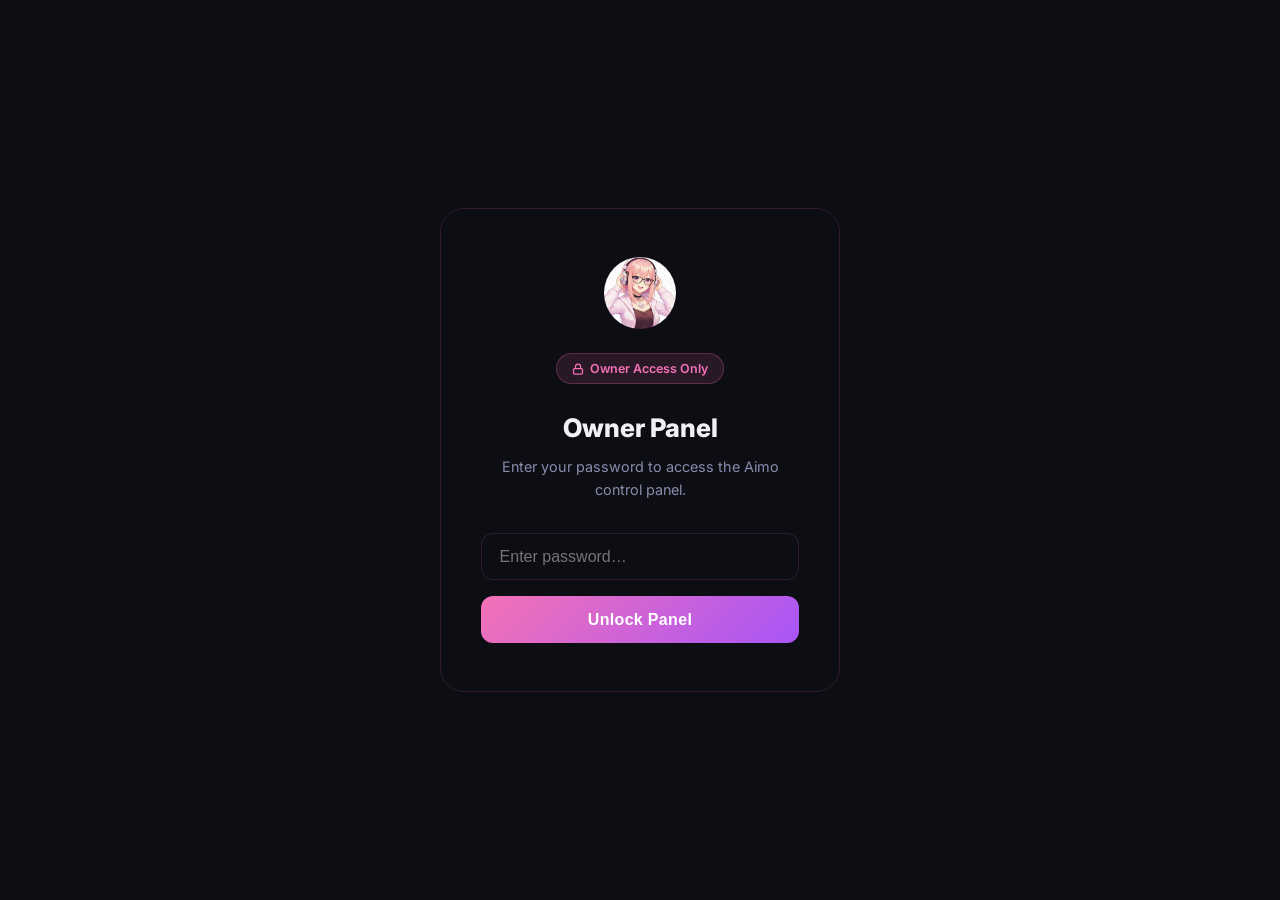
==== owner.html @ fea6b04a "Rename owner (5) (3).html to owner.html" ====
<!DOCTYPE html>
<html lang="en">
<head>
  <meta charset="UTF-8" />
  <meta name="viewport" content="width=device-width, initial-scale=1.0" />
  <title>Owner Panel — Aimo</title>
  <link rel="icon" type="image/png" sizes="32x32" href="aimo-logo.png" />
  <link rel="apple-touch-icon" sizes="180x180" href="aimo-logo.png" />
  <link rel="manifest" href="site.webmanifest" />
  <meta name="theme-color" content="#13111a" />
  <link rel="stylesheet" href="style.css" />
  <style>
    * { box-sizing: border-box; }
    body { min-height: 100vh; background: var(--bg); }

    /* ── LOGIN ── */
    .login-screen {
      min-height: 100vh; display: flex; align-items: center;
      justify-content: center; padding: 2rem;
    }
    .login-card {
      background: var(--surface); border: 1.5px solid var(--border);
      border-radius: 24px; padding: 3rem 2.5rem; width: 100%; max-width: 400px;
      text-align: center;
    }
    .login-logo { width: 72px; height: 72px; border-radius: 50%; margin: 0 auto 1.5rem; display: block; }
    .login-card h2 { font-size: 1.6rem; font-weight: 800; margin: 0 0 0.35rem; color: var(--text); }
    .login-card p  { color: var(--text-muted); font-size: 0.9rem; margin: 0 0 2rem; }
    .login-input {
      width: 100%; padding: 0.85rem 1.1rem; border-radius: 12px;
      background: var(--bg); border: 1.5px solid var(--border); color: var(--text);
      font-size: 1rem; outline: none; margin-bottom: 1rem;
      transition: border-color 0.2s;
    }
    .login-input:focus { border-color: var(--pink); }
    .login-btn {
      width: 100%; padding: 0.9rem; border-radius: 12px; border: none; cursor: pointer;
      background: var(--gradient); color: #fff; font-weight: 700; font-size: 1rem;
      transition: opacity 0.2s; letter-spacing: 0.02em;
    }
    .login-btn:hover { opacity: 0.85; }
    .login-error { margin-top: 0.75rem; color: #f87171; font-size: 0.85rem; display: none; }
    .login-badge {
      display: inline-flex; align-items: center; gap: 0.4rem;
      background: rgba(244,114,182,0.12); border: 1px solid rgba(244,114,182,0.25);
      color: var(--pink); border-radius: 100px; padding: 0.3rem 0.9rem;
      font-size: 0.78rem; font-weight: 600; margin-bottom: 1.5rem;
    }
    .login-badge svg { width: 12px; height: 12px; }

    /* ── PANEL LAYOUT ── */
    .panel-screen { display: none; min-height: 100vh; flex-direction: column; }
    .panel-topbar {
      background: var(--surface); border-bottom: 1.5px solid var(--border);
      padding: 0 2rem; height: 62px; display: flex; align-items: center;
      justify-content: space-between; position: sticky; top: 0; z-index: 100;
    }
    .panel-topbar-brand { display: flex; align-items: center; gap: 0.75rem; }
    .panel-topbar-brand img { width: 34px; height: 34px; border-radius: 50%; }
    .panel-topbar-brand span { font-weight: 800; font-size: 1.05rem; color: var(--text); }
    .panel-topbar-brand .owner-tag {
      font-size: 0.72rem; background: var(--gradient-soft); color: var(--pink);
      border: 1px solid rgba(244,114,182,0.25); border-radius: 100px;
      padding: 0.2rem 0.65rem; font-weight: 600;
    }
    .topbar-right { display: flex; align-items: center; gap: 1rem; }
    .topbar-clock { font-size: 0.82rem; color: var(--text-muted); font-variant-numeric: tabular-nums; }
    .logout-btn {
      padding: 0.5rem 1.1rem; border-radius: 10px; border: 1.5px solid var(--border);
      background: transparent; color: var(--text-muted); cursor: pointer; font-size: 0.82rem;
      transition: border-color 0.2s, color 0.2s;
    }
    .logout-btn:hover { border-color: #f87171; color: #f87171; }

    .panel-body { padding: 2rem; max-width: 900px; margin: 0 auto; width: 100%; }

    /* ── LIVE STATS ── */
    .stats-grid {
      display: grid; grid-template-columns: repeat(4, 1fr);
      gap: 0.9rem; margin-bottom: 2rem;
    }
    .stat-card {
      background: var(--surface); border: 1.5px solid var(--border);
      border-radius: 14px; padding: 1.1rem; text-align: center;
    }
    .stat-card-val { font-size: 1.25rem; font-weight: 800; color: var(--text); line-height: 1.1; }
    .stat-card-lbl { font-size: 0.72rem; color: var(--text-muted); margin-top: 0.35rem; text-transform: uppercase; letter-spacing: 0.06em; }
    .stat-online  { color: #4ade80 !important; }
    .stat-offline { color: #f87171 !important; }

    /* ── SECTION HEADERS ── */
    .section-hdr {
      display: flex; align-items: center; justify-content: space-between;
      margin-bottom: 1rem; margin-top: 2rem;
    }
    .section-hdr:first-of-type { margin-top: 0; }
    .section-title {
      display: flex; align-items: center; gap: 0.5rem;
      font-size: 0.82rem; font-weight: 700; text-transform: uppercase;
      letter-spacing: 0.08em; color: var(--text-muted);
    }
    .section-title svg { width: 15px; height: 15px; stroke: var(--pink); }

    /* ── SERVICE CARDS ── */
    .svc-list { display: flex; flex-direction: column; gap: 0.55rem; }
    .svc-card {
      display: flex; align-items: center; justify-content: space-between;
      background: var(--surface); border: 1.5px solid var(--border);
      border-radius: 14px; padding: 0.9rem 1.1rem; gap: 1rem;
      transition: border-color 0.2s;
    }
    .svc-card.state-outage    { border-color: rgba(239,68,68,0.35); }
    .svc-card.state-degraded  { border-color: rgba(251,191,36,0.35); }
    .svc-card.state-operational { border-color: rgba(34,197,94,0.2); }
    .svc-left { display: flex; align-items: center; gap: 0.85rem; }
    .svc-icon {
      width: 36px; height: 36px; border-radius: 9px; flex-shrink: 0;
      background: var(--gradient-soft); display: flex; align-items: center; justify-content: center;
    }
    .svc-icon svg { width: 17px; height: 17px; stroke: var(--pink); color: var(--pink); }
    .svc-icon svg[fill="currentColor"] { fill: var(--pink); stroke: none; }
    .svc-name { font-weight: 600; font-size: 0.92rem; color: var(--text); }
    .svc-desc { font-size: 0.75rem; color: var(--text-muted); margin-top: 1px; }

    .svc-right { display: flex; align-items: center; gap: 0.75rem; }
    .svc-state-badge {
      font-size: 0.75rem; font-weight: 600; padding: 0.3rem 0.75rem;
      border-radius: 100px; border: 1px solid transparent; white-space: nowrap;
    }
    .badge-op   { background: rgba(34,197,94,0.12);  color: #4ade80; border-color: rgba(34,197,94,0.3); }
    .badge-down { background: rgba(239,68,68,0.12);  color: #f87171; border-color: rgba(239,68,68,0.3); }
    .badge-slow { background: rgba(251,191,36,0.12); color: #fbbf24; border-color: rgba(251,191,36,0.3); }
    .badge-auto { background: rgba(148,163,184,0.1); color: var(--text-muted); border-color: rgba(148,163,184,0.2); }

    /* ── TOGGLE SWITCH ── */
    .toggle-group { display: flex; gap: 0.3rem; }
    .tog {
      padding: 0.38rem 0.8rem; border-radius: 8px; border: 1.5px solid var(--border);
      background: transparent; color: var(--text-muted); cursor: pointer;
      font-size: 0.78rem; font-weight: 600; transition: all 0.15s; white-space: nowrap;
    }
    .tog:hover { border-color: var(--border-strong); color: var(--text); }
    .tog.sel-op   { background: rgba(34,197,94,0.15);  border-color: rgba(34,197,94,0.4);  color: #4ade80; }
    .tog.sel-slow { background: rgba(251,191,36,0.15); border-color: rgba(251,191,36,0.4); color: #fbbf24; }
    .tog.sel-auto { background: rgba(148,163,184,0.12); border-color: rgba(148,163,184,0.3); color: var(--text); }
    .tog.sel-down { background: rgba(239,68,68,0.15);  border-color: rgba(239,68,68,0.4);  color: #f87171; }

    /* ── MAINTENANCE / ANNOUNCEMENT ── */
    .option-card {
      background: var(--surface); border: 1.5px solid var(--border);
      border-radius: 14px; padding: 1.1rem 1.25rem; margin-bottom: 0.55rem;
    }
    .option-row { display: flex; align-items: center; justify-content: space-between; gap: 1rem; }
    .option-label { font-weight: 600; font-size: 0.92rem; color: var(--text); }
    .option-sub   { font-size: 0.76rem; color: var(--text-muted); margin-top: 2px; }
    .big-toggle {
      position: relative; width: 52px; height: 28px; flex-shrink: 0; cursor: pointer;
    }
    .big-toggle input { opacity: 0; width: 0; height: 0; position: absolute; }
    .big-toggle .track {
      position: absolute; inset: 0; border-radius: 100px;
      background: var(--border); transition: background 0.2s;
    }
    .big-toggle input:checked ~ .track { background: var(--gradient); }
    .big-toggle .thumb {
      position: absolute; top: 4px; left: 4px; width: 20px; height: 20px;
      background: #fff; border-radius: 50%; transition: left 0.2s; box-shadow: 0 1px 4px rgba(0,0,0,0.3);
    }
    .big-toggle input:checked ~ .thumb { left: 28px; }

    .ann-input {
      width: 100%; padding: 0.75rem 1rem; border-radius: 10px; margin-top: 1rem;
      background: var(--bg); border: 1.5px solid var(--border); color: var(--text);
      font-size: 0.9rem; outline: none; resize: vertical; min-height: 70px; font-family: inherit;
      transition: border-color 0.2s;
    }
    .ann-input:focus { border-color: var(--pink); }
    .ann-hint { font-size: 0.74rem; color: var(--text-muted); margin-top: 0.4rem; }

    /* ── SAVE BAR ── */
    .save-bar {
      position: sticky; bottom: 0; background: var(--surface);
      border-top: 1.5px solid var(--border); padding: 1rem 2rem;
      display: flex; align-items: center; justify-content: space-between; gap: 1rem;
    }
    .save-info { font-size: 0.82rem; color: var(--text-muted); }
    .save-right { display: flex; align-items: center; gap: 0.75rem; }
    .save-msg { font-size: 0.85rem; font-weight: 600; }
    .save-msg.ok  { color: #4ade80; }
    .save-msg.err { color: #f87171; }
    .save-btn {
      padding: 0.65rem 1.75rem; border-radius: 10px; border: none; cursor: pointer;
      background: var(--gradient); color: #fff; font-weight: 700; font-size: 0.9rem;
      transition: opacity 0.2s;
    }
    .save-btn:hover { opacity: 0.85; }
    .save-btn:disabled { opacity: 0.45; cursor: not-allowed; }

    /* ── QUICK ACTIONS ── */
    .quick-grid { display: grid; grid-template-columns: 1fr 1fr; gap: 0.55rem; }
    .quick-btn {
      padding: 0.75rem 1rem; border-radius: 12px; border: 1.5px solid var(--border);
      background: var(--surface); color: var(--text); cursor: pointer; font-size: 0.85rem;
      font-weight: 600; display: flex; align-items: center; gap: 0.6rem;
      transition: border-color 0.2s, background 0.2s;
    }
    .quick-btn:hover { border-color: var(--border-strong); }
    .quick-btn svg { width: 16px; height: 16px; stroke: var(--pink); flex-shrink: 0; }
    .quick-btn.danger:hover { border-color: rgba(239,68,68,0.5); color: #f87171; }
    .quick-btn.danger svg { stroke: #f87171; }
    .quick-btn.success:hover { border-color: rgba(34,197,94,0.5); color: #4ade80; }
    .quick-btn.success svg { stroke: #4ade80; }

    @media (max-width: 700px) {
      .stats-grid { grid-template-columns: 1fr 1fr; }
      .quick-grid { grid-template-columns: 1fr; }
      .panel-body { padding: 1.25rem; }
      .svc-card { flex-direction: column; align-items: flex-start; }
      .svc-right { align-self: stretch; justify-content: flex-end; }
      .panel-topbar { padding: 0 1.25rem; }
      .save-bar { padding: 0.9rem 1.25rem; flex-direction: column; align-items: stretch; }
      .save-right { justify-content: flex-end; }
    }
  </style>
</head>
<body>

<!-- ── LOGIN ─────────────────────────────────────────────── -->
<div class="login-screen" id="loginScreen">
  <div class="login-card">
    <img src="aimo-logo.png" alt="Aimo" class="login-logo" />
    <div class="login-badge">
      <svg viewBox="0 0 24 24" fill="none" stroke="currentColor" stroke-width="2.5"><rect x="3" y="11" width="18" height="11" rx="2" ry="2"/><path d="M7 11V7a5 5 0 0 1 10 0v4"/></svg>
      Owner Access Only
    </div>
    <h2>Owner Panel</h2>
    <p>Enter your password to access the Aimo control panel.</p>
    <input type="password" class="login-input" id="passInput" placeholder="Enter password…" autocomplete="current-password" />
    <button class="login-btn" id="loginBtn">Unlock Panel</button>
    <div class="login-error" id="loginError">❌ Incorrect password. Try again.</div>
  </div>
</div>

<!-- ── PANEL ──────────────────────────────────────────────── -->
<div class="panel-screen" id="panelScreen">
  <div class="panel-topbar">
    <div class="panel-topbar-brand">
      <img src="aimo-logo.png" alt="Aimo" />
      <span>Aimo</span>
      <span class="owner-tag">Owner Panel</span>
    </div>
    <div class="topbar-right">
      <span class="topbar-clock" id="topClock">—</span>
      <a href="status.html" target="_blank" style="font-size:0.82rem;color:var(--text-muted);text-decoration:none;padding:0.45rem 0.9rem;border:1.5px solid var(--border);border-radius:9px;">View Status Page ↗</a>
      <button class="logout-btn" id="logoutBtn">Logout</button>
    </div>
  </div>

  <div class="panel-body">

    <!-- Live Stats -->
    <div class="section-hdr" style="margin-top:0;">
      <div class="section-title">
        <svg viewBox="0 0 24 24" fill="none" stroke="currentColor" stroke-width="2"><path d="M22 12h-4l-3 9L9 3l-3 9H2"/></svg>
        Live Lavalink Stats
      </div>
      <span style="font-size:0.75rem;color:var(--text-muted);">Updates every 30s</span>
    </div>
    <div class="stats-grid">
      <div class="stat-card"><div class="stat-card-val" id="sv-status">—</div><div class="stat-card-lbl">Status</div></div>
      <div class="stat-card"><div class="stat-card-val" id="sv-uptime">—</div><div class="stat-card-lbl">Uptime</div></div>
      <div class="stat-card"><div class="stat-card-val" id="sv-players">—</div><div class="stat-card-lbl">Active Players</div></div>
      <div class="stat-card"><div class="stat-card-val" id="sv-playing">—</div><div class="stat-card-lbl">Now Playing</div></div>
    </div>

    <!-- Quick Actions -->
    <div class="section-hdr">
      <div class="section-title">
        <svg viewBox="0 0 24 24" fill="none" stroke="currentColor" stroke-width="2"><polygon points="13 2 3 14 12 14 11 22 21 10 12 10 13 2"/></svg>
        Quick Actions
      </div>
    </div>
    <div class="quick-grid">
      <button class="quick-btn success" onclick="setAllServices('operational')">
        <svg viewBox="0 0 24 24" fill="none" stroke="currentColor" stroke-width="2"><path d="M20 6L9 17l-5-5"/></svg>
        Set All Operational
      </button>
      <button class="quick-btn danger" onclick="setAllServices('outage')">
        <svg viewBox="0 0 24 24" fill="none" stroke="currentColor" stroke-width="2"><circle cx="12" cy="12" r="10"/><line x1="15" y1="9" x2="9" y2="15"/><line x1="9" y1="9" x2="15" y2="15"/></svg>
        Set All Down
      </button>
      <button class="quick-btn" style="border-color:rgba(251,191,36,0.35);color:#fbbf24;" onclick="setAllServices('degraded')">
        <svg viewBox="0 0 24 24" fill="none" stroke="currentColor" stroke-width="2"><path d="M13 2L3 14h9l-1 8 10-12h-9l1-8z"/></svg>
        Set All Slow
      </button>
      <button class="quick-btn" id="refreshStatsBtn">
        <svg viewBox="0 0 24 24" fill="none" stroke="currentColor" stroke-width="2"><polyline points="23 4 23 10 17 10"/><polyline points="1 20 1 14 7 14"/><path d="M3.51 9a9 9 0 0 1 14.85-3.36L23 10M1 14l4.64 4.36A9 9 0 0 0 20.49 15"/></svg>
        Refresh Stats Now
      </button>
    </div>

    <!-- Maintenance & Announcements -->
    <div class="section-hdr">
      <div class="section-title">
        <svg viewBox="0 0 24 24" fill="none" stroke="currentColor" stroke-width="2"><path d="M10.29 3.86L1.82 18a2 2 0 0 0 1.71 3h16.94a2 2 0 0 0 1.71-3L13.71 3.86a2 2 0 0 0-3.42 0z"/><line x1="12" y1="9" x2="12" y2="13"/><line x1="12" y1="17" x2="12.01" y2="17"/></svg>
        Alerts & Maintenance
      </div>
    </div>

    <div class="option-card">
      <div class="option-row">
        <div>
          <div class="option-label">Maintenance Mode</div>
          <div class="option-sub">Shows a red maintenance banner on the public status page and marks all services as degraded.</div>
        </div>
        <label class="big-toggle">
          <input type="checkbox" id="maintenanceToggle" />
          <span class="track"></span>
          <span class="thumb"></span>
        </label>
      </div>
    </div>

    <div class="option-card">
      <div class="option-label">Announcement Banner</div>
      <div class="option-sub">Shown as a yellow alert on the public status page. Leave blank to hide.</div>
      <textarea class="ann-input" id="announcementInput" placeholder="e.g. Scheduled maintenance tonight at 22:00 UTC. Expect brief downtime." maxlength="300"></textarea>
      <div class="ann-hint" id="annCharCount">0 / 300 characters</div>
    </div>

    <!-- Service Status -->
    <div class="section-hdr">
      <div class="section-title">
        <svg viewBox="0 0 24 24" fill="none" stroke="currentColor" stroke-width="2"><path d="M21 16V8a2 2 0 0 0-1-1.73l-7-4a2 2 0 0 0-2 0l-7 4A2 2 0 0 0 3 8v8a2 2 0 0 0 1 1.73l7 4a2 2 0 0 0 2 0l7-4A2 2 0 0 0 21 16z"/></svg>
        Service Overrides
      </div>
      <span style="font-size:0.74rem;color:var(--text-muted);">Auto = follows Lavalink · Override = forced</span>
    </div>
    <div class="svc-list" id="svcList"></div>

  </div>

  <!-- Sticky save bar -->
  <div class="save-bar">
    <div class="save-info">Changes apply to the public status page within ~10 seconds after saving.</div>
    <div class="save-right">
      <span class="save-msg" id="saveMsg"></span>
      <button class="save-btn" id="saveBtn">Save Changes</button>
    </div>
  </div>
</div>

<script>
const SERVICES = [
  { key: 'bot',       name: 'Discord Bot',           desc: 'Core bot connection and command processing',      icon: `<svg viewBox="0 0 24 24" fill="currentColor"><path d="M20.317 4.37a19.791 19.791 0 0 0-4.885-1.515.074.074 0 0 0-.079.037c-.21.375-.444.864-.608 1.25a18.27 18.27 0 0 0-5.487 0 12.64 12.64 0 0 0-.617-1.25.077.077 0 0 0-.079-.037A19.736 19.736 0 0 0 3.677 4.37a.07.07 0 0 0-.032.027C.533 9.046-.32 13.58.099 18.057.1 18.073.11 18.09.12 18.1a19.9 19.9 0 0 0 5.993 3.03.078.078 0 0 0 .084-.028 12.46 12.46 0 0 0 1.226-1.994.076.076 0 0 0-.041-.106 13.107 13.107 0 0 1-1.872-.892.077.077 0 0 1-.008-.128c.126-.094.252-.192.372-.292a.074.074 0 0 1 .077-.01c3.928 1.793 8.18 1.793 12.062 0a.074.074 0 0 1 .078.01c.12.1.246.198.373.292a.077.077 0 0 1-.006.127c-.598.35-1.22.645-1.873.892a.077.077 0 0 0-.041.107c.36.698.772 1.362 1.225 1.993a.076.076 0 0 0 .084.028 19.839 19.839 0 0 0 6.002-3.03.077.077 0 0 0 .032-.054c.5-5.177-.838-9.674-3.549-13.66a.061.061 0 0 0-.031-.03z"/></svg>` },
  { key: 'lavalink',  name: 'Lavalink / Music',       desc: 'Audio streaming — YouTube, Spotify, SoundCloud', icon: `<svg viewBox="0 0 24 24" fill="none" stroke="currentColor" stroke-width="2"><path d="M9 18V5l12-2v13"/><circle cx="6" cy="18" r="3"/><circle cx="18" cy="16" r="3"/></svg>` },
  { key: 'commands',  name: 'Slash Commands',         desc: 'All bot slash commands and interactions',        icon: `<svg viewBox="0 0 24 24" fill="none" stroke="currentColor" stroke-width="2"><polyline points="16 18 22 12 16 6"/><polyline points="8 6 2 12 8 18"/></svg>` },
  { key: 'playlists', name: 'Playlists & Favourites', desc: 'Playlist creation, management, and saving',      icon: `<svg viewBox="0 0 24 24" fill="none" stroke="currentColor" stroke-width="2"><line x1="8" y1="6" x2="21" y2="6"/><line x1="8" y1="12" x2="21" y2="12"/><line x1="8" y1="18" x2="21" y2="18"/><line x1="3" y1="6" x2="3.01" y2="6"/><line x1="3" y1="12" x2="3.01" y2="12"/><line x1="3" y1="18" x2="3.01" y2="18"/></svg>` },
  { key: 'spotify',   name: 'Spotify Integration',    desc: 'Spotify login, profile, and playlist import',   icon: `<svg viewBox="0 0 24 24" fill="none" stroke="currentColor" stroke-width="2"><circle cx="12" cy="12" r="10"/><path d="M8 11.5a7 7 0 0 1 8 0"/><path d="M9.5 14.5a4.5 4.5 0 0 1 5 0"/><circle cx="12" cy="17" r="1" fill="currentColor" stroke="none"/></svg>` },
  { key: 'ai',        name: 'AI Assistant',           desc: 'AI chat, song recommendations, and trivia',     icon: `<svg viewBox="0 0 24 24" fill="none" stroke="currentColor" stroke-width="2"><path d="M12 2a4 4 0 0 1 4 4v1h1a3 3 0 0 1 3 3v7a3 3 0 0 1-3 3H7a3 3 0 0 1-3-3v-7a3 3 0 0 1 3-3h1V6a4 4 0 0 1 4-4z"/><circle cx="9" cy="13" r="1" fill="currentColor" stroke="none"/><circle cx="15" cy="13" r="1" fill="currentColor" stroke="none"/></svg>` },
  { key: 'website',   name: 'Website',                desc: 'This website and all its pages',                icon: `<svg viewBox="0 0 24 24" fill="none" stroke="currentColor" stroke-width="2"><circle cx="12" cy="12" r="10"/><line x1="2" y1="12" x2="22" y2="12"/><path d="M12 2a15.3 15.3 0 0 1 4 10 15.3 15.3 0 0 1-4 10 15.3 15.3 0 0 1-4-10 15.3 15.3 0 0 1 4-10z"/></svg>` },
  { key: 'support',   name: 'Support Server',         desc: 'Discord support server',                        icon: `<svg viewBox="0 0 24 24" fill="currentColor"><path d="M20.317 4.37a19.791 19.791 0 0 0-4.885-1.515.074.074 0 0 0-.079.037c-.21.375-.444.864-.608 1.25a18.27 18.27 0 0 0-5.487 0 12.64 12.64 0 0 0-.617-1.25.077.077 0 0 0-.079-.037A19.736 19.736 0 0 0 3.677 4.37a.07.07 0 0 0-.032.027C.533 9.046-.32 13.58.099 18.057.1 18.073.11 18.09.12 18.1a19.9 19.9 0 0 0 5.993 3.03.078.078 0 0 0 .084-.028 12.46 12.46 0 0 0 1.226-1.994.076.076 0 0 0-.041-.106 13.107 13.107 0 0 1-1.872-.892.077.077 0 0 1-.008-.128c.126-.094.252-.192.372-.292a.074.074 0 0 1 .077-.01c3.928 1.793 8.18 1.793 12.062 0a.074.074 0 0 1 .078.01c.12.1.246.198.373.292a.077.077 0 0 1-.006.127c-.598.35-1.22.645-1.873.892a.077.077 0 0 0-.041.107c.36.698.772 1.362 1.225 1.993a.076.076 0 0 0 .084.028 19.839 19.839 0 0 0 6.002-3.03.077.077 0 0 0 .032-.054c.5-5.177-.838-9.674-3.549-13.66a.061.061 0 0 0-.031-.03z"/></svg>` }
];

const OWNER_PASS = 'Aimo@7392';
const LS_KEY     = 'aimo_service_states';

const DEFAULT_STATES = {
  bot: 'operational', lavalink: 'operational', commands: 'operational',
  playlists: 'operational', spotify: 'operational', ai: 'operational',
  website: 'operational', support: 'operational',
  maintenance: false, announcement: ''
};

let currentStates = {};

function updateClock() {
  document.getElementById('topClock').textContent =
    new Date().toLocaleTimeString([], { hour: '2-digit', minute: '2-digit', second: '2-digit' });
}
setInterval(updateClock, 1000);
updateClock();

// ── Login ─────────────────────────────────────────────────────
function doLogin() {
  const pw = document.getElementById('passInput').value.trim();
  if (!pw) return;
  if (pw !== OWNER_PASS) {
    document.getElementById('loginError').style.display = 'block';
    document.getElementById('passInput').value = '';
    return;
  }
  document.getElementById('loginError').style.display = 'none';
  document.getElementById('loginScreen').style.display = 'none';
  const panel = document.getElementById('panelScreen');
  panel.style.display = 'flex';
  panel.style.flexDirection = 'column';
  loadStates();
}
document.getElementById('passInput').addEventListener('keydown', e => { if (e.key === 'Enter') doLogin(); });
document.getElementById('loginBtn').addEventListener('click', doLogin);
document.getElementById('logoutBtn').addEventListener('click', () => {
  currentStates = {};
  document.getElementById('loginScreen').style.display = 'flex';
  document.getElementById('panelScreen').style.display = 'none';
  document.getElementById('passInput').value = '';
});

// ── Load / Save states via localStorage ───────────────────────
function loadStates() {
  try {
    const saved = localStorage.getItem(LS_KEY);
    currentStates = saved ? { ...DEFAULT_STATES, ...JSON.parse(saved) } : { ...DEFAULT_STATES };
  } catch {
    currentStates = { ...DEFAULT_STATES };
  }
  renderServices();
  document.getElementById('maintenanceToggle').checked = !!currentStates.maintenance;
  document.getElementById('announcementInput').value = currentStates.announcement || '';
  updateCharCount();
}

document.getElementById('refreshStatsBtn').addEventListener('click', () => {
  document.getElementById('sv-status').textContent  = 'N/A';
  document.getElementById('sv-uptime').textContent  = '—';
  document.getElementById('sv-players').textContent = '—';
  document.getElementById('sv-playing').textContent = '—';
});

// ── Render service cards ──────────────────────────────────────
function renderServices() {
  const list = document.getElementById('svcList');
  list.innerHTML = '';
  for (const svc of SERVICES) {
    const val = currentStates[svc.key] || 'auto';
    const card = document.createElement('div');
    card.className = `svc-card state-${val}`;
    card.id = `card-${svc.key}`;
    const badgeCls = val === 'operational' ? 'badge-op' : val === 'outage' ? 'badge-down' : val === 'degraded' ? 'badge-slow' : 'badge-auto';
    const badgeTxt = val === 'operational' ? 'Operational' : val === 'outage' ? 'Down' : val === 'degraded' ? 'Slow' : 'Auto';
    card.innerHTML = `
      <div class="svc-left">
        <div class="svc-icon">${svc.icon}</div>
        <div>
          <div class="svc-name">${svc.name}</div>
          <div class="svc-desc">${svc.desc}</div>
        </div>
      </div>
      <div class="svc-right">
        <div class="svc-state-badge ${badgeCls}" id="badge-${svc.key}">${badgeTxt}</div>
        <div class="toggle-group">
          <button class="tog ${val === 'operational' ? 'sel-op'   : ''}" data-key="${svc.key}" data-val="operational">✓ Operational</button>
          <button class="tog ${val === 'degraded'   ? 'sel-slow' : ''}" data-key="${svc.key}" data-val="degraded">⚡ Slow</button>
          <button class="tog ${val === 'outage'     ? 'sel-down' : ''}" data-key="${svc.key}" data-val="outage">✕ Down</button>
        </div>
      </div>`;
    list.appendChild(card);
  }

  list.addEventListener('click', e => {
    const btn = e.target.closest('[data-val]');
    if (!btn) return;
    const key = btn.dataset.key, val = btn.dataset.val;
    currentStates[key] = val;
    const card  = document.getElementById(`card-${key}`);
    const badge = document.getElementById(`badge-${key}`);
    card.className = `svc-card state-${val}`;
    badge.className = `svc-state-badge ${val === 'operational' ? 'badge-op' : val === 'outage' ? 'badge-down' : val === 'degraded' ? 'badge-slow' : 'badge-auto'}`;
    badge.textContent = val === 'operational' ? 'Operational' : val === 'outage' ? 'Down' : val === 'degraded' ? 'Slow' : 'Auto';
    card.querySelectorAll('.tog').forEach(b => {
      const selCls = b.dataset.val === 'operational' ? 'sel-op' : b.dataset.val === 'degraded' ? 'sel-slow' : 'sel-down';
      b.className = `tog ${b.dataset.val === val ? selCls : ''}`;
    });
  }, { capture: false });
}

function setAllServices(val) {
  for (const svc of SERVICES) { currentStates[svc.key] = val; }
  renderServices();
}

// ── Announcement char counter ─────────────────────────────────
function updateCharCount() {
  const v = document.getElementById('announcementInput').value.length;
  document.getElementById('annCharCount').textContent = `${v} / 300 characters`;
}
document.getElementById('announcementInput').addEventListener('input', updateCharCount);

// ── Save ──────────────────────────────────────────────────────
document.getElementById('saveBtn').addEventListener('click', () => {
  const saveBtn = document.getElementById('saveBtn');
  const saveMsg = document.getElementById('saveMsg');
  saveBtn.disabled = true;
  saveMsg.textContent = 'Saving…';
  saveMsg.className = 'save-msg';

  try {
    const payload = {
      ...currentStates,
      maintenance:  document.getElementById('maintenanceToggle').checked,
      announcement: document.getElementById('announcementInput').value.trim()
    };
    localStorage.setItem(LS_KEY, JSON.stringify(payload));
    currentStates = payload;
    saveMsg.textContent = '✓ Saved! Status page will reflect changes.';
    saveMsg.className = 'save-msg ok';
  } catch {
    saveMsg.textContent = '✕ Could not save. Try again.';
    saveMsg.className = 'save-msg err';
  }
  saveBtn.disabled = false;
  setTimeout(() => { saveMsg.textContent = ''; saveMsg.className = 'save-msg'; }, 5000);
});
</script>
</body>
</html>
---- style.css ----
@import url('https://fonts.googleapis.com/css2?family=Inter:wght@300;400;500;600;700;800;900&display=swap');

*, *::before, *::after {
  box-sizing: border-box;
  margin: 0;
  padding: 0;
}

:root {
  --pink: #f472b6;
  --pink-dark: #ec4899;
  --pink-light: #fce7f3;
  --purple: #a855f7;
  --purple-dark: #7c3aed;
  --bg: #0d0d14;
  --bg-2: #13131f;
  --bg-3: #1a1a2e;
  --bg-card: #16162a;
  --bg-card-hover: #1e1e36;
  --border: rgba(244, 114, 182, 0.15);
  --border-strong: rgba(244, 114, 182, 0.3);
  --text: #f1f0f5;
  --text-muted: #8b8aab;
  --text-subtle: #5c5b7a;
  --gradient: linear-gradient(135deg, #f472b6, #a855f7);
  --gradient-soft: linear-gradient(135deg, rgba(244, 114, 182, 0.15), rgba(168, 85, 247, 0.15));
  --shadow: 0 4px 24px rgba(244, 114, 182, 0.12);
  --shadow-lg: 0 8px 48px rgba(244, 114, 182, 0.2);
}

html {
  scroll-behavior: smooth;
}

body {
  font-family: 'Inter', sans-serif;
  background: var(--bg);
  color: var(--text);
  line-height: 1.6;
  min-height: 100vh;
}

a {
  text-decoration: none;
  color: inherit;
}

/* ===== SCROLLBAR ===== */
::-webkit-scrollbar {
  width: 6px;
}
::-webkit-scrollbar-track {
  background: var(--bg-2);
}
::-webkit-scrollbar-thumb {
  background: var(--pink-dark);
  border-radius: 3px;
}

/* ===== NAVBAR ===== */
.navbar {
  position: fixed;
  top: 0;
  left: 0;
  right: 0;
  z-index: 100;
  padding: 0 2rem;
  height: 70px;
  display: flex;
  align-items: center;
  justify-content: space-between;
  background: rgba(13, 13, 20, 0.85);
  backdrop-filter: blur(16px);
  border-bottom: 1px solid var(--border);
}

.nav-brand {
  display: flex;
  align-items: center;
  gap: 0.75rem;
}

.nav-brand img {
  width: 40px;
  height: 40px;
  border-radius: 50%;
  border: 2px solid var(--pink);
  object-fit: cover;
}

.nav-brand-name {
  font-size: 1.25rem;
  font-weight: 800;
  background: var(--gradient);
  -webkit-background-clip: text;
  -webkit-text-fill-color: transparent;
  background-clip: text;
}

.nav-links {
  display: flex;
  align-items: center;
  gap: 0.25rem;
  list-style: none;
}

.nav-links a {
  padding: 0.5rem 1rem;
  border-radius: 8px;
  font-size: 0.9rem;
  font-weight: 500;
  color: var(--text-muted);
  transition: all 0.2s;
}

.nav-links a:hover,
.nav-links a.active {
  color: var(--text);
  background: var(--gradient-soft);
}

.nav-actions {
  display: flex;
  align-items: center;
  gap: 0.75rem;
}

.btn {
  display: inline-flex;
  align-items: center;
  gap: 0.5rem;
  padding: 0.55rem 1.25rem;
  border-radius: 10px;
  font-size: 0.875rem;
  font-weight: 600;
  cursor: pointer;
  transition: all 0.25s;
  border: none;
  text-decoration: none;
}

.btn-primary {
  background: var(--gradient);
  color: white;
  box-shadow: 0 4px 16px rgba(244, 114, 182, 0.35);
}

.btn-primary:hover {
  transform: translateY(-2px);
  box-shadow: 0 8px 24px rgba(244, 114, 182, 0.5);
}

.btn-outline {
  background: transparent;
  color: var(--text);
  border: 1.5px solid var(--border-strong);
}

.btn-outline:hover {
  background: var(--gradient-soft);
  border-color: var(--pink);
  transform: translateY(-2px);
}

.btn-discord {
  background: #5865F2;
  color: white;
  box-shadow: 0 4px 16px rgba(88, 101, 242, 0.35);
}

.btn-discord:hover {
  background: #4752c4;
  transform: translateY(-2px);
  box-shadow: 0 8px 24px rgba(88, 101, 242, 0.5);
}

.btn svg {
  width: 16px;
  height: 16px;
  flex-shrink: 0;
}

.btn-lg {
  padding: 0.85rem 2rem;
  font-size: 1rem;
  border-radius: 12px;
}

.btn-lg svg {
  width: 20px;
  height: 20px;
}

/* ===== HAMBURGER ===== */
.hamburger {
  display: none;
  flex-direction: column;
  gap: 5px;
  cursor: pointer;
  padding: 4px;
  background: none;
  border: none;
}

.hamburger span {
  display: block;
  width: 24px;
  height: 2px;
  background: var(--text);
  border-radius: 2px;
  transition: all 0.3s;
}

.mobile-menu {
  display: none;
  position: fixed;
  top: 70px;
  left: 0;
  right: 0;
  background: rgba(13, 13, 20, 0.97);
  backdrop-filter: blur(16px);
  border-bottom: 1px solid var(--border);
  padding: 1rem;
  z-index: 99;
  flex-direction: column;
  gap: 0.5rem;
}

.mobile-menu.open {
  display: flex;
}

.mobile-menu a {
  display: block;
  padding: 0.75rem 1rem;
  border-radius: 8px;
  color: var(--text-muted);
  font-weight: 500;
  transition: all 0.2s;
}

.mobile-menu a:hover {
  color: var(--text);
  background: var(--gradient-soft);
}

.mobile-menu .mobile-actions {
  display: flex;
  gap: 0.75rem;
  margin-top: 0.5rem;
  flex-wrap: wrap;
}

/* ===== HERO ===== */
.hero {
  padding-top: 70px;
  min-height: 100vh;
  display: flex;
  align-items: center;
  position: relative;
  overflow: hidden;
}

.hero-bg {
  position: absolute;
  inset: 0;
  z-index: 0;
}

.hero-blob-1 {
  position: absolute;
  width: 600px;
  height: 600px;
  background: radial-gradient(circle, rgba(244, 114, 182, 0.12) 0%, transparent 70%);
  top: -100px;
  right: -100px;
  border-radius: 50%;
}

.hero-blob-2 {
  position: absolute;
  width: 500px;
  height: 500px;
  background: radial-gradient(circle, rgba(168, 85, 247, 0.1) 0%, transparent 70%);
  bottom: -100px;
  left: -100px;
  border-radius: 50%;
}

.hero-grid {
  position: absolute;
  inset: 0;
  background-image: 
    linear-gradient(rgba(244, 114, 182, 0.03) 1px, transparent 1px),
    linear-gradient(90deg, rgba(244, 114, 182, 0.03) 1px, transparent 1px);
  background-size: 60px 60px;
}

.hero-inner {
  position: relative;
  z-index: 1;
  max-width: 1200px;
  margin: 0 auto;
  padding: 4rem 2rem;
  display: grid;
  grid-template-columns: 1fr 1fr;
  gap: 4rem;
  align-items: center;
}

.hero-badge {
  display: inline-flex;
  align-items: center;
  gap: 0.5rem;
  padding: 0.4rem 1rem;
  background: var(--gradient-soft);
  border: 1px solid var(--border-strong);
  border-radius: 100px;
  font-size: 0.8rem;
  font-weight: 600;
  color: var(--pink);
  margin-bottom: 1.5rem;
}

.hero-badge svg {
  width: 14px;
  height: 14px;
}

.hero-title {
  font-size: clamp(2.5rem, 5vw, 4rem);
  font-weight: 900;
  line-height: 1.1;
  margin-bottom: 1.25rem;
}

.hero-title span {
  background: var(--gradient);
  -webkit-background-clip: text;
  -webkit-text-fill-color: transparent;
  background-clip: text;
}

.hero-desc {
  font-size: 1.1rem;
  color: var(--text-muted);
  margin-bottom: 2.5rem;
  line-height: 1.7;
}

.hero-actions {
  display: flex;
  gap: 1rem;
  flex-wrap: wrap;
}

.hero-stats {
  display: flex;
  gap: 2rem;
  margin-top: 3rem;
  padding-top: 2rem;
  border-top: 1px solid var(--border);
}

.hero-stat-num {
  font-size: 1.75rem;
  font-weight: 800;
  background: var(--gradient);
  -webkit-background-clip: text;
  -webkit-text-fill-color: transparent;
  background-clip: text;
}

.hero-stat-label {
  font-size: 0.8rem;
  color: var(--text-muted);
  font-weight: 500;
}

.hero-image {
  display: flex;
  justify-content: center;
  align-items: center;
  position: relative;
}

.hero-image-ring {
  position: relative;
  width: 340px;
  height: 340px;
}

.hero-image-ring::before {
  content: '';
  position: absolute;
  inset: -16px;
  border-radius: 50%;
  background: var(--gradient);
  opacity: 0.2;
  animation: pulse-ring 3s ease-in-out infinite;
}

.hero-image-ring::after {
  content: '';
  position: absolute;
  inset: -4px;
  border-radius: 50%;
  background: var(--gradient);
  opacity: 0.4;
}

@keyframes pulse-ring {
  0%, 100% { transform: scale(1); opacity: 0.2; }
  50% { transform: scale(1.08); opacity: 0.35; }
}

.hero-image-ring img {
  position: relative;
  z-index: 1;
  width: 100%;
  height: 100%;
  border-radius: 50%;
  object-fit: cover;
  border: 4px solid var(--pink);
  box-shadow: var(--shadow-lg);
}

.floating-card {
  position: absolute;
  background: var(--bg-card);
  border: 1px solid var(--border);
  border-radius: 12px;
  padding: 0.75rem 1rem;
  display: flex;
  align-items: center;
  gap: 0.6rem;
  font-size: 0.8rem;
  font-weight: 600;
  color: var(--text);
  box-shadow: var(--shadow);
  animation: float 4s ease-in-out infinite;
  z-index: 2;
}

.floating-card svg {
  width: 18px;
  height: 18px;
  color: var(--pink);
}

.floating-card.card-1 {
  top: 10%;
  right: -30px;
  animation-delay: 0s;
}

.floating-card.card-2 {
  bottom: 20%;
  left: -30px;
  animation-delay: 1.5s;
}

.floating-card.card-3 {
  bottom: 5%;
  right: 0;
  animation-delay: 0.8s;
}

@keyframes float {
  0%, 100% { transform: translateY(0); }
  50% { transform: translateY(-10px); }
}

/* ===== SECTIONS ===== */
.section {
  padding: 6rem 2rem;
}

.section-inner {
  max-width: 1200px;
  margin: 0 auto;
}

.section-label {
  display: inline-flex;
  align-items: center;
  gap: 0.5rem;
  font-size: 0.8rem;
  font-weight: 700;
  letter-spacing: 0.1em;
  text-transform: uppercase;
  color: var(--pink);
  margin-bottom: 1rem;
}

.section-label svg {
  width: 14px;
  height: 14px;
}

.section-title {
  font-size: clamp(1.75rem, 3vw, 2.5rem);
  font-weight: 800;
  margin-bottom: 1rem;
  line-height: 1.2;
}

.section-title span {
  background: var(--gradient);
  -webkit-background-clip: text;
  -webkit-text-fill-color: transparent;
  background-clip: text;
}

.section-desc {
  font-size: 1rem;
  color: var(--text-muted);
  max-width: 600px;
  line-height: 1.7;
}

.section-header {
  margin-bottom: 3.5rem;
}

/* ===== FEATURES ===== */
.features-grid {
  display: grid;
  grid-template-columns: repeat(3, 1fr);
  gap: 1.5rem;
}

.feature-card {
  background: var(--bg-card);
  border: 1px solid var(--border);
  border-radius: 16px;
  padding: 2rem;
  transition: all 0.3s;
  position: relative;
  overflow: hidden;
}

.feature-card::before {
  content: '';
  position: absolute;
  top: 0;
  left: 0;
  right: 0;
  height: 2px;
  background: var(--gradient);
  opacity: 0;
  transition: opacity 0.3s;
}

.feature-card:hover {
  background: var(--bg-card-hover);
  border-color: var(--border-strong);
  transform: translateY(-4px);
  box-shadow: var(--shadow);
}

.feature-card:hover::before {
  opacity: 1;
}

.feature-card:hover .feature-icon {
  background: var(--gradient);
  box-shadow: 0 0 24px rgba(244, 114, 182, 0.4);
  border-color: transparent;
  transform: scale(1.08) rotate(-4deg);
}

.feature-card:hover .feature-icon svg {
  color: white;
  filter: drop-shadow(0 2px 4px rgba(0,0,0,0.3));
}

.feature-icon {
  width: 56px;
  height: 56px;
  border-radius: 16px;
  background: linear-gradient(135deg, rgba(244,114,182,0.18), rgba(168,85,247,0.18));
  border: 1.5px solid rgba(244, 114, 182, 0.3);
  display: flex;
  align-items: center;
  justify-content: center;
  margin-bottom: 1.25rem;
  transition: all 0.35s cubic-bezier(0.34, 1.56, 0.64, 1);
  position: relative;
}

.feature-icon::after {
  content: '';
  position: absolute;
  inset: 0;
  border-radius: 16px;
  background: var(--gradient);
  opacity: 0;
  transition: opacity 0.35s;
}

.feature-icon svg {
  width: 26px;
  height: 26px;
  color: var(--pink);
  position: relative;
  z-index: 1;
  transition: all 0.35s;
  filter: drop-shadow(0 0 6px rgba(244,114,182,0.35));
}

.feature-title {
  font-size: 1.05rem;
  font-weight: 700;
  margin-bottom: 0.5rem;
}

.feature-desc {
  font-size: 0.9rem;
  color: var(--text-muted);
  line-height: 1.6;
}

/* ===== COMMANDS PREVIEW ===== */
.commands-preview {
  background: var(--bg-2);
  border-top: 1px solid var(--border);
  border-bottom: 1px solid var(--border);
}

.commands-cats {
  display: grid;
  grid-template-columns: repeat(3, 1fr);
  gap: 1.5rem;
}

.cmd-cat-card {
  background: var(--bg-card);
  border: 1px solid var(--border);
  border-radius: 16px;
  padding: 1.75rem;
  transition: all 0.3s;
}

.cmd-cat-card:hover {
  border-color: var(--border-strong);
  background: var(--bg-card-hover);
  transform: translateY(-3px);
  box-shadow: var(--shadow);
}

.cmd-cat-header {
  display: flex;
  align-items: center;
  gap: 0.75rem;
  margin-bottom: 1.25rem;
}

.cmd-cat-icon {
  width: 44px;
  height: 44px;
  border-radius: 12px;
  background: linear-gradient(135deg, rgba(244,114,182,0.2), rgba(168,85,247,0.2));
  border: 1.5px solid rgba(244, 114, 182, 0.35);
  display: flex;
  align-items: center;
  justify-content: center;
  transition: all 0.3s cubic-bezier(0.34, 1.56, 0.64, 1);
  flex-shrink: 0;
}

.cmd-cat-card:hover .cmd-cat-icon {
  background: var(--gradient);
  border-color: transparent;
  box-shadow: 0 0 20px rgba(244, 114, 182, 0.35);
  transform: scale(1.1) rotate(-3deg);
}

.cmd-cat-icon svg {
  width: 22px;
  height: 22px;
  color: var(--pink);
  transition: all 0.3s;
  filter: drop-shadow(0 0 4px rgba(244,114,182,0.4));
}

.cmd-cat-card:hover .cmd-cat-icon svg {
  color: white;
  filter: drop-shadow(0 2px 4px rgba(0,0,0,0.3));
}

.cmd-cat-name {
  font-size: 1rem;
  font-weight: 700;
}

.cmd-cat-count {
  font-size: 0.75rem;
  color: var(--text-muted);
}

.cmd-list {
  list-style: none;
  display: flex;
  flex-direction: column;
  gap: 0.5rem;
}

.cmd-list li {
  display: flex;
  align-items: center;
  gap: 0.5rem;
  font-size: 0.85rem;
  color: var(--text-muted);
}

.cmd-list li::before {
  content: '';
  display: block;
  width: 5px;
  height: 5px;
  border-radius: 50%;
  background: var(--pink);
  flex-shrink: 0;
}

.cmd-list .cmd-name {
  font-family: 'Courier New', monospace;
  color: var(--pink-light);
  font-weight: 600;
  font-size: 0.82rem;
}

.cmd-more {
  margin-top: 0.75rem;
  font-size: 0.8rem;
  color: var(--text-subtle);
  font-style: italic;
}

.commands-footer {
  text-align: center;
  margin-top: 3rem;
}

/* ===== PREMIUM ===== */
.premium-section {
  background: var(--bg-2);
}

.premium-card {
  background: var(--bg-3);
  border: 1px solid var(--border-strong);
  border-radius: 24px;
  padding: 3.5rem;
  display: grid;
  grid-template-columns: 1fr 1fr;
  gap: 3rem;
  align-items: center;
  position: relative;
  overflow: hidden;
}

.premium-card::before {
  content: '';
  position: absolute;
  top: 0;
  left: 0;
  right: 0;
  height: 3px;
  background: var(--gradient);
}

.premium-title {
  font-size: 2rem;
  font-weight: 800;
  margin-bottom: 1rem;
  line-height: 1.2;
}

.premium-title span {
  background: var(--gradient);
  -webkit-background-clip: text;
  -webkit-text-fill-color: transparent;
  background-clip: text;
}

.premium-desc {
  color: var(--text-muted);
  margin-bottom: 2rem;
  line-height: 1.7;
}

.premium-features {
  list-style: none;
  display: flex;
  flex-direction: column;
  gap: 0.75rem;
}

.premium-features li {
  display: flex;
  align-items: center;
  gap: 0.75rem;
  font-size: 0.9rem;
}

.premium-features li svg {
  width: 18px;
  height: 18px;
  color: var(--pink);
  flex-shrink: 0;
}

/* ===== CTA ===== */
.cta-section {
  text-align: center;
  padding: 6rem 2rem;
}

.cta-inner {
  max-width: 640px;
  margin: 0 auto;
}

.cta-title {
  font-size: clamp(2rem, 4vw, 3rem);
  font-weight: 900;
  margin-bottom: 1rem;
  line-height: 1.2;
}

.cta-title span {
  background: var(--gradient);
  -webkit-background-clip: text;
  -webkit-text-fill-color: transparent;
  background-clip: text;
}

.cta-desc {
  color: var(--text-muted);
  margin-bottom: 2.5rem;
  font-size: 1.05rem;
}

.cta-actions {
  display: flex;
  gap: 1rem;
  justify-content: center;
  flex-wrap: wrap;
}

/* ===== FOOTER ===== */
.footer {
  background: var(--bg-2);
  border-top: 1px solid var(--border);
  padding: 3rem 2rem 2rem;
}

.footer-inner {
  max-width: 1200px;
  margin: 0 auto;
}

.footer-top {
  display: grid;
  grid-template-columns: 2fr 1fr 1fr;
  gap: 3rem;
  margin-bottom: 3rem;
}

.footer-brand img {
  width: 48px;
  height: 48px;
  border-radius: 50%;
  border: 2px solid var(--pink);
  object-fit: cover;
  margin-bottom: 1rem;
}

.footer-brand-name {
  font-size: 1.25rem;
  font-weight: 800;
  background: var(--gradient);
  -webkit-background-clip: text;
  -webkit-text-fill-color: transparent;
  background-clip: text;
  margin-bottom: 0.75rem;
}

.footer-brand-desc {
  font-size: 0.875rem;
  color: var(--text-muted);
  line-height: 1.6;
}

.footer-col h4 {
  font-size: 0.85rem;
  font-weight: 700;
  text-transform: uppercase;
  letter-spacing: 0.08em;
  color: var(--text-muted);
  margin-bottom: 1.25rem;
}

.footer-links {
  list-style: none;
  display: flex;
  flex-direction: column;
  gap: 0.65rem;
}

.footer-links a {
  font-size: 0.875rem;
  color: var(--text-muted);
  transition: color 0.2s;
}

.footer-links a:hover {
  color: var(--pink);
}

.footer-bottom {
  padding-top: 2rem;
  border-top: 1px solid var(--border);
  display: flex;
  justify-content: space-between;
  align-items: center;
  gap: 1rem;
  flex-wrap: wrap;
}

.footer-copy {
  font-size: 0.8rem;
  color: var(--text-subtle);
}

.footer-legal {
  display: flex;
  gap: 1.5rem;
}

.footer-legal a {
  font-size: 0.8rem;
  color: var(--text-subtle);
  transition: color 0.2s;
}

.footer-legal a:hover {
  color: var(--pink);
}

/* ===== COMMANDS PAGE ===== */
.page-hero {
  padding: 8rem 2rem 4rem;
  text-align: center;
}

.page-hero-inner {
  max-width: 640px;
  margin: 0 auto;
}

.page-hero-title {
  font-size: clamp(2rem, 4vw, 3.25rem);
  font-weight: 900;
  margin-bottom: 1rem;
}

.page-hero-title span {
  background: var(--gradient);
  -webkit-background-clip: text;
  -webkit-text-fill-color: transparent;
  background-clip: text;
}

.page-hero-desc {
  color: var(--text-muted);
  font-size: 1.05rem;
  line-height: 1.7;
}

.commands-page {
  padding: 0 2rem 6rem;
}

.commands-page-inner {
  max-width: 1000px;
  margin: 0 auto;
}

.cmd-filter {
  display: flex;
  gap: 0.5rem;
  flex-wrap: wrap;
  margin-bottom: 2.5rem;
  background: var(--bg-card);
  border: 1px solid var(--border);
  border-radius: 14px;
  padding: 0.75rem;
}

.filter-btn {
  display: inline-flex;
  align-items: center;
  gap: 0.4rem;
  padding: 0.5rem 1rem;
  border-radius: 8px;
  font-size: 0.85rem;
  font-weight: 600;
  cursor: pointer;
  transition: all 0.2s;
  background: transparent;
  border: none;
  color: var(--text-muted);
}

.filter-btn svg {
  width: 15px;
  height: 15px;
  filter: drop-shadow(0 0 3px rgba(244,114,182,0.2));
  transition: filter 0.2s;
}

.filter-btn:hover {
  color: var(--text);
  background: var(--gradient-soft);
}

.filter-btn:hover svg {
  filter: drop-shadow(0 0 5px rgba(244,114,182,0.45));
}

.filter-btn.active {
  background: var(--gradient);
  color: white;
  box-shadow: 0 4px 12px rgba(244, 114, 182, 0.3);
}

.filter-btn.active svg {
  filter: drop-shadow(0 1px 3px rgba(0,0,0,0.3));
}

.cmd-section {
  margin-bottom: 2rem;
}

.cmd-section-header {
  display: flex;
  align-items: center;
  gap: 1rem;
  margin-bottom: 1.25rem;
  padding: 1.25rem 1.5rem;
  background: var(--bg-card);
  border: 1px solid var(--border);
  border-radius: 14px;
}

.cmd-section-icon {
  width: 46px;
  height: 46px;
  border-radius: 13px;
  background: linear-gradient(135deg, rgba(244,114,182,0.2), rgba(168,85,247,0.2));
  border: 1.5px solid rgba(244, 114, 182, 0.35);
  display: flex;
  align-items: center;
  justify-content: center;
  flex-shrink: 0;
  transition: all 0.3s;
}

.cmd-section-header:hover .cmd-section-icon {
  background: var(--gradient);
  border-color: transparent;
  box-shadow: 0 0 20px rgba(244, 114, 182, 0.4);
}

.cmd-section-icon svg {
  width: 22px;
  height: 22px;
  color: var(--pink);
  filter: drop-shadow(0 0 5px rgba(244,114,182,0.4));
  transition: all 0.3s;
}

.cmd-section-header:hover .cmd-section-icon svg {
  color: white;
  filter: none;
}

.cmd-section-title {
  font-size: 1.1rem;
  font-weight: 700;
}

.cmd-section-subtitle {
  font-size: 0.8rem;
  color: var(--text-muted);
}

.cmd-section-badge {
  margin-left: auto;
  padding: 0.3rem 0.75rem;
  background: var(--gradient-soft);
  border: 1px solid var(--border);
  border-radius: 100px;
  font-size: 0.75rem;
  font-weight: 600;
  color: var(--pink);
}

.cmd-grid {
  display: grid;
  grid-template-columns: repeat(2, 1fr);
  gap: 0.75rem;
}

.cmd-item {
  background: var(--bg-card);
  border: 1px solid var(--border);
  border-radius: 12px;
  padding: 1rem 1.25rem;
  display: flex;
  flex-direction: column;
  gap: 0.35rem;
  transition: all 0.2s;
}

.cmd-item:hover {
  border-color: var(--border-strong);
  background: var(--bg-card-hover);
  transform: translateX(3px);
}

.cmd-item-name {
  font-family: 'Courier New', monospace;
  font-size: 0.9rem;
  font-weight: 700;
  color: var(--pink);
}

.cmd-item-premium {
  display: inline-flex;
  align-items: center;
  gap: 0.25rem;
  font-size: 0.7rem;
  font-weight: 700;
  color: #fbbf24;
  background: rgba(251, 191, 36, 0.1);
  border: 1px solid rgba(251, 191, 36, 0.2);
  border-radius: 4px;
  padding: 0.15rem 0.4rem;
  margin-left: 0.5rem;
  vertical-align: middle;
}

.cmd-item-premium svg {
  width: 10px;
  height: 10px;
}

.cmd-item-desc {
  font-size: 0.82rem;
  color: var(--text-muted);
}

.cmd-item-alias {
  font-size: 0.75rem;
  color: var(--text-subtle);
}

/* ===== LEGAL ICON ===== */
.legal-icon {
  display: inline-flex;
  align-items: center;
  justify-content: center;
  width: 36px;
  height: 36px;
  border-radius: 10px;
  background: linear-gradient(135deg, rgba(244,114,182,0.2), rgba(168,85,247,0.2));
  border: 1.5px solid rgba(244, 114, 182, 0.35);
  flex-shrink: 0;
  vertical-align: middle;
  margin-right: 0.5rem;
}

.legal-icon svg {
  width: 18px;
  height: 18px;
  color: var(--pink);
  filter: drop-shadow(0 0 4px rgba(244,114,182,0.4));
}

.legal-date {
  display: inline-flex;
  align-items: center;
  gap: 0.4rem;
  font-size: 0.875rem;
  color: var(--text-muted);
}

.legal-date svg {
  width: 15px;
  height: 15px;
  color: var(--pink);
  filter: drop-shadow(0 0 4px rgba(244,114,182,0.3));
}

.legal-section h2 {
  display: flex;
  align-items: center;
  gap: 0;
}

/* ===== SECTION LABEL ICON ===== */
.section-label svg {
  width: 15px;
  height: 15px;
  filter: drop-shadow(0 0 5px rgba(244,114,182,0.5));
}

/* ===== NAV ICON GLOW ===== */
.btn svg {
  filter: drop-shadow(0 0 3px rgba(255,255,255,0.15));
}

.btn-primary svg {
  filter: drop-shadow(0 1px 3px rgba(0,0,0,0.2));
}

.btn-discord svg {
  filter: drop-shadow(0 1px 3px rgba(0,0,0,0.2));
}

/* ===== LEGAL PAGES ===== */
.legal-page {
  padding: 8rem 2rem 6rem;
}

.legal-inner {
  max-width: 760px;
  margin: 0 auto;
}

.legal-header {
  margin-bottom: 3rem;
  padding-bottom: 2rem;
  border-bottom: 1px solid var(--border);
}

.legal-header h1 {
  font-size: 2.5rem;
  font-weight: 900;
  margin-bottom: 0.75rem;
}

.legal-header h1 span {
  background: var(--gradient);
  -webkit-background-clip: text;
  -webkit-text-fill-color: transparent;
  background-clip: text;
}

.legal-date {
  font-size: 0.875rem;
  color: var(--text-muted);
}

.legal-section {
  margin-bottom: 2.5rem;
}

.legal-section h2 {
  font-size: 1.2rem;
  font-weight: 700;
  margin-bottom: 0.75rem;
  color: var(--text);
}

.legal-section p {
  font-size: 0.925rem;
  color: var(--text-muted);
  line-height: 1.75;
  margin-bottom: 0.75rem;
}

.legal-section ul {
  list-style: none;
  display: flex;
  flex-direction: column;
  gap: 0.5rem;
  padding-left: 0.5rem;
}

.legal-section ul li {
  display: flex;
  align-items: flex-start;
  gap: 0.5rem;
  font-size: 0.925rem;
  color: var(--text-muted);
  line-height: 1.6;
}

.legal-section ul li::before {
  content: '';
  display: block;
  width: 5px;
  height: 5px;
  min-width: 5px;
  border-radius: 50%;
  background: var(--pink);
  margin-top: 0.5rem;
}

.legal-section a {
  color: var(--pink);
  text-decoration: underline;
}

/* ===== RESPONSIVE ===== */
@media (max-width: 900px) {
  .hero-inner {
    grid-template-columns: 1fr;
    text-align: center;
    gap: 3rem;
  }

  .hero-actions {
    justify-content: center;
  }

  .hero-stats {
    justify-content: center;
  }

  .features-grid {
    grid-template-columns: repeat(2, 1fr);
  }

  .commands-cats {
    grid-template-columns: repeat(2, 1fr);
  }

  .premium-card {
    grid-template-columns: 1fr;
    padding: 2.5rem;
  }

  .footer-top {
    grid-template-columns: 1fr 1fr;
  }

  .cmd-grid {
    grid-template-columns: 1fr;
  }
}

@media (max-width: 640px) {
  .nav-links, .nav-actions {
    display: none;
  }

  .hamburger {
    display: flex;
  }

  .features-grid {
    grid-template-columns: 1fr;
  }

  .commands-cats {
    grid-template-columns: 1fr;
  }

  .footer-top {
    grid-template-columns: 1fr;
    gap: 2rem;
  }

  .hero-image-ring {
    width: 240px;
    height: 240px;
  }

  .floating-card {
    display: none;
  }

  .premium-card {
    padding: 2rem;
  }
}

/* ===== SCROLL ANIMATION ===== */
.fade-in {
  opacity: 0;
  transform: translateY(18px);
  transition: opacity 0.45s ease, transform 0.45s ease;
}

.fade-in.visible {
  opacity: 1;
  transform: translateY(0);
}

/* ===== UPGRADED ICONS — NAVBAR ===== */
.nav-brand img {
  transition: transform 0.3s ease, box-shadow 0.3s ease;
}

.nav-brand:hover img {
  transform: rotate(-6deg) scale(1.07);
  box-shadow: 0 0 16px rgba(244, 114, 182, 0.5);
}

/* ===== SECTION LABEL — ICON GLOW ===== */
.section-label {
  filter: drop-shadow(0 0 0 transparent);
}

.section-label svg {
  filter: drop-shadow(0 0 6px rgba(244,114,182,0.6));
}

/* ===== HERO BADGE ICON ===== */
.hero-badge svg {
  filter: drop-shadow(0 0 6px rgba(244,114,182,0.7));
  animation: pulse-icon 2.5s ease-in-out infinite;
}

@keyframes pulse-icon {
  0%, 100% { filter: drop-shadow(0 0 4px rgba(244,114,182,0.5)); }
  50% { filter: drop-shadow(0 0 10px rgba(244,114,182,0.9)); }
}

/* ===== FLOATING CARDS ICONS ===== */
.floating-card svg {
  filter: drop-shadow(0 0 6px rgba(244,114,182,0.6));
}

/* ===== PREMIUM CHECKMARK ICONS ===== */
.premium-features li svg {
  filter: drop-shadow(0 0 5px rgba(244,114,182,0.5));
  flex-shrink: 0;
}

/* ===== STATUS PAGE ===== */
.status-hero {
  background: radial-gradient(ellipse at 50% 0%, rgba(244,114,182,0.08) 0%, transparent 60%);
}

.overall-status {
  display: inline-flex;
  align-items: center;
  gap: 0.75rem;
  padding: 0.75rem 1.75rem;
  border-radius: 100px;
  font-size: 1rem;
  font-weight: 700;
  margin-top: 1.5rem;
  border: 1.5px solid;
}

.overall-operational {
  background: rgba(16, 185, 129, 0.1);
  border-color: rgba(16, 185, 129, 0.4);
  color: #10b981;
}

.overall-unknown {
  background: rgba(251, 191, 36, 0.1);
  border-color: rgba(251, 191, 36, 0.4);
  color: #fbbf24;
}

.overall-down {
  background: rgba(239, 68, 68, 0.1);
  border-color: rgba(239, 68, 68, 0.4);
  color: #ef4444;
}

.status-pulse {
  width: 12px;
  height: 12px;
  border-radius: 50%;
  background: currentColor;
  animation: status-blink 1.5s ease-in-out infinite;
}

@keyframes status-blink {
  0%, 100% { opacity: 1; transform: scale(1); }
  50% { opacity: 0.5; transform: scale(0.85); }
}

/* BOT PROFILE CARD */
.bot-profile-card {
  display: flex;
  align-items: center;
  gap: 1.25rem;
  background: var(--bg-card);
  border: 1px solid var(--border);
  border-radius: 16px;
  padding: 1.25rem 1.75rem;
  margin: 2rem auto 0;
  max-width: 480px;
  text-align: left;
}

.bot-profile-avatar {
  width: 64px;
  height: 64px;
  border-radius: 50%;
  border: 2.5px solid var(--pink);
  object-fit: cover;
  box-shadow: 0 0 16px rgba(244,114,182,0.3);
}

.bot-profile-info {
  flex: 1;
}

.bot-profile-name {
  font-size: 1.1rem;
  font-weight: 800;
  background: var(--gradient);
  -webkit-background-clip: text;
  -webkit-text-fill-color: transparent;
  background-clip: text;
}

.bot-profile-tag {
  font-size: 0.82rem;
  color: var(--text-muted);
  margin-top: 0.15rem;
}

.bot-profile-badge {
  display: inline-flex;
  align-items: center;
  gap: 0.4rem;
  font-size: 0.75rem;
  font-weight: 700;
  color: #10b981;
  background: rgba(16, 185, 129, 0.1);
  border: 1px solid rgba(16, 185, 129, 0.3);
  border-radius: 100px;
  padding: 0.3rem 0.75rem;
  white-space: nowrap;
}

.bot-profile-badge svg {
  width: 14px;
  height: 14px;
}

/* STATUS PAGE LAYOUT */
.status-page {
  padding: 3rem 2rem 6rem;
}

.status-page-inner {
  max-width: 900px;
  margin: 0 auto;
}

/* STATS ROW */
.status-stats-row {
  display: grid;
  grid-template-columns: repeat(4, 1fr);
  gap: 1.25rem;
  margin-bottom: 3rem;
}

.stat-item {
  background: var(--bg-card);
  border: 1px solid var(--border);
  border-radius: 16px;
  padding: 1.5rem 1.25rem;
  text-align: center;
  transition: all 0.3s;
  position: relative;
  overflow: hidden;
}

.stat-item::before {
  content: '';
  position: absolute;
  top: 0; left: 0; right: 0;
  height: 2px;
  background: var(--gradient);
  opacity: 0;
  transition: opacity 0.3s;
}

.stat-item:hover {
  border-color: var(--border-strong);
  transform: translateY(-3px);
  box-shadow: var(--shadow);
}

.stat-item:hover::before {
  opacity: 1;
}

.stat-icon {
  width: 44px;
  height: 44px;
  border-radius: 12px;
  background: linear-gradient(135deg, rgba(244,114,182,0.18), rgba(168,85,247,0.18));
  border: 1.5px solid rgba(244,114,182,0.3);
  display: flex;
  align-items: center;
  justify-content: center;
  margin: 0 auto 0.85rem;
  transition: all 0.3s;
}

.stat-item:hover .stat-icon {
  background: var(--gradient);
  border-color: transparent;
  box-shadow: 0 0 18px rgba(244,114,182,0.4);
}

.stat-icon svg {
  width: 20px;
  height: 20px;
  color: var(--pink);
  filter: drop-shadow(0 0 4px rgba(244,114,182,0.4));
  transition: all 0.3s;
}

.stat-item:hover .stat-icon svg {
  color: white;
  filter: none;
}

.stat-value {
  font-size: 1.5rem;
  font-weight: 800;
  background: var(--gradient);
  -webkit-background-clip: text;
  -webkit-text-fill-color: transparent;
  background-clip: text;
  margin-bottom: 0.3rem;
}

.stat-label {
  font-size: 0.78rem;
  color: var(--text-muted);
  font-weight: 500;
  text-transform: uppercase;
  letter-spacing: 0.06em;
}

/* STATUS SECTION TITLE */
.status-section-title {
  display: flex;
  align-items: center;
  gap: 0.6rem;
  font-size: 0.85rem;
  font-weight: 700;
  text-transform: uppercase;
  letter-spacing: 0.1em;
  color: var(--pink);
  margin-bottom: 1.25rem;
}

.status-section-title svg {
  width: 16px;
  height: 16px;
  filter: drop-shadow(0 0 5px rgba(244,114,182,0.5));
}

/* STATUS GRID */
.status-grid {
  display: flex;
  flex-direction: column;
  gap: 0.75rem;
}

.status-card {
  background: var(--bg-card);
  border: 1px solid var(--border);
  border-radius: 14px;
  padding: 1.1rem 1.5rem;
  display: flex;
  align-items: center;
  justify-content: space-between;
  gap: 1rem;
  transition: all 0.3s;
}

.status-card:hover {
  border-color: var(--border-strong);
  background: var(--bg-card-hover);
  transform: translateX(4px);
  box-shadow: var(--shadow);
}

.status-card-left {
  display: flex;
  align-items: center;
  gap: 1rem;
  flex: 1;
}

.status-card-icon {
  width: 42px;
  height: 42px;
  border-radius: 12px;
  background: linear-gradient(135deg, rgba(244,114,182,0.18), rgba(168,85,247,0.18));
  border: 1.5px solid rgba(244,114,182,0.3);
  display: flex;
  align-items: center;
  justify-content: center;
  flex-shrink: 0;
  transition: all 0.3s cubic-bezier(0.34, 1.56, 0.64, 1);
}

.status-card:hover .status-card-icon {
  background: var(--gradient);
  border-color: transparent;
  box-shadow: 0 0 18px rgba(244,114,182,0.4);
  transform: scale(1.08) rotate(-4deg);
}

.status-card-icon svg {
  width: 20px;
  height: 20px;
  color: var(--pink);
  filter: drop-shadow(0 0 4px rgba(244,114,182,0.4));
  transition: all 0.3s;
}

.status-card:hover .status-card-icon svg {
  color: white;
  filter: none;
}

.status-card-name {
  font-size: 0.95rem;
  font-weight: 700;
  color: var(--text);
  margin-bottom: 0.2rem;
}

.status-card-desc {
  font-size: 0.8rem;
  color: var(--text-muted);
}

/* STATUS BADGES */
.status-badge {
  display: inline-flex;
  align-items: center;
  gap: 0.45rem;
  padding: 0.4rem 1rem;
  border-radius: 100px;
  font-size: 0.8rem;
  font-weight: 700;
  white-space: nowrap;
  border: 1px solid;
  flex-shrink: 0;
}

.status-badge-operational {
  background: rgba(16, 185, 129, 0.1);
  border-color: rgba(16, 185, 129, 0.35);
  color: #10b981;
}

.status-badge-degraded {
  background: rgba(251, 191, 36, 0.1);
  border-color: rgba(251, 191, 36, 0.35);
  color: #fbbf24;
}

.status-badge-down {
  background: rgba(239, 68, 68, 0.1);
  border-color: rgba(239, 68, 68, 0.35);
  color: #ef4444;
}

.status-dot {
  width: 8px;
  height: 8px;
  border-radius: 50%;
  background: currentColor;
  animation: status-blink 2s ease-in-out infinite;
  display: inline-block;
}

/* UPTIME BARS */
.uptime-section {
  display: flex;
  flex-direction: column;
  gap: 1rem;
  background: var(--bg-card);
  border: 1px solid var(--border);
  border-radius: 16px;
  padding: 1.75rem;
}

.uptime-row {
  display: flex;
  align-items: center;
  gap: 1rem;
}

.uptime-label {
  font-size: 0.85rem;
  font-weight: 600;
  color: var(--text-muted);
  min-width: 140px;
}

.uptime-bars {
  flex: 1;
  display: flex;
  gap: 2px;
  align-items: flex-end;
}

.uptime-bar {
  flex: 1;
  height: 28px;
  border-radius: 3px;
  cursor: pointer;
  transition: transform 0.2s, opacity 0.2s;
}

.uptime-bar:hover {
  transform: scaleY(1.15);
  opacity: 0.9;
}

.uptime-bar-up {
  background: linear-gradient(to top, #10b981, #34d399);
}

.uptime-bar-down {
  background: linear-gradient(to top, #ef4444, #f87171);
}

.uptime-bar-unknown {
  background: rgba(148, 163, 184, 0.2);
}

.uptime-pct {
  font-size: 0.88rem;
  font-weight: 700;
  color: #10b981;
  min-width: 46px;
  text-align: right;
}

/* INCIDENTS */
.incidents-box {
  background: var(--bg-card);
  border: 1px solid var(--border);
  border-radius: 16px;
  overflow: hidden;
}

.incidents-empty {
  display: flex;
  flex-direction: column;
  align-items: center;
  justify-content: center;
  padding: 3.5rem 2rem;
  text-align: center;
  gap: 0.75rem;
}

.incidents-empty svg {
  width: 52px;
  height: 52px;
  color: #10b981;
  filter: drop-shadow(0 0 10px rgba(16,185,129,0.4));
}

.incidents-empty p {
  font-size: 1rem;
  font-weight: 700;
  color: var(--text);
}

.incidents-empty span {
  font-size: 0.85rem;
  color: var(--text-muted);
}

/* REFRESH */
.status-refresh {
  display: flex;
  align-items: center;
  justify-content: center;
  gap: 0.6rem;
  margin-top: 2.5rem;
  font-size: 0.82rem;
  color: var(--text-subtle);
}

.status-refresh svg {
  width: 14px;
  height: 14px;
  color: var(--pink);
  flex-shrink: 0;
}

/* ===== IMPROVED RESPONSIVE CSS ===== */
@media (max-width: 1100px) {
  .features-grid {
    grid-template-columns: repeat(3, 1fr);
  }
}

@media (max-width: 960px) {
  .status-stats-row {
    grid-template-columns: repeat(2, 1fr);
  }

  .uptime-label {
    min-width: 110px;
    font-size: 0.78rem;
  }
}

@media (max-width: 900px) {
  .hero-inner {
    grid-template-columns: 1fr;
    text-align: center;
    gap: 3rem;
  }

  .hero-actions {
    justify-content: center;
  }

  .hero-stats {
    justify-content: center;
  }

  .features-grid {
    grid-template-columns: repeat(2, 1fr);
  }

  .commands-cats {
    grid-template-columns: repeat(2, 1fr);
  }

  .premium-card {
    grid-template-columns: 1fr;
    padding: 2.5rem;
  }

  .footer-top {
    grid-template-columns: 1fr 1fr;
  }

  .cmd-grid {
    grid-template-columns: 1fr;
  }

  .bot-profile-card {
    flex-wrap: wrap;
    justify-content: center;
    text-align: center;
  }

  .bot-profile-info {
    text-align: center;
  }
}

@media (max-width: 700px) {
  .status-stats-row {
    grid-template-columns: repeat(2, 1fr);
    gap: 0.85rem;
  }

  .status-card {
    flex-wrap: wrap;
    gap: 0.75rem;
  }

  .uptime-row {
    flex-wrap: wrap;
    gap: 0.5rem;
  }

  .uptime-label {
    min-width: 100%;
  }

  .uptime-pct {
    min-width: auto;
  }
}

@media (max-width: 640px) {
  .nav-links, .nav-actions {
    display: none;
  }

  .hamburger {
    display: flex;
  }

  .features-grid {
    grid-template-columns: 1fr;
  }

  .commands-cats {
    grid-template-columns: 1fr;
  }

  .footer-top {
    grid-template-columns: 1fr;
    gap: 2rem;
  }

  .hero-image-ring {
    width: 240px;
    height: 240px;
  }

  .floating-card {
    display: none;
  }

  .premium-card {
    padding: 2rem;
  }

  .status-stats-row {
    grid-template-columns: repeat(2, 1fr);
  }

  .status-page {
    padding: 2rem 1rem 4rem;
  }

  .status-card {
    padding: 0.9rem 1rem;
  }

  .status-card-icon {
    width: 36px;
    height: 36px;
  }

  .uptime-section {
    padding: 1.25rem;
  }

  .uptime-bars {
    gap: 1.5px;
  }

  .uptime-bar {
    height: 22px;
  }

  .cmd-filter {
    padding: 0.5rem;
  }

  .filter-btn {
    padding: 0.4rem 0.75rem;
    font-size: 0.8rem;
  }

  .btn-lg {
    padding: 0.75rem 1.5rem;
    font-size: 0.92rem;
  }

  .section {
    padding: 4rem 1.25rem;
  }

  .hero-inner {
    padding: 3rem 1.25rem;
  }

  .page-hero {
    padding: 7rem 1.25rem 3rem;
  }

  .hero-stats {
    gap: 1.25rem;
    flex-wrap: wrap;
    justify-content: center;
  }

  .premium-card {
    gap: 2rem;
  }
}

@media (max-width: 400px) {
  .status-stats-row {
    grid-template-columns: 1fr 1fr;
  }

  .stat-value {
    font-size: 1.2rem;
  }

  .hero-title {
    font-size: 2.2rem;
  }

  .navbar {
    padding: 0 1rem;
  }
}
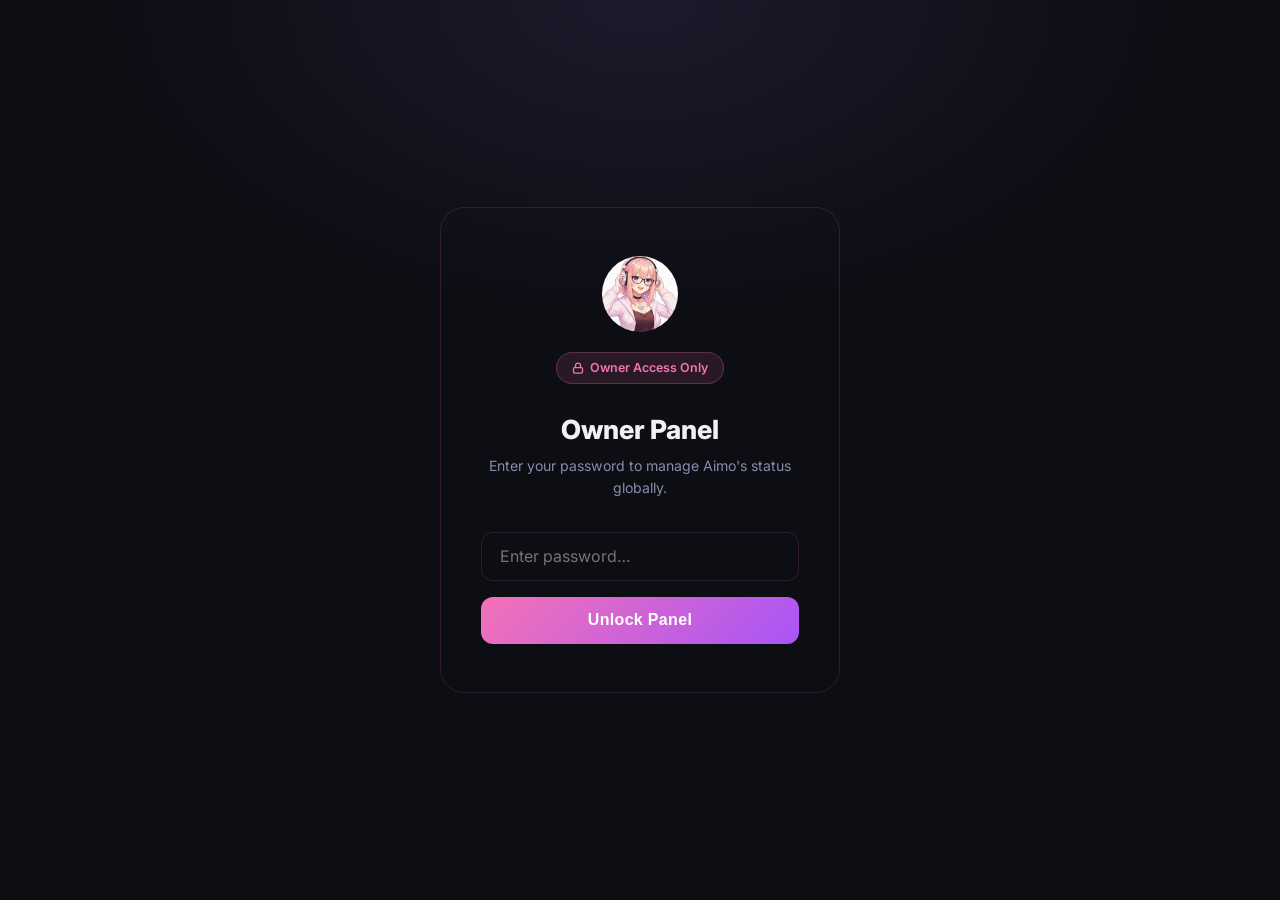
==== commit 243ed165: "Rename owner (5) (4).html to owner.html" ====
--- a/owner.html
+++ b/owner.html
@@ -17,19 +17,20 @@
     .login-screen {
       min-height: 100vh; display: flex; align-items: center;
       justify-content: center; padding: 2rem;
+      background: radial-gradient(ellipse 60% 50% at 50% 0%, rgba(167,139,250,0.10) 0%, transparent 70%);
     }
     .login-card {
       background: var(--surface); border: 1.5px solid var(--border);
       border-radius: 24px; padding: 3rem 2.5rem; width: 100%; max-width: 400px;
       text-align: center;
     }
-    .login-logo { width: 72px; height: 72px; border-radius: 50%; margin: 0 auto 1.5rem; display: block; }
-    .login-card h2 { font-size: 1.6rem; font-weight: 800; margin: 0 0 0.35rem; color: var(--text); }
-    .login-card p  { color: var(--text-muted); font-size: 0.9rem; margin: 0 0 2rem; }
+    .login-logo { width: 76px; height: 76px; border-radius: 50%; margin: 0 auto 1.25rem; display: block; object-fit: cover; }
+    .login-card h2 { font-size: 1.65rem; font-weight: 800; margin: 0 0 0.3rem; color: var(--text); }
+    .login-card p  { color: var(--text-muted); font-size: 0.88rem; margin: 0 0 2rem; }
     .login-input {
       width: 100%; padding: 0.85rem 1.1rem; border-radius: 12px;
       background: var(--bg); border: 1.5px solid var(--border); color: var(--text);
-      font-size: 1rem; outline: none; margin-bottom: 1rem;
+      font-size: 1rem; outline: none; margin-bottom: 1rem; font-family: inherit;
       transition: border-color 0.2s;
     }
     .login-input:focus { border-color: var(--pink); }
@@ -52,66 +53,176 @@
     .panel-screen { display: none; min-height: 100vh; flex-direction: column; }
     .panel-topbar {
       background: var(--surface); border-bottom: 1.5px solid var(--border);
-      padding: 0 2rem; height: 62px; display: flex; align-items: center;
+      padding: 0 2rem; height: 64px; display: flex; align-items: center;
       justify-content: space-between; position: sticky; top: 0; z-index: 100;
     }
     .panel-topbar-brand { display: flex; align-items: center; gap: 0.75rem; }
-    .panel-topbar-brand img { width: 34px; height: 34px; border-radius: 50%; }
-    .panel-topbar-brand span { font-weight: 800; font-size: 1.05rem; color: var(--text); }
-    .panel-topbar-brand .owner-tag {
+    .panel-topbar-brand img { width: 36px; height: 36px; border-radius: 50%; object-fit: cover; }
+    .panel-topbar-brand .brand-name { font-weight: 800; font-size: 1.05rem; color: var(--text); }
+    .owner-tag {
       font-size: 0.72rem; background: var(--gradient-soft); color: var(--pink);
       border: 1px solid rgba(244,114,182,0.25); border-radius: 100px;
       padding: 0.2rem 0.65rem; font-weight: 600;
     }
-    .topbar-right { display: flex; align-items: center; gap: 1rem; }
-    .topbar-clock { font-size: 0.82rem; color: var(--text-muted); font-variant-numeric: tabular-nums; }
+    .topbar-right { display: flex; align-items: center; gap: 0.75rem; }
+    .topbar-clock { font-size: 0.8rem; color: var(--text-muted); font-variant-numeric: tabular-nums; }
+    .topbar-link {
+      display: flex; align-items: center; gap: 0.4rem;
+      font-size: 0.8rem; color: var(--text-muted); text-decoration: none;
+      padding: 0.45rem 0.9rem; border: 1.5px solid var(--border); border-radius: 9px;
+      transition: border-color 0.2s, color 0.2s;
+    }
+    .topbar-link:hover { border-color: var(--pink); color: var(--pink); }
+    .topbar-link svg { width: 13px; height: 13px; }
     .logout-btn {
-      padding: 0.5rem 1.1rem; border-radius: 10px; border: 1.5px solid var(--border);
-      background: transparent; color: var(--text-muted); cursor: pointer; font-size: 0.82rem;
+      display: flex; align-items: center; gap: 0.4rem;
+      padding: 0.45rem 0.9rem; border-radius: 9px; border: 1.5px solid var(--border);
+      background: transparent; color: var(--text-muted); cursor: pointer; font-size: 0.8rem;
       transition: border-color 0.2s, color 0.2s;
     }
     .logout-btn:hover { border-color: #f87171; color: #f87171; }
-
-    .panel-body { padding: 2rem; max-width: 900px; margin: 0 auto; width: 100%; }
+    .logout-btn svg { width: 14px; height: 14px; }
+
+    .panel-body { padding: 2rem; max-width: 960px; margin: 0 auto; width: 100%; }
+
+    /* ── SECTION HEADERS ── */
+    .sec-hdr {
+      display: flex; align-items: center; justify-content: space-between;
+      margin: 2.25rem 0 1rem;
+    }
+    .sec-hdr:first-child { margin-top: 0; }
+    .sec-title {
+      display: flex; align-items: center; gap: 0.5rem;
+      font-size: 0.8rem; font-weight: 700; text-transform: uppercase;
+      letter-spacing: 0.09em; color: var(--text-muted);
+    }
+    .sec-title svg { width: 15px; height: 15px; stroke: var(--pink); color: var(--pink); }
+    .sec-meta { font-size: 0.74rem; color: var(--text-muted); }
 
     /* ── LIVE STATS ── */
     .stats-grid {
       display: grid; grid-template-columns: repeat(4, 1fr);
-      gap: 0.9rem; margin-bottom: 2rem;
+      gap: 0.9rem; margin-bottom: 0;
     }
     .stat-card {
       background: var(--surface); border: 1.5px solid var(--border);
       border-radius: 14px; padding: 1.1rem; text-align: center;
-    }
-    .stat-card-val { font-size: 1.25rem; font-weight: 800; color: var(--text); line-height: 1.1; }
-    .stat-card-lbl { font-size: 0.72rem; color: var(--text-muted); margin-top: 0.35rem; text-transform: uppercase; letter-spacing: 0.06em; }
-    .stat-online  { color: #4ade80 !important; }
-    .stat-offline { color: #f87171 !important; }
-
-    /* ── SECTION HEADERS ── */
-    .section-hdr {
-      display: flex; align-items: center; justify-content: space-between;
-      margin-bottom: 1rem; margin-top: 2rem;
-    }
-    .section-hdr:first-of-type { margin-top: 0; }
-    .section-title {
+      transition: border-color 0.2s;
+    }
+    .stat-card-icon {
+      width: 36px; height: 36px; border-radius: 9px;
+      background: var(--gradient-soft); display: flex; align-items: center; justify-content: center;
+      margin: 0 auto 0.65rem;
+    }
+    .stat-card-icon svg { width: 17px; height: 17px; stroke: var(--pink); }
+    .stat-card-val { font-size: 1.2rem; font-weight: 800; color: var(--text); line-height: 1.1; }
+    .stat-card-lbl { font-size: 0.72rem; color: var(--text-muted); margin-top: 0.3rem; text-transform: uppercase; letter-spacing: 0.06em; }
+    .val-online  { color: #4ade80 !important; }
+    .val-offline { color: #f87171 !important; }
+    .val-warn    { color: #fbbf24 !important; }
+
+    /* ── QUICK ACTIONS ── */
+    .quick-grid { display: grid; grid-template-columns: repeat(3, 1fr); gap: 0.6rem; }
+    .qbtn {
+      padding: 0.8rem 1rem; border-radius: 12px; border: 1.5px solid var(--border);
+      background: var(--surface); color: var(--text); cursor: pointer; font-size: 0.82rem;
+      font-weight: 600; display: flex; align-items: center; gap: 0.55rem;
+      transition: border-color 0.2s, background 0.2s, color 0.2s; font-family: inherit;
+      text-align: left;
+    }
+    .qbtn svg { width: 16px; height: 16px; flex-shrink: 0; stroke: var(--pink); }
+    .qbtn:hover { border-color: var(--border-strong); }
+    .qbtn.q-green { }
+    .qbtn.q-green:hover { border-color: rgba(34,197,94,0.5); color: #4ade80; }
+    .qbtn.q-green:hover svg { stroke: #4ade80; }
+    .qbtn.q-red:hover { border-color: rgba(239,68,68,0.5); color: #f87171; }
+    .qbtn.q-red:hover svg { stroke: #f87171; }
+    .qbtn.q-yellow:hover { border-color: rgba(251,191,36,0.5); color: #fbbf24; }
+    .qbtn.q-yellow:hover svg { stroke: #fbbf24; }
+    .qbtn.q-blue:hover { border-color: rgba(96,165,250,0.5); color: #60a5fa; }
+    .qbtn.q-blue:hover svg { stroke: #60a5fa; }
+    .qbtn.q-purple:hover { border-color: rgba(167,139,250,0.5); color: #a78bfa; }
+    .qbtn.q-purple:hover svg { stroke: #a78bfa; }
+
+    /* ── OPTION CARDS ── */
+    .opt-card {
+      background: var(--surface); border: 1.5px solid var(--border);
+      border-radius: 14px; padding: 1.1rem 1.25rem; margin-bottom: 0.6rem;
+    }
+    .opt-row { display: flex; align-items: center; justify-content: space-between; gap: 1rem; }
+    .opt-label { font-weight: 600; font-size: 0.92rem; color: var(--text); }
+    .opt-sub   { font-size: 0.76rem; color: var(--text-muted); margin-top: 2px; line-height: 1.4; }
+    .opt-icon  { display: flex; align-items: center; gap: 0.6rem; }
+    .opt-icon-wrap {
+      width: 36px; height: 36px; border-radius: 9px; flex-shrink: 0;
+      background: var(--gradient-soft); display: flex; align-items: center; justify-content: center;
+    }
+    .opt-icon-wrap svg { width: 17px; height: 17px; stroke: var(--pink); }
+
+    .big-toggle {
+      position: relative; width: 52px; height: 28px; flex-shrink: 0; cursor: pointer;
+    }
+    .big-toggle input { opacity: 0; width: 0; height: 0; position: absolute; }
+    .big-toggle .track {
+      position: absolute; inset: 0; border-radius: 100px;
+      background: var(--border); transition: background 0.2s;
+    }
+    .big-toggle input:checked ~ .track { background: var(--gradient); }
+    .big-toggle .thumb {
+      position: absolute; top: 4px; left: 4px; width: 20px; height: 20px;
+      background: #fff; border-radius: 50%; transition: left 0.2s; box-shadow: 0 1px 4px rgba(0,0,0,0.3);
+    }
+    .big-toggle input:checked ~ .thumb { left: 28px; }
+
+    .text-input {
+      width: 100%; padding: 0.75rem 1rem; border-radius: 10px; margin-top: 0.9rem;
+      background: var(--bg); border: 1.5px solid var(--border); color: var(--text);
+      font-size: 0.9rem; outline: none; resize: vertical; min-height: 70px; font-family: inherit;
+      transition: border-color 0.2s;
+    }
+    .text-input:focus { border-color: var(--pink); }
+    .text-input.oneline { resize: none; min-height: unset; height: auto; }
+    .input-hint { font-size: 0.74rem; color: var(--text-muted); margin-top: 0.4rem; }
+
+    /* ── APK SECTION ── */
+    .apk-card {
+      background: var(--surface); border: 1.5px solid var(--border);
+      border-radius: 14px; padding: 1.25rem;
+    }
+    .apk-top { display: flex; align-items: center; justify-content: space-between; gap: 1rem; margin-bottom: 1rem; }
+    .apk-info { display: flex; align-items: center; gap: 0.85rem; }
+    .apk-icon-wrap {
+      width: 48px; height: 48px; border-radius: 12px; flex-shrink: 0;
+      background: linear-gradient(135deg, rgba(34,197,94,0.2), rgba(34,197,94,0.08));
+      border: 1.5px solid rgba(34,197,94,0.25);
+      display: flex; align-items: center; justify-content: center;
+    }
+    .apk-icon-wrap svg { width: 22px; height: 22px; stroke: #4ade80; }
+    .apk-title { font-weight: 700; font-size: 0.95rem; color: var(--text); }
+    .apk-subtitle { font-size: 0.77rem; color: var(--text-muted); margin-top: 2px; }
+    .apk-dl-btn {
       display: flex; align-items: center; gap: 0.5rem;
-      font-size: 0.82rem; font-weight: 700; text-transform: uppercase;
-      letter-spacing: 0.08em; color: var(--text-muted);
-    }
-    .section-title svg { width: 15px; height: 15px; stroke: var(--pink); }
+      padding: 0.65rem 1.25rem; border-radius: 10px; border: none; cursor: pointer;
+      background: linear-gradient(135deg, #22c55e, #16a34a); color: #fff;
+      font-weight: 700; font-size: 0.85rem; transition: opacity 0.2s; white-space: nowrap;
+      text-decoration: none; font-family: inherit;
+    }
+    .apk-dl-btn:hover { opacity: 0.85; }
+    .apk-dl-btn:disabled { opacity: 0.4; cursor: not-allowed; }
+    .apk-dl-btn svg { width: 16px; height: 16px; stroke: #fff; }
 
     /* ── SERVICE CARDS ── */
     .svc-list { display: flex; flex-direction: column; gap: 0.55rem; }
     .svc-card {
       display: flex; align-items: center; justify-content: space-between;
       background: var(--surface); border: 1.5px solid var(--border);
-      border-radius: 14px; padding: 0.9rem 1.1rem; gap: 1rem;
-      transition: border-color 0.2s;
-    }
-    .svc-card.state-outage    { border-color: rgba(239,68,68,0.35); }
-    .svc-card.state-degraded  { border-color: rgba(251,191,36,0.35); }
-    .svc-card.state-operational { border-color: rgba(34,197,94,0.2); }
+      border-left-width: 3px; border-left-color: var(--border);
+      border-radius: 14px; padding: 0.85rem 1.1rem; gap: 1rem;
+      transition: border-color 0.2s, border-left-color 0.2s;
+    }
+    .svc-card.sl-operational { border-left-color: rgba(34,197,94,0.6); }
+    .svc-card.sl-degraded    { border-left-color: rgba(251,191,36,0.6); }
+    .svc-card.sl-outage      { border-left-color: rgba(239,68,68,0.6); }
     .svc-left { display: flex; align-items: center; gap: 0.85rem; }
     .svc-icon {
       width: 36px; height: 36px; border-radius: 9px; flex-shrink: 0;
@@ -119,63 +230,33 @@
     }
     .svc-icon svg { width: 17px; height: 17px; stroke: var(--pink); color: var(--pink); }
     .svc-icon svg[fill="currentColor"] { fill: var(--pink); stroke: none; }
-    .svc-name { font-weight: 600; font-size: 0.92rem; color: var(--text); }
-    .svc-desc { font-size: 0.75rem; color: var(--text-muted); margin-top: 1px; }
-
-    .svc-right { display: flex; align-items: center; gap: 0.75rem; }
-    .svc-state-badge {
-      font-size: 0.75rem; font-weight: 600; padding: 0.3rem 0.75rem;
-      border-radius: 100px; border: 1px solid transparent; white-space: nowrap;
-    }
-    .badge-op   { background: rgba(34,197,94,0.12);  color: #4ade80; border-color: rgba(34,197,94,0.3); }
-    .badge-down { background: rgba(239,68,68,0.12);  color: #f87171; border-color: rgba(239,68,68,0.3); }
-    .badge-slow { background: rgba(251,191,36,0.12); color: #fbbf24; border-color: rgba(251,191,36,0.3); }
-    .badge-auto { background: rgba(148,163,184,0.1); color: var(--text-muted); border-color: rgba(148,163,184,0.2); }
-
-    /* ── TOGGLE SWITCH ── */
-    .toggle-group { display: flex; gap: 0.3rem; }
+    .svc-name { font-weight: 600; font-size: 0.9rem; color: var(--text); }
+    .svc-desc { font-size: 0.74rem; color: var(--text-muted); margin-top: 1px; }
+    .svc-right { display: flex; align-items: center; gap: 0.55rem; flex-shrink: 0; }
+
+    /* ── TOGGLE BUTTONS ── */
+    .tog-grp { display: flex; gap: 0.3rem; }
     .tog {
-      padding: 0.38rem 0.8rem; border-radius: 8px; border: 1.5px solid var(--border);
+      padding: 0.36rem 0.75rem; border-radius: 8px; border: 1.5px solid var(--border);
       background: transparent; color: var(--text-muted); cursor: pointer;
-      font-size: 0.78rem; font-weight: 600; transition: all 0.15s; white-space: nowrap;
+      font-size: 0.77rem; font-weight: 600; transition: all 0.15s; white-space: nowrap;
+      font-family: inherit;
     }
     .tog:hover { border-color: var(--border-strong); color: var(--text); }
-    .tog.sel-op   { background: rgba(34,197,94,0.15);  border-color: rgba(34,197,94,0.4);  color: #4ade80; }
-    .tog.sel-slow { background: rgba(251,191,36,0.15); border-color: rgba(251,191,36,0.4); color: #fbbf24; }
-    .tog.sel-auto { background: rgba(148,163,184,0.12); border-color: rgba(148,163,184,0.3); color: var(--text); }
-    .tog.sel-down { background: rgba(239,68,68,0.15);  border-color: rgba(239,68,68,0.4);  color: #f87171; }
-
-    /* ── MAINTENANCE / ANNOUNCEMENT ── */
-    .option-card {
-      background: var(--surface); border: 1.5px solid var(--border);
-      border-radius: 14px; padding: 1.1rem 1.25rem; margin-bottom: 0.55rem;
-    }
-    .option-row { display: flex; align-items: center; justify-content: space-between; gap: 1rem; }
-    .option-label { font-weight: 600; font-size: 0.92rem; color: var(--text); }
-    .option-sub   { font-size: 0.76rem; color: var(--text-muted); margin-top: 2px; }
-    .big-toggle {
-      position: relative; width: 52px; height: 28px; flex-shrink: 0; cursor: pointer;
-    }
-    .big-toggle input { opacity: 0; width: 0; height: 0; position: absolute; }
-    .big-toggle .track {
-      position: absolute; inset: 0; border-radius: 100px;
-      background: var(--border); transition: background 0.2s;
-    }
-    .big-toggle input:checked ~ .track { background: var(--gradient); }
-    .big-toggle .thumb {
-      position: absolute; top: 4px; left: 4px; width: 20px; height: 20px;
-      background: #fff; border-radius: 50%; transition: left 0.2s; box-shadow: 0 1px 4px rgba(0,0,0,0.3);
-    }
-    .big-toggle input:checked ~ .thumb { left: 28px; }
-
-    .ann-input {
-      width: 100%; padding: 0.75rem 1rem; border-radius: 10px; margin-top: 1rem;
-      background: var(--bg); border: 1.5px solid var(--border); color: var(--text);
-      font-size: 0.9rem; outline: none; resize: vertical; min-height: 70px; font-family: inherit;
-      transition: border-color 0.2s;
-    }
-    .ann-input:focus { border-color: var(--pink); }
-    .ann-hint { font-size: 0.74rem; color: var(--text-muted); margin-top: 0.4rem; }
+    .tog.t-op   { background: rgba(34,197,94,0.15);  border-color: rgba(34,197,94,0.4);  color: #4ade80; }
+    .tog.t-slow { background: rgba(251,191,36,0.15); border-color: rgba(251,191,36,0.4); color: #fbbf24; }
+    .tog.t-down { background: rgba(239,68,68,0.15);  border-color: rgba(239,68,68,0.4);  color: #f87171; }
+
+    /* ── STATUS BANNER (inside panel) ── */
+    .conn-banner {
+      display: flex; align-items: center; gap: 0.65rem;
+      padding: 0.7rem 1rem; border-radius: 10px; margin-bottom: 1.5rem;
+      font-size: 0.82rem; font-weight: 500;
+    }
+    .conn-banner svg { width: 15px; height: 15px; flex-shrink: 0; }
+    .conn-ok   { background: rgba(34,197,94,0.1); border: 1px solid rgba(34,197,94,0.25); color: #4ade80; }
+    .conn-err  { background: rgba(239,68,68,0.1); border: 1px solid rgba(239,68,68,0.25); color: #f87171; }
+    .conn-load { background: rgba(148,163,184,0.1); border: 1px solid rgba(148,163,184,0.2); color: var(--text-muted); }
 
     /* ── SAVE BAR ── */
     .save-bar {
@@ -183,49 +264,50 @@
       border-top: 1.5px solid var(--border); padding: 1rem 2rem;
       display: flex; align-items: center; justify-content: space-between; gap: 1rem;
     }
-    .save-info { font-size: 0.82rem; color: var(--text-muted); }
+    .save-info { font-size: 0.8rem; color: var(--text-muted); display: flex; align-items: center; gap: 0.4rem; }
+    .save-info svg { width: 13px; height: 13px; flex-shrink: 0; stroke: var(--pink); }
     .save-right { display: flex; align-items: center; gap: 0.75rem; }
     .save-msg { font-size: 0.85rem; font-weight: 600; }
     .save-msg.ok  { color: #4ade80; }
     .save-msg.err { color: #f87171; }
+    .reset-btn {
+      padding: 0.6rem 1.1rem; border-radius: 10px; border: 1.5px solid var(--border);
+      background: transparent; color: var(--text-muted); cursor: pointer; font-size: 0.82rem;
+      transition: all 0.2s; font-family: inherit;
+    }
+    .reset-btn:hover { border-color: var(--border-strong); color: var(--text); }
     .save-btn {
-      padding: 0.65rem 1.75rem; border-radius: 10px; border: none; cursor: pointer;
-      background: var(--gradient); color: #fff; font-weight: 700; font-size: 0.9rem;
-      transition: opacity 0.2s;
-    }
+      display: flex; align-items: center; gap: 0.5rem;
+      padding: 0.65rem 1.6rem; border-radius: 10px; border: none; cursor: pointer;
+      background: var(--gradient); color: #fff; font-weight: 700; font-size: 0.88rem;
+      transition: opacity 0.2s; font-family: inherit;
+    }
+    .save-btn svg { width: 15px; height: 15px; stroke: #fff; }
     .save-btn:hover { opacity: 0.85; }
     .save-btn:disabled { opacity: 0.45; cursor: not-allowed; }
 
-    /* ── QUICK ACTIONS ── */
-    .quick-grid { display: grid; grid-template-columns: 1fr 1fr; gap: 0.55rem; }
-    .quick-btn {
-      padding: 0.75rem 1rem; border-radius: 12px; border: 1.5px solid var(--border);
-      background: var(--surface); color: var(--text); cursor: pointer; font-size: 0.85rem;
-      font-weight: 600; display: flex; align-items: center; gap: 0.6rem;
-      transition: border-color 0.2s, background 0.2s;
-    }
-    .quick-btn:hover { border-color: var(--border-strong); }
-    .quick-btn svg { width: 16px; height: 16px; stroke: var(--pink); flex-shrink: 0; }
-    .quick-btn.danger:hover { border-color: rgba(239,68,68,0.5); color: #f87171; }
-    .quick-btn.danger svg { stroke: #f87171; }
-    .quick-btn.success:hover { border-color: rgba(34,197,94,0.5); color: #4ade80; }
-    .quick-btn.success svg { stroke: #4ade80; }
-
-    @media (max-width: 700px) {
+    /* ── RESPONSIVE ── */
+    @media (max-width: 750px) {
       .stats-grid { grid-template-columns: 1fr 1fr; }
-      .quick-grid { grid-template-columns: 1fr; }
+      .quick-grid { grid-template-columns: 1fr 1fr; }
       .panel-body { padding: 1.25rem; }
+      .panel-topbar { padding: 0 1.25rem; }
+      .topbar-clock { display: none; }
+      .save-bar { padding: 0.9rem 1.25rem; flex-direction: column; align-items: stretch; }
+      .save-right { justify-content: flex-end; }
+    }
+    @media (max-width: 560px) {
       .svc-card { flex-direction: column; align-items: flex-start; }
       .svc-right { align-self: stretch; justify-content: flex-end; }
-      .panel-topbar { padding: 0 1.25rem; }
-      .save-bar { padding: 0.9rem 1.25rem; flex-direction: column; align-items: stretch; }
-      .save-right { justify-content: flex-end; }
+      .quick-grid { grid-template-columns: 1fr; }
+      .tog { padding: 0.32rem 0.6rem; font-size: 0.72rem; }
+      .apk-top { flex-direction: column; align-items: flex-start; }
     }
   </style>
 </head>
 <body>
 
-<!-- ── LOGIN ─────────────────────────────────────────────── -->
+<!-- ── LOGIN ──────────────────────────────────────────────── -->
 <div class="login-screen" id="loginScreen">
   <div class="login-card">
     <img src="aimo-logo.png" alt="Aimo" class="login-logo" />
@@ -234,84 +316,137 @@
       Owner Access Only
     </div>
     <h2>Owner Panel</h2>
-    <p>Enter your password to access the Aimo control panel.</p>
+    <p>Enter your password to manage Aimo's status globally.</p>
     <input type="password" class="login-input" id="passInput" placeholder="Enter password…" autocomplete="current-password" />
-    <button class="login-btn" id="loginBtn">Unlock Panel</button>
-    <div class="login-error" id="loginError">❌ Incorrect password. Try again.</div>
+    <button class="login-btn" id="loginBtn">
+      Unlock Panel
+    </button>
+    <div class="login-error" id="loginError">Incorrect password. Please try again.</div>
   </div>
 </div>
 
 <!-- ── PANEL ──────────────────────────────────────────────── -->
 <div class="panel-screen" id="panelScreen">
+
+  <!-- Top bar -->
   <div class="panel-topbar">
     <div class="panel-topbar-brand">
       <img src="aimo-logo.png" alt="Aimo" />
-      <span>Aimo</span>
+      <span class="brand-name">Aimo</span>
       <span class="owner-tag">Owner Panel</span>
     </div>
     <div class="topbar-right">
       <span class="topbar-clock" id="topClock">—</span>
-      <a href="status.html" target="_blank" style="font-size:0.82rem;color:var(--text-muted);text-decoration:none;padding:0.45rem 0.9rem;border:1.5px solid var(--border);border-radius:9px;">View Status Page ↗</a>
-      <button class="logout-btn" id="logoutBtn">Logout</button>
+      <a href="status.html" target="_blank" class="topbar-link">
+        <svg viewBox="0 0 24 24" fill="none" stroke="currentColor" stroke-width="2"><circle cx="12" cy="12" r="10"/><polyline points="12 6 12 12 16 14"/></svg>
+        Status Page
+      </a>
+      <button class="logout-btn" id="logoutBtn">
+        <svg viewBox="0 0 24 24" fill="none" stroke="currentColor" stroke-width="2"><path d="M9 21H5a2 2 0 0 1-2-2V5a2 2 0 0 1 2-2h4"/><polyline points="16 17 21 12 16 7"/><line x1="21" y1="12" x2="9" y2="12"/></svg>
+        Logout
+      </button>
     </div>
   </div>
 
   <div class="panel-body">
 
-    <!-- Live Stats -->
-    <div class="section-hdr" style="margin-top:0;">
-      <div class="section-title">
+    <!-- Connection banner -->
+    <div class="conn-banner conn-load" id="connBanner">
+      <svg viewBox="0 0 24 24" fill="none" stroke="currentColor" stroke-width="2"><polyline points="23 4 23 10 17 10"/><polyline points="1 20 1 14 7 14"/><path d="M3.51 9a9 9 0 0 1 14.85-3.36L23 10M1 14l4.64 4.36A9 9 0 0 0 20.49 15"/></svg>
+      Loading current service states…
+    </div>
+
+    <!-- ── LIVE STATS ── -->
+    <div class="sec-hdr" style="margin-top:0;">
+      <div class="sec-title">
         <svg viewBox="0 0 24 24" fill="none" stroke="currentColor" stroke-width="2"><path d="M22 12h-4l-3 9L9 3l-3 9H2"/></svg>
-        Live Lavalink Stats
-      </div>
-      <span style="font-size:0.75rem;color:var(--text-muted);">Updates every 30s</span>
+        Lavalink Live Stats
+      </div>
+      <span class="sec-meta" id="statsAge">—</span>
     </div>
     <div class="stats-grid">
-      <div class="stat-card"><div class="stat-card-val" id="sv-status">—</div><div class="stat-card-lbl">Status</div></div>
-      <div class="stat-card"><div class="stat-card-val" id="sv-uptime">—</div><div class="stat-card-lbl">Uptime</div></div>
-      <div class="stat-card"><div class="stat-card-val" id="sv-players">—</div><div class="stat-card-lbl">Active Players</div></div>
-      <div class="stat-card"><div class="stat-card-val" id="sv-playing">—</div><div class="stat-card-lbl">Now Playing</div></div>
-    </div>
-
-    <!-- Quick Actions -->
-    <div class="section-hdr">
-      <div class="section-title">
+      <div class="stat-card">
+        <div class="stat-card-icon">
+          <svg viewBox="0 0 24 24" fill="none" stroke="currentColor" stroke-width="2"><circle cx="12" cy="12" r="3"/><path d="M12 1v4M12 19v4M4.22 4.22l2.83 2.83M16.95 16.95l2.83 2.83M1 12h4M19 12h4M4.22 19.78l2.83-2.83M16.95 7.05l2.83-2.83"/></svg>
+        </div>
+        <div class="stat-card-val" id="sv-status">—</div>
+        <div class="stat-card-lbl">Server Status</div>
+      </div>
+      <div class="stat-card">
+        <div class="stat-card-icon">
+          <svg viewBox="0 0 24 24" fill="none" stroke="currentColor" stroke-width="2"><circle cx="12" cy="12" r="10"/><polyline points="12 6 12 12 16 14"/></svg>
+        </div>
+        <div class="stat-card-val" id="sv-uptime">—</div>
+        <div class="stat-card-lbl">Uptime</div>
+      </div>
+      <div class="stat-card">
+        <div class="stat-card-icon">
+          <svg viewBox="0 0 24 24" fill="none" stroke="currentColor" stroke-width="2"><rect x="2" y="3" width="20" height="14" rx="2" ry="2"/><line x1="8" y1="21" x2="16" y2="21"/><line x1="12" y1="17" x2="12" y2="21"/></svg>
+        </div>
+        <div class="stat-card-val" id="sv-players">—</div>
+        <div class="stat-card-lbl">Active Players</div>
+      </div>
+      <div class="stat-card">
+        <div class="stat-card-icon">
+          <svg viewBox="0 0 24 24" fill="none" stroke="currentColor" stroke-width="2"><path d="M9 18V5l12-2v13"/><circle cx="6" cy="18" r="3"/><circle cx="18" cy="16" r="3"/></svg>
+        </div>
+        <div class="stat-card-val" id="sv-playing">—</div>
+        <div class="stat-card-lbl">Now Playing</div>
+      </div>
+    </div>
+
+    <!-- ── QUICK ACTIONS ── -->
+    <div class="sec-hdr">
+      <div class="sec-title">
         <svg viewBox="0 0 24 24" fill="none" stroke="currentColor" stroke-width="2"><polygon points="13 2 3 14 12 14 11 22 21 10 12 10 13 2"/></svg>
         Quick Actions
       </div>
     </div>
     <div class="quick-grid">
-      <button class="quick-btn success" onclick="setAllServices('operational')">
+      <button class="qbtn q-green" onclick="setAll('operational')">
         <svg viewBox="0 0 24 24" fill="none" stroke="currentColor" stroke-width="2"><path d="M20 6L9 17l-5-5"/></svg>
         Set All Operational
       </button>
-      <button class="quick-btn danger" onclick="setAllServices('outage')">
+      <button class="qbtn q-yellow" onclick="setAll('degraded')">
+        <svg viewBox="0 0 24 24" fill="none" stroke="currentColor" stroke-width="2"><path d="M13 2L3 14h9l-1 8 10-12h-9l1-8z"/></svg>
+        Set All Slow
+      </button>
+      <button class="qbtn q-red" onclick="setAll('outage')">
         <svg viewBox="0 0 24 24" fill="none" stroke="currentColor" stroke-width="2"><circle cx="12" cy="12" r="10"/><line x1="15" y1="9" x2="9" y2="15"/><line x1="9" y1="9" x2="15" y2="15"/></svg>
         Set All Down
       </button>
-      <button class="quick-btn" style="border-color:rgba(251,191,36,0.35);color:#fbbf24;" onclick="setAllServices('degraded')">
-        <svg viewBox="0 0 24 24" fill="none" stroke="currentColor" stroke-width="2"><path d="M13 2L3 14h9l-1 8 10-12h-9l1-8z"/></svg>
-        Set All Slow
+      <button class="qbtn q-blue" id="refreshBtn">
+        <svg viewBox="0 0 24 24" fill="none" stroke="currentColor" stroke-width="2"><polyline points="23 4 23 10 17 10"/><polyline points="1 20 1 14 7 14"/><path d="M3.51 9a9 9 0 0 1 14.85-3.36L23 10M1 14l4.64 4.36A9 9 0 0 0 20.49 15"/></svg>
+        Refresh Live Stats
       </button>
-      <button class="quick-btn" id="refreshStatsBtn">
-        <svg viewBox="0 0 24 24" fill="none" stroke="currentColor" stroke-width="2"><polyline points="23 4 23 10 17 10"/><polyline points="1 20 1 14 7 14"/><path d="M3.51 9a9 9 0 0 1 14.85-3.36L23 10M1 14l4.64 4.36A9 9 0 0 0 20.49 15"/></svg>
-        Refresh Stats Now
+      <button class="qbtn q-purple" onclick="window.open('status.html','_blank')">
+        <svg viewBox="0 0 24 24" fill="none" stroke="currentColor" stroke-width="2"><path d="M18 13v6a2 2 0 0 1-2 2H5a2 2 0 0 1-2-2V8a2 2 0 0 1 2-2h6"/><polyline points="15 3 21 3 21 9"/><line x1="10" y1="14" x2="21" y2="3"/></svg>
+        View Status Page
       </button>
-    </div>
-
-    <!-- Maintenance & Announcements -->
-    <div class="section-hdr">
-      <div class="section-title">
+      <button class="qbtn" onclick="clearAnnouncement()">
+        <svg viewBox="0 0 24 24" fill="none" stroke="currentColor" stroke-width="2"><polyline points="3 6 5 6 21 6"/><path d="M19 6l-1 14a2 2 0 0 1-2 2H8a2 2 0 0 1-2-2L5 6"/><path d="M10 11v6M14 11v6"/><path d="M9 6V4a1 1 0 0 1 1-1h4a1 1 0 0 1 1 1v2"/></svg>
+        Clear Announcement
+      </button>
+    </div>
+
+    <!-- ── MAINTENANCE & ALERTS ── -->
+    <div class="sec-hdr">
+      <div class="sec-title">
         <svg viewBox="0 0 24 24" fill="none" stroke="currentColor" stroke-width="2"><path d="M10.29 3.86L1.82 18a2 2 0 0 0 1.71 3h16.94a2 2 0 0 0 1.71-3L13.71 3.86a2 2 0 0 0-3.42 0z"/><line x1="12" y1="9" x2="12" y2="13"/><line x1="12" y1="17" x2="12.01" y2="17"/></svg>
-        Alerts & Maintenance
-      </div>
-    </div>
-
-    <div class="option-card">
-      <div class="option-row">
-        <div>
-          <div class="option-label">Maintenance Mode</div>
-          <div class="option-sub">Shows a red maintenance banner on the public status page and marks all services as degraded.</div>
+        Maintenance &amp; Alerts
+      </div>
+    </div>
+
+    <div class="opt-card">
+      <div class="opt-row">
+        <div class="opt-icon">
+          <div class="opt-icon-wrap">
+            <svg viewBox="0 0 24 24" fill="none" stroke="currentColor" stroke-width="2"><path d="M14.7 6.3a1 1 0 0 0 0 1.4l1.6 1.6a1 1 0 0 0 1.4 0l3.77-3.77a6 6 0 0 1-7.94 7.94l-6.91 6.91a2.12 2.12 0 0 1-3-3l6.91-6.91a6 6 0 0 1 7.94-7.94l-3.76 3.76z"/></svg>
+          </div>
+          <div>
+            <div class="opt-label">Maintenance Mode</div>
+            <div class="opt-sub">Shows a maintenance banner on the public status page for all users.</div>
+          </div>
         </div>
         <label class="big-toggle">
           <input type="checkbox" id="maintenanceToggle" />
@@ -321,20 +456,57 @@
       </div>
     </div>
 
-    <div class="option-card">
-      <div class="option-label">Announcement Banner</div>
-      <div class="option-sub">Shown as a yellow alert on the public status page. Leave blank to hide.</div>
-      <textarea class="ann-input" id="announcementInput" placeholder="e.g. Scheduled maintenance tonight at 22:00 UTC. Expect brief downtime." maxlength="300"></textarea>
-      <div class="ann-hint" id="annCharCount">0 / 300 characters</div>
-    </div>
-
-    <!-- Service Status -->
-    <div class="section-hdr">
-      <div class="section-title">
+    <div class="opt-card">
+      <div class="opt-row" style="align-items:flex-start;">
+        <div class="opt-icon">
+          <div class="opt-icon-wrap">
+            <svg viewBox="0 0 24 24" fill="none" stroke="currentColor" stroke-width="2"><path d="M21 15a2 2 0 0 1-2 2H7l-4 4V5a2 2 0 0 1 2-2h14a2 2 0 0 1 2 2z"/></svg>
+          </div>
+          <div>
+            <div class="opt-label">Announcement Banner</div>
+            <div class="opt-sub">Shown as a yellow alert to ALL visitors. Leave blank to hide.</div>
+          </div>
+        </div>
+      </div>
+      <textarea class="text-input" id="announcementInput" placeholder="e.g. Scheduled maintenance tonight at 22:00 UTC. Expect brief downtime." maxlength="300"></textarea>
+      <div class="input-hint" id="annCharCount">0 / 300 characters</div>
+    </div>
+
+    <!-- ── APP DOWNLOAD ── -->
+    <div class="sec-hdr">
+      <div class="sec-title">
+        <svg viewBox="0 0 24 24" fill="none" stroke="currentColor" stroke-width="2"><rect x="5" y="2" width="14" height="20" rx="2" ry="2"/><line x1="12" y1="18" x2="12.01" y2="18"/></svg>
+        Mobile App
+      </div>
+    </div>
+
+    <div class="apk-card">
+      <div class="apk-top">
+        <div class="apk-info">
+          <div class="apk-icon-wrap">
+            <svg viewBox="0 0 24 24" fill="none" stroke="currentColor" stroke-width="2"><path d="M12 2a10 10 0 1 0 10 10A10 10 0 0 0 12 2zm0 0v4m0 14v-4m-7-7H2m20 0h-3m-4.22-4.78L7.05 4.22m9.73 15.56-2.83-2.83M4.22 19.78l2.83-2.83M16.95 7.05l2.83-2.83"/><circle cx="12" cy="12" r="3"/></svg>
+          </div>
+          <div>
+            <div class="apk-title">Aimo Bot — Android App</div>
+            <div class="apk-subtitle">Set the APK download URL below, then click Download.</div>
+          </div>
+        </div>
+        <a href="#" class="apk-dl-btn" id="apkDownloadBtn" onclick="doApkDownload(event)">
+          <svg viewBox="0 0 24 24" fill="none" stroke="currentColor" stroke-width="2.5"><path d="M21 15v4a2 2 0 0 1-2 2H5a2 2 0 0 1-2-2v-4"/><polyline points="7 10 12 15 17 10"/><line x1="12" y1="15" x2="12" y2="3"/></svg>
+          Download APK
+        </a>
+      </div>
+      <input type="url" class="text-input oneline" id="apkUrlInput" placeholder="https://example.com/aimo-app.apk" />
+      <div class="input-hint">Enter the direct download URL for the APK file. Saved with other settings.</div>
+    </div>
+
+    <!-- ── SERVICE STATUS OVERRIDES ── -->
+    <div class="sec-hdr">
+      <div class="sec-title">
         <svg viewBox="0 0 24 24" fill="none" stroke="currentColor" stroke-width="2"><path d="M21 16V8a2 2 0 0 0-1-1.73l-7-4a2 2 0 0 0-2 0l-7 4A2 2 0 0 0 3 8v8a2 2 0 0 0 1 1.73l7 4a2 2 0 0 0 2 0l7-4A2 2 0 0 0 21 16z"/></svg>
-        Service Overrides
-      </div>
-      <span style="font-size:0.74rem;color:var(--text-muted);">Auto = follows Lavalink · Override = forced</span>
+        Service Status Overrides
+      </div>
+      <span class="sec-meta">Changes broadcast to ALL users instantly on Save</span>
     </div>
     <div class="svc-list" id="svcList"></div>
 
@@ -342,10 +514,17 @@
 
   <!-- Sticky save bar -->
   <div class="save-bar">
-    <div class="save-info">Changes apply to the public status page within ~10 seconds after saving.</div>
+    <div class="save-info">
+      <svg viewBox="0 0 24 24" fill="none" stroke="currentColor" stroke-width="2"><circle cx="12" cy="12" r="10"/><line x1="12" y1="8" x2="12" y2="12"/><line x1="12" y1="16" x2="12.01" y2="16"/></svg>
+      Saves update the public status page for ALL users globally.
+    </div>
     <div class="save-right">
       <span class="save-msg" id="saveMsg"></span>
-      <button class="save-btn" id="saveBtn">Save Changes</button>
+      <button class="reset-btn" onclick="resetAll()">Reset All</button>
+      <button class="save-btn" id="saveBtn">
+        <svg viewBox="0 0 24 24" fill="none" stroke="currentColor" stroke-width="2.5"><path d="M19 21H5a2 2 0 0 1-2-2V5a2 2 0 0 1 2-2h11l5 5v11a2 2 0 0 1-2 2z"/><polyline points="17 21 17 13 7 13 7 21"/><polyline points="7 3 7 8 15 8"/></svg>
+        Save &amp; Broadcast
+      </button>
     </div>
   </div>
 </div>
@@ -355,7 +534,7 @@
   { key: 'bot',       name: 'Discord Bot',           desc: 'Core bot connection and command processing',      icon: `<svg viewBox="0 0 24 24" fill="currentColor"><path d="M20.317 4.37a19.791 19.791 0 0 0-4.885-1.515.074.074 0 0 0-.079.037c-.21.375-.444.864-.608 1.25a18.27 18.27 0 0 0-5.487 0 12.64 12.64 0 0 0-.617-1.25.077.077 0 0 0-.079-.037A19.736 19.736 0 0 0 3.677 4.37a.07.07 0 0 0-.032.027C.533 9.046-.32 13.58.099 18.057.1 18.073.11 18.09.12 18.1a19.9 19.9 0 0 0 5.993 3.03.078.078 0 0 0 .084-.028 12.46 12.46 0 0 0 1.226-1.994.076.076 0 0 0-.041-.106 13.107 13.107 0 0 1-1.872-.892.077.077 0 0 1-.008-.128c.126-.094.252-.192.372-.292a.074.074 0 0 1 .077-.01c3.928 1.793 8.18 1.793 12.062 0a.074.074 0 0 1 .078.01c.12.1.246.198.373.292a.077.077 0 0 1-.006.127c-.598.35-1.22.645-1.873.892a.077.077 0 0 0-.041.107c.36.698.772 1.362 1.225 1.993a.076.076 0 0 0 .084.028 19.839 19.839 0 0 0 6.002-3.03.077.077 0 0 0 .032-.054c.5-5.177-.838-9.674-3.549-13.66a.061.061 0 0 0-.031-.03z"/></svg>` },
   { key: 'lavalink',  name: 'Lavalink / Music',       desc: 'Audio streaming — YouTube, Spotify, SoundCloud', icon: `<svg viewBox="0 0 24 24" fill="none" stroke="currentColor" stroke-width="2"><path d="M9 18V5l12-2v13"/><circle cx="6" cy="18" r="3"/><circle cx="18" cy="16" r="3"/></svg>` },
   { key: 'commands',  name: 'Slash Commands',         desc: 'All bot slash commands and interactions',        icon: `<svg viewBox="0 0 24 24" fill="none" stroke="currentColor" stroke-width="2"><polyline points="16 18 22 12 16 6"/><polyline points="8 6 2 12 8 18"/></svg>` },
-  { key: 'playlists', name: 'Playlists & Favourites', desc: 'Playlist creation, management, and saving',      icon: `<svg viewBox="0 0 24 24" fill="none" stroke="currentColor" stroke-width="2"><line x1="8" y1="6" x2="21" y2="6"/><line x1="8" y1="12" x2="21" y2="12"/><line x1="8" y1="18" x2="21" y2="18"/><line x1="3" y1="6" x2="3.01" y2="6"/><line x1="3" y1="12" x2="3.01" y2="12"/><line x1="3" y1="18" x2="3.01" y2="18"/></svg>` },
+  { key: 'playlists', name: 'Playlists &amp; Favourites', desc: 'Playlist creation, management, and saving', icon: `<svg viewBox="0 0 24 24" fill="none" stroke="currentColor" stroke-width="2"><line x1="8" y1="6" x2="21" y2="6"/><line x1="8" y1="12" x2="21" y2="12"/><line x1="8" y1="18" x2="21" y2="18"/><line x1="3" y1="6" x2="3.01" y2="6"/><line x1="3" y1="12" x2="3.01" y2="12"/><line x1="3" y1="18" x2="3.01" y2="18"/></svg>` },
   { key: 'spotify',   name: 'Spotify Integration',    desc: 'Spotify login, profile, and playlist import',   icon: `<svg viewBox="0 0 24 24" fill="none" stroke="currentColor" stroke-width="2"><circle cx="12" cy="12" r="10"/><path d="M8 11.5a7 7 0 0 1 8 0"/><path d="M9.5 14.5a4.5 4.5 0 0 1 5 0"/><circle cx="12" cy="17" r="1" fill="currentColor" stroke="none"/></svg>` },
   { key: 'ai',        name: 'AI Assistant',           desc: 'AI chat, song recommendations, and trivia',     icon: `<svg viewBox="0 0 24 24" fill="none" stroke="currentColor" stroke-width="2"><path d="M12 2a4 4 0 0 1 4 4v1h1a3 3 0 0 1 3 3v7a3 3 0 0 1-3 3H7a3 3 0 0 1-3-3v-7a3 3 0 0 1 3-3h1V6a4 4 0 0 1 4-4z"/><circle cx="9" cy="13" r="1" fill="currentColor" stroke="none"/><circle cx="15" cy="13" r="1" fill="currentColor" stroke="none"/></svg>` },
   { key: 'website',   name: 'Website',                desc: 'This website and all its pages',                icon: `<svg viewBox="0 0 24 24" fill="none" stroke="currentColor" stroke-width="2"><circle cx="12" cy="12" r="10"/><line x1="2" y1="12" x2="22" y2="12"/><path d="M12 2a15.3 15.3 0 0 1 4 10 15.3 15.3 0 0 1-4 10 15.3 15.3 0 0 1-4-10 15.3 15.3 0 0 1 4-10z"/></svg>` },
@@ -363,82 +542,164 @@
 ];
 
 const OWNER_PASS = 'Aimo@7392';
-const LS_KEY     = 'aimo_service_states';
-
-const DEFAULT_STATES = {
-  bot: 'operational', lavalink: 'operational', commands: 'operational',
-  playlists: 'operational', spotify: 'operational', ai: 'operational',
-  website: 'operational', support: 'operational',
-  maintenance: false, announcement: ''
-};
-
 let currentStates = {};
+let storedPassword = '';
 
 function updateClock() {
-  document.getElementById('topClock').textContent =
-    new Date().toLocaleTimeString([], { hour: '2-digit', minute: '2-digit', second: '2-digit' });
+  const el = document.getElementById('topClock');
+  if (el) el.textContent = new Date().toLocaleTimeString([], { hour: '2-digit', minute: '2-digit', second: '2-digit' });
 }
 setInterval(updateClock, 1000);
 updateClock();
 
-// ── Login ─────────────────────────────────────────────────────
-function doLogin() {
+// ── Login ──────────────────────────────────────────────────────
+async function doLogin() {
   const pw = document.getElementById('passInput').value.trim();
   if (!pw) return;
-  if (pw !== OWNER_PASS) {
-    document.getElementById('loginError').style.display = 'block';
-    document.getElementById('passInput').value = '';
-    return;
+  const errEl = document.getElementById('loginError');
+  errEl.style.display = 'none';
+
+  try {
+    const r = await fetch('/api/verify', {
+      method: 'POST', headers: { 'Content-Type': 'application/json' },
+      body: JSON.stringify({ password: pw })
+    });
+    if (!r.ok) {
+      errEl.style.display = 'block';
+      document.getElementById('passInput').value = '';
+      return;
+    }
+  } catch {
+    if (pw !== OWNER_PASS) {
+      errEl.style.display = 'block';
+      document.getElementById('passInput').value = '';
+      return;
+    }
   }
-  document.getElementById('loginError').style.display = 'none';
+
+  storedPassword = pw;
   document.getElementById('loginScreen').style.display = 'none';
   const panel = document.getElementById('panelScreen');
   panel.style.display = 'flex';
   panel.style.flexDirection = 'column';
-  loadStates();
-}
+  buildServiceList();
+  loadCurrentStates();
+  startLiveStats();
+}
+
 document.getElementById('passInput').addEventListener('keydown', e => { if (e.key === 'Enter') doLogin(); });
 document.getElementById('loginBtn').addEventListener('click', doLogin);
 document.getElementById('logoutBtn').addEventListener('click', () => {
+  storedPassword = '';
   currentStates = {};
+  stopLiveStats();
   document.getElementById('loginScreen').style.display = 'flex';
   document.getElementById('panelScreen').style.display = 'none';
   document.getElementById('passInput').value = '';
 });
 
-// ── Load / Save states via localStorage ───────────────────────
-function loadStates() {
+// ── Load states from server ────────────────────────────────────
+async function loadCurrentStates() {
+  setConnBanner('load', 'Loading current service states from server…');
   try {
-    const saved = localStorage.getItem(LS_KEY);
-    currentStates = saved ? { ...DEFAULT_STATES, ...JSON.parse(saved) } : { ...DEFAULT_STATES };
+    const r = await fetch('/api/status');
+    if (!r.ok) throw new Error('Server error');
+    const data = await r.json();
+    applyStates(data.states || {});
+    setConnBanner('ok', 'Connected — changes will broadcast to all users globally.');
   } catch {
-    currentStates = { ...DEFAULT_STATES };
+    setConnBanner('err', 'Could not reach the server. Changes will be saved locally.');
+    applyStates({});
   }
-  renderServices();
-  document.getElementById('maintenanceToggle').checked = !!currentStates.maintenance;
-  document.getElementById('announcementInput').value = currentStates.announcement || '';
-  updateCharCount();
-}
-
-document.getElementById('refreshStatsBtn').addEventListener('click', () => {
-  document.getElementById('sv-status').textContent  = 'N/A';
-  document.getElementById('sv-uptime').textContent  = '—';
-  document.getElementById('sv-players').textContent = '—';
-  document.getElementById('sv-playing').textContent = '—';
-});
-
-// ── Render service cards ──────────────────────────────────────
-function renderServices() {
+}
+
+function setConnBanner(type, msg) {
+  const el = document.getElementById('connBanner');
+  el.className = 'conn-banner ' + (type === 'ok' ? 'conn-ok' : type === 'err' ? 'conn-err' : 'conn-load');
+  const icons = {
+    ok:   `<svg viewBox="0 0 24 24" fill="none" stroke="currentColor" stroke-width="2"><path d="M20 6L9 17l-5-5"/></svg>`,
+    err:  `<svg viewBox="0 0 24 24" fill="none" stroke="currentColor" stroke-width="2"><circle cx="12" cy="12" r="10"/><line x1="12" y1="8" x2="12" y2="12"/><line x1="12" y1="16" x2="12.01" y2="16"/></svg>`,
+    load: `<svg viewBox="0 0 24 24" fill="none" stroke="currentColor" stroke-width="2"><polyline points="23 4 23 10 17 10"/><polyline points="1 20 1 14 7 14"/><path d="M3.51 9a9 9 0 0 1 14.85-3.36L23 10M1 14l4.64 4.36A9 9 0 0 0 20.49 15"/></svg>`
+  };
+  el.innerHTML = (icons[type] || icons.load) + msg;
+}
+
+function applyStates(states) {
+  currentStates = { ...states };
+  for (const svc of SERVICES) {
+    const val = states[svc.key] || 'operational';
+    setToggle(svc.key, val);
+  }
+  const maint = document.getElementById('maintenanceToggle');
+  if (maint) maint.checked = !!states.maintenance;
+  const ann = document.getElementById('announcementInput');
+  if (ann) { ann.value = states.announcement || ''; updateCharCount(); }
+  const apkUrl = document.getElementById('apkUrlInput');
+  if (apkUrl) apkUrl.value = states.apkUrl || '';
+}
+
+// ── Live Stats SSE ─────────────────────────────────────────────
+let sseSource = null;
+let statsInterval = null;
+
+function startLiveStats() {
+  if (sseSource) sseSource.close();
+  sseSource = new EventSource('/api/events');
+  sseSource.onmessage = e => {
+    try {
+      const d = JSON.parse(e.data);
+      if (d.lavalink) renderStats(d.lavalink);
+    } catch {}
+  };
+  sseSource.onerror = () => { fetchStatsOnce(); };
+  fetchStatsOnce();
+  statsInterval = setInterval(fetchStatsOnce, 30000);
+}
+
+function stopLiveStats() {
+  if (sseSource) { sseSource.close(); sseSource = null; }
+  if (statsInterval) { clearInterval(statsInterval); statsInterval = null; }
+}
+
+async function fetchStatsOnce() {
+  try {
+    const r = await fetch('/api/lavalink-stats');
+    if (r.ok) renderStats(await r.json());
+    document.getElementById('statsAge').textContent = 'Updated ' + new Date().toLocaleTimeString([], { hour: '2-digit', minute: '2-digit' });
+  } catch {}
+}
+
+function fmtUptime(ms) {
+  if (!ms || ms < 0) return '—';
+  const t = Math.floor(ms / 1000);
+  const d = Math.floor(t / 86400), h = Math.floor((t % 86400) / 3600), m = Math.floor((t % 3600) / 60), s = t % 60;
+  if (d > 0) return `${d}d ${h}h`;
+  if (h > 0) return `${h}h ${m}m`;
+  if (m > 0) return `${m}m ${s}s`;
+  return `${s}s`;
+}
+
+function renderStats(lv) {
+  const online = lv.online;
+  const sv = document.getElementById('sv-status');
+  if (sv) {
+    sv.textContent = online ? 'Online' : 'Offline';
+    sv.className = 'stat-card-val ' + (online ? 'val-online' : 'val-offline');
+  }
+  const up = document.getElementById('sv-uptime');
+  if (up) up.textContent = online ? fmtUptime(lv.uptime) : '—';
+  const pl = document.getElementById('sv-players');
+  if (pl) pl.textContent = online && lv.players != null ? lv.players : '—';
+  const py = document.getElementById('sv-playing');
+  if (py) py.textContent = online && lv.playingPlayers != null ? lv.playingPlayers : '—';
+}
+
+// ── Build service list ─────────────────────────────────────────
+function buildServiceList() {
   const list = document.getElementById('svcList');
-  list.innerHTML = '';
-  for (const svc of SERVICES) {
-    const val = currentStates[svc.key] || 'auto';
-    const card = document.createElement('div');
-    card.className = `svc-card state-${val}`;
-    card.id = `card-${svc.key}`;
-    const badgeCls = val === 'operational' ? 'badge-op' : val === 'outage' ? 'badge-down' : val === 'degraded' ? 'badge-slow' : 'badge-auto';
-    const badgeTxt = val === 'operational' ? 'Operational' : val === 'outage' ? 'Down' : val === 'degraded' ? 'Slow' : 'Auto';
-    card.innerHTML = `
+  if (!list) return;
+  list.innerHTML = SERVICES.map(svc => `
+    <div class="svc-card sl-operational" id="card-${svc.key}">
       <div class="svc-left">
         <div class="svc-icon">${svc.icon}</div>
         <div>
@@ -447,69 +708,132 @@
         </div>
       </div>
       <div class="svc-right">
-        <div class="svc-state-badge ${badgeCls}" id="badge-${svc.key}">${badgeTxt}</div>
-        <div class="toggle-group">
-          <button class="tog ${val === 'operational' ? 'sel-op'   : ''}" data-key="${svc.key}" data-val="operational">✓ Operational</button>
-          <button class="tog ${val === 'degraded'   ? 'sel-slow' : ''}" data-key="${svc.key}" data-val="degraded">⚡ Slow</button>
-          <button class="tog ${val === 'outage'     ? 'sel-down' : ''}" data-key="${svc.key}" data-val="outage">✕ Down</button>
+        <div class="tog-grp">
+          <button class="tog" data-key="${svc.key}" data-val="operational" onclick="handleToggle('${svc.key}','operational')">Up</button>
+          <button class="tog" data-key="${svc.key}" data-val="degraded"    onclick="handleToggle('${svc.key}','degraded')">Slow</button>
+          <button class="tog" data-key="${svc.key}" data-val="outage"      onclick="handleToggle('${svc.key}','outage')">Down</button>
         </div>
-      </div>`;
-    list.appendChild(card);
+      </div>
+    </div>
+  `).join('');
+}
+
+function handleToggle(key, val) {
+  currentStates[key] = val;
+  setToggle(key, val);
+}
+
+function setToggle(key, val) {
+  const card = document.getElementById('card-' + key);
+  if (card) {
+    card.classList.remove('sl-operational', 'sl-degraded', 'sl-outage');
+    card.classList.add('sl-' + (val || 'operational'));
   }
-
-  list.addEventListener('click', e => {
-    const btn = e.target.closest('[data-val]');
-    if (!btn) return;
-    const key = btn.dataset.key, val = btn.dataset.val;
-    currentStates[key] = val;
-    const card  = document.getElementById(`card-${key}`);
-    const badge = document.getElementById(`badge-${key}`);
-    card.className = `svc-card state-${val}`;
-    badge.className = `svc-state-badge ${val === 'operational' ? 'badge-op' : val === 'outage' ? 'badge-down' : val === 'degraded' ? 'badge-slow' : 'badge-auto'}`;
-    badge.textContent = val === 'operational' ? 'Operational' : val === 'outage' ? 'Down' : val === 'degraded' ? 'Slow' : 'Auto';
-    card.querySelectorAll('.tog').forEach(b => {
-      const selCls = b.dataset.val === 'operational' ? 'sel-op' : b.dataset.val === 'degraded' ? 'sel-slow' : 'sel-down';
-      b.className = `tog ${b.dataset.val === val ? selCls : ''}`;
+  document.querySelectorAll(`[data-key="${key}"]`).forEach(btn => {
+    btn.classList.remove('t-op', 't-slow', 't-down');
+    if (btn.dataset.val === val) {
+      if (val === 'operational') btn.classList.add('t-op');
+      if (val === 'degraded')    btn.classList.add('t-slow');
+      if (val === 'outage')      btn.classList.add('t-down');
+    }
+  });
+}
+
+function setAll(val) {
+  for (const svc of SERVICES) handleToggle(svc.key, val);
+}
+
+function resetAll() {
+  for (const svc of SERVICES) handleToggle(svc.key, 'operational');
+  const m = document.getElementById('maintenanceToggle');
+  if (m) m.checked = false;
+  const a = document.getElementById('announcementInput');
+  if (a) { a.value = ''; updateCharCount(); }
+}
+
+function clearAnnouncement() {
+  const a = document.getElementById('announcementInput');
+  if (a) { a.value = ''; updateCharCount(); }
+}
+
+function updateCharCount() {
+  const ann = document.getElementById('announcementInput');
+  const hint = document.getElementById('annCharCount');
+  if (ann && hint) hint.textContent = `${ann.value.length} / 300 characters`;
+}
+document.addEventListener('DOMContentLoaded', () => {
+  const ann = document.getElementById('announcementInput');
+  if (ann) ann.addEventListener('input', updateCharCount);
+});
+
+// ── APK Download ───────────────────────────────────────────────
+function doApkDownload(e) {
+  e.preventDefault();
+  const url = (document.getElementById('apkUrlInput').value || '').trim();
+  if (!url) {
+    showSaveMsg('No APK URL set — enter a URL below first.', false);
+    return;
+  }
+  const a = document.createElement('a');
+  a.href = url;
+  a.download = 'aimo-app.apk';
+  a.target = '_blank';
+  a.rel = 'noopener';
+  document.body.appendChild(a);
+  a.click();
+  document.body.removeChild(a);
+}
+
+// ── Refresh stats button ───────────────────────────────────────
+document.getElementById('refreshBtn').addEventListener('click', async () => {
+  const btn = document.getElementById('refreshBtn');
+  btn.disabled = true;
+  btn.textContent = 'Refreshing…';
+  await fetchStatsOnce();
+  btn.disabled = false;
+  btn.innerHTML = `<svg viewBox="0 0 24 24" fill="none" stroke="currentColor" stroke-width="2"><polyline points="23 4 23 10 17 10"/><polyline points="1 20 1 14 7 14"/><path d="M3.51 9a9 9 0 0 1 14.85-3.36L23 10M1 14l4.64 4.36A9 9 0 0 0 20.49 15"/></svg> Refresh Live Stats`;
+});
+
+// ── Save ───────────────────────────────────────────────────────
+function showSaveMsg(msg, ok) {
+  const el = document.getElementById('saveMsg');
+  el.textContent = msg;
+  el.className = 'save-msg ' + (ok ? 'ok' : 'err');
+  setTimeout(() => { el.textContent = ''; el.className = 'save-msg'; }, 4000);
+}
+
+document.getElementById('saveBtn').addEventListener('click', async () => {
+  const btn = document.getElementById('saveBtn');
+  btn.disabled = true;
+  btn.innerHTML = `<svg viewBox="0 0 24 24" fill="none" stroke="currentColor" stroke-width="2"><polyline points="23 4 23 10 17 10"/><polyline points="1 20 1 14 7 14"/><path d="M3.51 9a9 9 0 0 1 14.85-3.36L23 10M1 14l4.64 4.36A9 9 0 0 0 20.49 15"/></svg> Saving…`;
+
+  const states = {};
+  for (const svc of SERVICES) states[svc.key] = currentStates[svc.key] || 'operational';
+  states.maintenance  = document.getElementById('maintenanceToggle').checked;
+  states.announcement = (document.getElementById('announcementInput').value || '').trim();
+  states.apkUrl       = (document.getElementById('apkUrlInput').value || '').trim();
+
+  try {
+    const r = await fetch('/api/service-states', {
+      method: 'POST',
+      headers: { 'Content-Type': 'application/json' },
+      body: JSON.stringify({ password: storedPassword, states })
     });
-  }, { capture: false });
-}
-
-function setAllServices(val) {
-  for (const svc of SERVICES) { currentStates[svc.key] = val; }
-  renderServices();
-}
-
-// ── Announcement char counter ─────────────────────────────────
-function updateCharCount() {
-  const v = document.getElementById('announcementInput').value.length;
-  document.getElementById('annCharCount').textContent = `${v} / 300 characters`;
-}
-document.getElementById('announcementInput').addEventListener('input', updateCharCount);
-
-// ── Save ──────────────────────────────────────────────────────
-document.getElementById('saveBtn').addEventListener('click', () => {
-  const saveBtn = document.getElementById('saveBtn');
-  const saveMsg = document.getElementById('saveMsg');
-  saveBtn.disabled = true;
-  saveMsg.textContent = 'Saving…';
-  saveMsg.className = 'save-msg';
-
-  try {
-    const payload = {
-      ...currentStates,
-      maintenance:  document.getElementById('maintenanceToggle').checked,
-      announcement: document.getElementById('announcementInput').value.trim()
-    };
-    localStorage.setItem(LS_KEY, JSON.stringify(payload));
-    currentStates = payload;
-    saveMsg.textContent = '✓ Saved! Status page will reflect changes.';
-    saveMsg.className = 'save-msg ok';
+    if (r.ok) {
+      const data = await r.json();
+      applyStates(data.states || states);
+      showSaveMsg('Saved & broadcast to all users!', true);
+      setConnBanner('ok', 'Connected — last saved at ' + new Date().toLocaleTimeString([], { hour: '2-digit', minute: '2-digit', second: '2-digit' }));
+    } else {
+      const err = await r.json().catch(() => ({}));
+      showSaveMsg(err.error || 'Save failed.', false);
+    }
   } catch {
-    saveMsg.textContent = '✕ Could not save. Try again.';
-    saveMsg.className = 'save-msg err';
+    showSaveMsg('Network error — server unreachable.', false);
   }
-  saveBtn.disabled = false;
-  setTimeout(() => { saveMsg.textContent = ''; saveMsg.className = 'save-msg'; }, 5000);
+
+  btn.disabled = false;
+  btn.innerHTML = `<svg viewBox="0 0 24 24" fill="none" stroke="currentColor" stroke-width="2.5"><path d="M19 21H5a2 2 0 0 1-2-2V5a2 2 0 0 1 2-2h11l5 5v11a2 2 0 0 1-2 2z"/><polyline points="17 21 17 13 7 13 7 21"/><polyline points="7 3 7 8 15 8"/></svg> Save &amp; Broadcast`;
 });
 </script>
 </body>
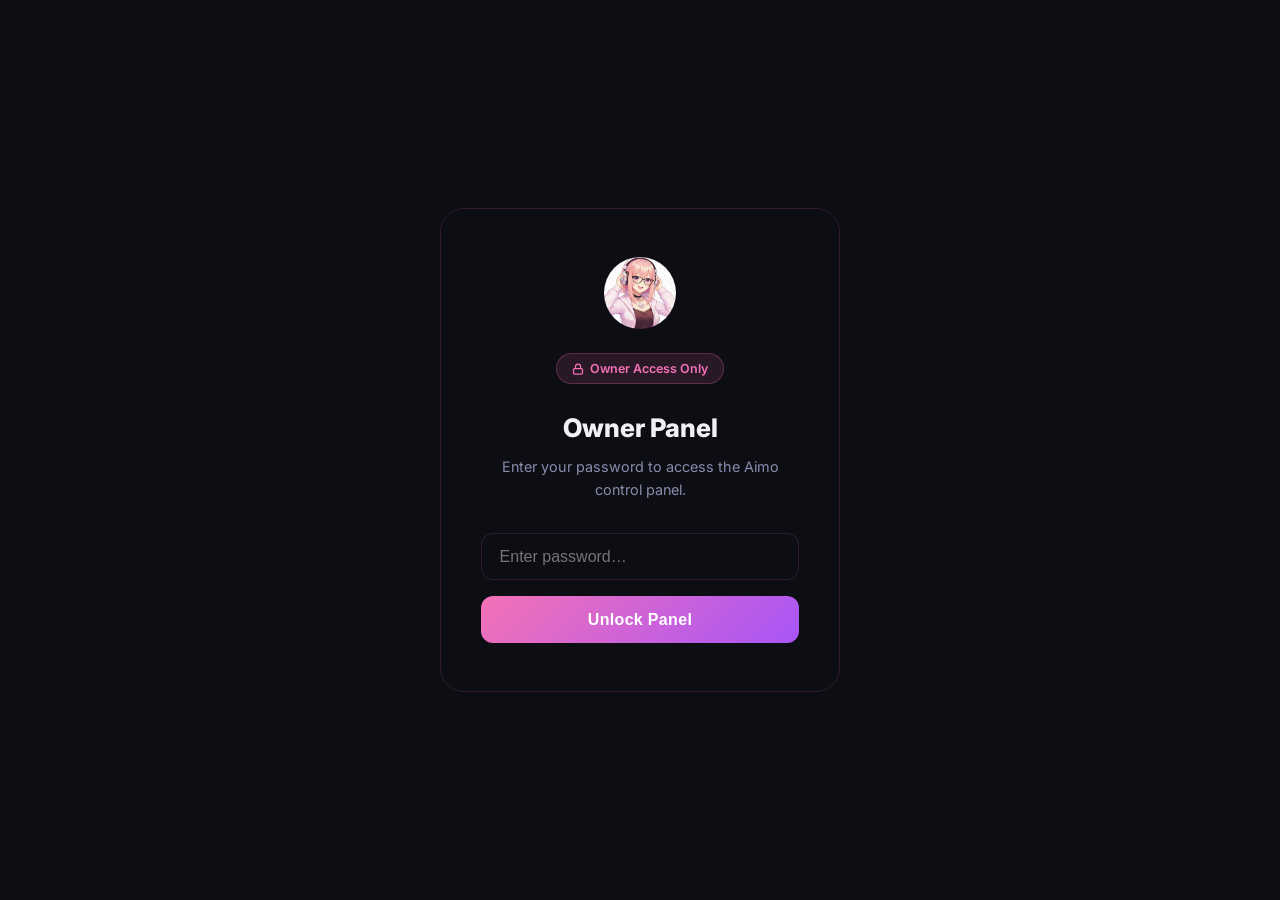
==== commit e66db809: "Rename owner (5) (5).html to owner.html" ====
--- a/owner.html
+++ b/owner.html
@@ -17,20 +17,19 @@
     .login-screen {
       min-height: 100vh; display: flex; align-items: center;
       justify-content: center; padding: 2rem;
-      background: radial-gradient(ellipse 60% 50% at 50% 0%, rgba(167,139,250,0.10) 0%, transparent 70%);
     }
     .login-card {
       background: var(--surface); border: 1.5px solid var(--border);
       border-radius: 24px; padding: 3rem 2.5rem; width: 100%; max-width: 400px;
       text-align: center;
     }
-    .login-logo { width: 76px; height: 76px; border-radius: 50%; margin: 0 auto 1.25rem; display: block; object-fit: cover; }
-    .login-card h2 { font-size: 1.65rem; font-weight: 800; margin: 0 0 0.3rem; color: var(--text); }
-    .login-card p  { color: var(--text-muted); font-size: 0.88rem; margin: 0 0 2rem; }
+    .login-logo { width: 72px; height: 72px; border-radius: 50%; margin: 0 auto 1.5rem; display: block; }
+    .login-card h2 { font-size: 1.6rem; font-weight: 800; margin: 0 0 0.35rem; color: var(--text); }
+    .login-card p  { color: var(--text-muted); font-size: 0.9rem; margin: 0 0 2rem; }
     .login-input {
       width: 100%; padding: 0.85rem 1.1rem; border-radius: 12px;
       background: var(--bg); border: 1.5px solid var(--border); color: var(--text);
-      font-size: 1rem; outline: none; margin-bottom: 1rem; font-family: inherit;
+      font-size: 1rem; outline: none; margin-bottom: 1rem;
       transition: border-color 0.2s;
     }
     .login-input:focus { border-color: var(--pink); }
@@ -53,176 +52,66 @@
     .panel-screen { display: none; min-height: 100vh; flex-direction: column; }
     .panel-topbar {
       background: var(--surface); border-bottom: 1.5px solid var(--border);
-      padding: 0 2rem; height: 64px; display: flex; align-items: center;
+      padding: 0 2rem; height: 62px; display: flex; align-items: center;
       justify-content: space-between; position: sticky; top: 0; z-index: 100;
     }
     .panel-topbar-brand { display: flex; align-items: center; gap: 0.75rem; }
-    .panel-topbar-brand img { width: 36px; height: 36px; border-radius: 50%; object-fit: cover; }
-    .panel-topbar-brand .brand-name { font-weight: 800; font-size: 1.05rem; color: var(--text); }
-    .owner-tag {
+    .panel-topbar-brand img { width: 34px; height: 34px; border-radius: 50%; }
+    .panel-topbar-brand span { font-weight: 800; font-size: 1.05rem; color: var(--text); }
+    .panel-topbar-brand .owner-tag {
       font-size: 0.72rem; background: var(--gradient-soft); color: var(--pink);
       border: 1px solid rgba(244,114,182,0.25); border-radius: 100px;
       padding: 0.2rem 0.65rem; font-weight: 600;
     }
-    .topbar-right { display: flex; align-items: center; gap: 0.75rem; }
-    .topbar-clock { font-size: 0.8rem; color: var(--text-muted); font-variant-numeric: tabular-nums; }
-    .topbar-link {
-      display: flex; align-items: center; gap: 0.4rem;
-      font-size: 0.8rem; color: var(--text-muted); text-decoration: none;
-      padding: 0.45rem 0.9rem; border: 1.5px solid var(--border); border-radius: 9px;
+    .topbar-right { display: flex; align-items: center; gap: 1rem; }
+    .topbar-clock { font-size: 0.82rem; color: var(--text-muted); font-variant-numeric: tabular-nums; }
+    .logout-btn {
+      padding: 0.5rem 1.1rem; border-radius: 10px; border: 1.5px solid var(--border);
+      background: transparent; color: var(--text-muted); cursor: pointer; font-size: 0.82rem;
       transition: border-color 0.2s, color 0.2s;
     }
-    .topbar-link:hover { border-color: var(--pink); color: var(--pink); }
-    .topbar-link svg { width: 13px; height: 13px; }
-    .logout-btn {
-      display: flex; align-items: center; gap: 0.4rem;
-      padding: 0.45rem 0.9rem; border-radius: 9px; border: 1.5px solid var(--border);
-      background: transparent; color: var(--text-muted); cursor: pointer; font-size: 0.8rem;
-      transition: border-color 0.2s, color 0.2s;
-    }
     .logout-btn:hover { border-color: #f87171; color: #f87171; }
-    .logout-btn svg { width: 14px; height: 14px; }
-
-    .panel-body { padding: 2rem; max-width: 960px; margin: 0 auto; width: 100%; }
-
-    /* ── SECTION HEADERS ── */
-    .sec-hdr {
-      display: flex; align-items: center; justify-content: space-between;
-      margin: 2.25rem 0 1rem;
-    }
-    .sec-hdr:first-child { margin-top: 0; }
-    .sec-title {
-      display: flex; align-items: center; gap: 0.5rem;
-      font-size: 0.8rem; font-weight: 700; text-transform: uppercase;
-      letter-spacing: 0.09em; color: var(--text-muted);
-    }
-    .sec-title svg { width: 15px; height: 15px; stroke: var(--pink); color: var(--pink); }
-    .sec-meta { font-size: 0.74rem; color: var(--text-muted); }
+
+    .panel-body { padding: 2rem; max-width: 900px; margin: 0 auto; width: 100%; }
 
     /* ── LIVE STATS ── */
     .stats-grid {
       display: grid; grid-template-columns: repeat(4, 1fr);
-      gap: 0.9rem; margin-bottom: 0;
+      gap: 0.9rem; margin-bottom: 2rem;
     }
     .stat-card {
       background: var(--surface); border: 1.5px solid var(--border);
       border-radius: 14px; padding: 1.1rem; text-align: center;
-      transition: border-color 0.2s;
-    }
-    .stat-card-icon {
-      width: 36px; height: 36px; border-radius: 9px;
-      background: var(--gradient-soft); display: flex; align-items: center; justify-content: center;
-      margin: 0 auto 0.65rem;
-    }
-    .stat-card-icon svg { width: 17px; height: 17px; stroke: var(--pink); }
-    .stat-card-val { font-size: 1.2rem; font-weight: 800; color: var(--text); line-height: 1.1; }
-    .stat-card-lbl { font-size: 0.72rem; color: var(--text-muted); margin-top: 0.3rem; text-transform: uppercase; letter-spacing: 0.06em; }
-    .val-online  { color: #4ade80 !important; }
-    .val-offline { color: #f87171 !important; }
-    .val-warn    { color: #fbbf24 !important; }
-
-    /* ── QUICK ACTIONS ── */
-    .quick-grid { display: grid; grid-template-columns: repeat(3, 1fr); gap: 0.6rem; }
-    .qbtn {
-      padding: 0.8rem 1rem; border-radius: 12px; border: 1.5px solid var(--border);
-      background: var(--surface); color: var(--text); cursor: pointer; font-size: 0.82rem;
-      font-weight: 600; display: flex; align-items: center; gap: 0.55rem;
-      transition: border-color 0.2s, background 0.2s, color 0.2s; font-family: inherit;
-      text-align: left;
-    }
-    .qbtn svg { width: 16px; height: 16px; flex-shrink: 0; stroke: var(--pink); }
-    .qbtn:hover { border-color: var(--border-strong); }
-    .qbtn.q-green { }
-    .qbtn.q-green:hover { border-color: rgba(34,197,94,0.5); color: #4ade80; }
-    .qbtn.q-green:hover svg { stroke: #4ade80; }
-    .qbtn.q-red:hover { border-color: rgba(239,68,68,0.5); color: #f87171; }
-    .qbtn.q-red:hover svg { stroke: #f87171; }
-    .qbtn.q-yellow:hover { border-color: rgba(251,191,36,0.5); color: #fbbf24; }
-    .qbtn.q-yellow:hover svg { stroke: #fbbf24; }
-    .qbtn.q-blue:hover { border-color: rgba(96,165,250,0.5); color: #60a5fa; }
-    .qbtn.q-blue:hover svg { stroke: #60a5fa; }
-    .qbtn.q-purple:hover { border-color: rgba(167,139,250,0.5); color: #a78bfa; }
-    .qbtn.q-purple:hover svg { stroke: #a78bfa; }
-
-    /* ── OPTION CARDS ── */
-    .opt-card {
-      background: var(--surface); border: 1.5px solid var(--border);
-      border-radius: 14px; padding: 1.1rem 1.25rem; margin-bottom: 0.6rem;
-    }
-    .opt-row { display: flex; align-items: center; justify-content: space-between; gap: 1rem; }
-    .opt-label { font-weight: 600; font-size: 0.92rem; color: var(--text); }
-    .opt-sub   { font-size: 0.76rem; color: var(--text-muted); margin-top: 2px; line-height: 1.4; }
-    .opt-icon  { display: flex; align-items: center; gap: 0.6rem; }
-    .opt-icon-wrap {
-      width: 36px; height: 36px; border-radius: 9px; flex-shrink: 0;
-      background: var(--gradient-soft); display: flex; align-items: center; justify-content: center;
-    }
-    .opt-icon-wrap svg { width: 17px; height: 17px; stroke: var(--pink); }
-
-    .big-toggle {
-      position: relative; width: 52px; height: 28px; flex-shrink: 0; cursor: pointer;
-    }
-    .big-toggle input { opacity: 0; width: 0; height: 0; position: absolute; }
-    .big-toggle .track {
-      position: absolute; inset: 0; border-radius: 100px;
-      background: var(--border); transition: background 0.2s;
-    }
-    .big-toggle input:checked ~ .track { background: var(--gradient); }
-    .big-toggle .thumb {
-      position: absolute; top: 4px; left: 4px; width: 20px; height: 20px;
-      background: #fff; border-radius: 50%; transition: left 0.2s; box-shadow: 0 1px 4px rgba(0,0,0,0.3);
-    }
-    .big-toggle input:checked ~ .thumb { left: 28px; }
-
-    .text-input {
-      width: 100%; padding: 0.75rem 1rem; border-radius: 10px; margin-top: 0.9rem;
-      background: var(--bg); border: 1.5px solid var(--border); color: var(--text);
-      font-size: 0.9rem; outline: none; resize: vertical; min-height: 70px; font-family: inherit;
-      transition: border-color 0.2s;
-    }
-    .text-input:focus { border-color: var(--pink); }
-    .text-input.oneline { resize: none; min-height: unset; height: auto; }
-    .input-hint { font-size: 0.74rem; color: var(--text-muted); margin-top: 0.4rem; }
-
-    /* ── APK SECTION ── */
-    .apk-card {
-      background: var(--surface); border: 1.5px solid var(--border);
-      border-radius: 14px; padding: 1.25rem;
-    }
-    .apk-top { display: flex; align-items: center; justify-content: space-between; gap: 1rem; margin-bottom: 1rem; }
-    .apk-info { display: flex; align-items: center; gap: 0.85rem; }
-    .apk-icon-wrap {
-      width: 48px; height: 48px; border-radius: 12px; flex-shrink: 0;
-      background: linear-gradient(135deg, rgba(34,197,94,0.2), rgba(34,197,94,0.08));
-      border: 1.5px solid rgba(34,197,94,0.25);
-      display: flex; align-items: center; justify-content: center;
-    }
-    .apk-icon-wrap svg { width: 22px; height: 22px; stroke: #4ade80; }
-    .apk-title { font-weight: 700; font-size: 0.95rem; color: var(--text); }
-    .apk-subtitle { font-size: 0.77rem; color: var(--text-muted); margin-top: 2px; }
-    .apk-dl-btn {
+    }
+    .stat-card-val { font-size: 1.25rem; font-weight: 800; color: var(--text); line-height: 1.1; }
+    .stat-card-lbl { font-size: 0.72rem; color: var(--text-muted); margin-top: 0.35rem; text-transform: uppercase; letter-spacing: 0.06em; }
+    .stat-online  { color: #4ade80 !important; }
+    .stat-offline { color: #f87171 !important; }
+
+    /* ── SECTION HEADERS ── */
+    .section-hdr {
+      display: flex; align-items: center; justify-content: space-between;
+      margin-bottom: 1rem; margin-top: 2rem;
+    }
+    .section-hdr:first-of-type { margin-top: 0; }
+    .section-title {
       display: flex; align-items: center; gap: 0.5rem;
-      padding: 0.65rem 1.25rem; border-radius: 10px; border: none; cursor: pointer;
-      background: linear-gradient(135deg, #22c55e, #16a34a); color: #fff;
-      font-weight: 700; font-size: 0.85rem; transition: opacity 0.2s; white-space: nowrap;
-      text-decoration: none; font-family: inherit;
-    }
-    .apk-dl-btn:hover { opacity: 0.85; }
-    .apk-dl-btn:disabled { opacity: 0.4; cursor: not-allowed; }
-    .apk-dl-btn svg { width: 16px; height: 16px; stroke: #fff; }
+      font-size: 0.82rem; font-weight: 700; text-transform: uppercase;
+      letter-spacing: 0.08em; color: var(--text-muted);
+    }
+    .section-title svg { width: 15px; height: 15px; stroke: var(--pink); }
 
     /* ── SERVICE CARDS ── */
     .svc-list { display: flex; flex-direction: column; gap: 0.55rem; }
     .svc-card {
       display: flex; align-items: center; justify-content: space-between;
       background: var(--surface); border: 1.5px solid var(--border);
-      border-left-width: 3px; border-left-color: var(--border);
-      border-radius: 14px; padding: 0.85rem 1.1rem; gap: 1rem;
-      transition: border-color 0.2s, border-left-color 0.2s;
-    }
-    .svc-card.sl-operational { border-left-color: rgba(34,197,94,0.6); }
-    .svc-card.sl-degraded    { border-left-color: rgba(251,191,36,0.6); }
-    .svc-card.sl-outage      { border-left-color: rgba(239,68,68,0.6); }
+      border-radius: 14px; padding: 0.9rem 1.1rem; gap: 1rem;
+      transition: border-color 0.2s;
+    }
+    .svc-card.state-outage    { border-color: rgba(239,68,68,0.35); }
+    .svc-card.state-degraded  { border-color: rgba(251,191,36,0.35); }
+    .svc-card.state-operational { border-color: rgba(34,197,94,0.2); }
     .svc-left { display: flex; align-items: center; gap: 0.85rem; }
     .svc-icon {
       width: 36px; height: 36px; border-radius: 9px; flex-shrink: 0;
@@ -230,33 +119,63 @@
     }
     .svc-icon svg { width: 17px; height: 17px; stroke: var(--pink); color: var(--pink); }
     .svc-icon svg[fill="currentColor"] { fill: var(--pink); stroke: none; }
-    .svc-name { font-weight: 600; font-size: 0.9rem; color: var(--text); }
-    .svc-desc { font-size: 0.74rem; color: var(--text-muted); margin-top: 1px; }
-    .svc-right { display: flex; align-items: center; gap: 0.55rem; flex-shrink: 0; }
-
-    /* ── TOGGLE BUTTONS ── */
-    .tog-grp { display: flex; gap: 0.3rem; }
+    .svc-name { font-weight: 600; font-size: 0.92rem; color: var(--text); }
+    .svc-desc { font-size: 0.75rem; color: var(--text-muted); margin-top: 1px; }
+
+    .svc-right { display: flex; align-items: center; gap: 0.75rem; }
+    .svc-state-badge {
+      font-size: 0.75rem; font-weight: 600; padding: 0.3rem 0.75rem;
+      border-radius: 100px; border: 1px solid transparent; white-space: nowrap;
+    }
+    .badge-op   { background: rgba(34,197,94,0.12);  color: #4ade80; border-color: rgba(34,197,94,0.3); }
+    .badge-down { background: rgba(239,68,68,0.12);  color: #f87171; border-color: rgba(239,68,68,0.3); }
+    .badge-slow { background: rgba(251,191,36,0.12); color: #fbbf24; border-color: rgba(251,191,36,0.3); }
+    .badge-auto { background: rgba(148,163,184,0.1); color: var(--text-muted); border-color: rgba(148,163,184,0.2); }
+
+    /* ── TOGGLE SWITCH ── */
+    .toggle-group { display: flex; gap: 0.3rem; }
     .tog {
-      padding: 0.36rem 0.75rem; border-radius: 8px; border: 1.5px solid var(--border);
+      padding: 0.38rem 0.8rem; border-radius: 8px; border: 1.5px solid var(--border);
       background: transparent; color: var(--text-muted); cursor: pointer;
-      font-size: 0.77rem; font-weight: 600; transition: all 0.15s; white-space: nowrap;
-      font-family: inherit;
+      font-size: 0.78rem; font-weight: 600; transition: all 0.15s; white-space: nowrap;
     }
     .tog:hover { border-color: var(--border-strong); color: var(--text); }
-    .tog.t-op   { background: rgba(34,197,94,0.15);  border-color: rgba(34,197,94,0.4);  color: #4ade80; }
-    .tog.t-slow { background: rgba(251,191,36,0.15); border-color: rgba(251,191,36,0.4); color: #fbbf24; }
-    .tog.t-down { background: rgba(239,68,68,0.15);  border-color: rgba(239,68,68,0.4);  color: #f87171; }
-
-    /* ── STATUS BANNER (inside panel) ── */
-    .conn-banner {
-      display: flex; align-items: center; gap: 0.65rem;
-      padding: 0.7rem 1rem; border-radius: 10px; margin-bottom: 1.5rem;
-      font-size: 0.82rem; font-weight: 500;
-    }
-    .conn-banner svg { width: 15px; height: 15px; flex-shrink: 0; }
-    .conn-ok   { background: rgba(34,197,94,0.1); border: 1px solid rgba(34,197,94,0.25); color: #4ade80; }
-    .conn-err  { background: rgba(239,68,68,0.1); border: 1px solid rgba(239,68,68,0.25); color: #f87171; }
-    .conn-load { background: rgba(148,163,184,0.1); border: 1px solid rgba(148,163,184,0.2); color: var(--text-muted); }
+    .tog.sel-op   { background: rgba(34,197,94,0.15);  border-color: rgba(34,197,94,0.4);  color: #4ade80; }
+    .tog.sel-slow { background: rgba(251,191,36,0.15); border-color: rgba(251,191,36,0.4); color: #fbbf24; }
+    .tog.sel-auto { background: rgba(148,163,184,0.12); border-color: rgba(148,163,184,0.3); color: var(--text); }
+    .tog.sel-down { background: rgba(239,68,68,0.15);  border-color: rgba(239,68,68,0.4);  color: #f87171; }
+
+    /* ── MAINTENANCE / ANNOUNCEMENT ── */
+    .option-card {
+      background: var(--surface); border: 1.5px solid var(--border);
+      border-radius: 14px; padding: 1.1rem 1.25rem; margin-bottom: 0.55rem;
+    }
+    .option-row { display: flex; align-items: center; justify-content: space-between; gap: 1rem; }
+    .option-label { font-weight: 600; font-size: 0.92rem; color: var(--text); }
+    .option-sub   { font-size: 0.76rem; color: var(--text-muted); margin-top: 2px; }
+    .big-toggle {
+      position: relative; width: 52px; height: 28px; flex-shrink: 0; cursor: pointer;
+    }
+    .big-toggle input { opacity: 0; width: 0; height: 0; position: absolute; }
+    .big-toggle .track {
+      position: absolute; inset: 0; border-radius: 100px;
+      background: var(--border); transition: background 0.2s;
+    }
+    .big-toggle input:checked ~ .track { background: var(--gradient); }
+    .big-toggle .thumb {
+      position: absolute; top: 4px; left: 4px; width: 20px; height: 20px;
+      background: #fff; border-radius: 50%; transition: left 0.2s; box-shadow: 0 1px 4px rgba(0,0,0,0.3);
+    }
+    .big-toggle input:checked ~ .thumb { left: 28px; }
+
+    .ann-input {
+      width: 100%; padding: 0.75rem 1rem; border-radius: 10px; margin-top: 1rem;
+      background: var(--bg); border: 1.5px solid var(--border); color: var(--text);
+      font-size: 0.9rem; outline: none; resize: vertical; min-height: 70px; font-family: inherit;
+      transition: border-color 0.2s;
+    }
+    .ann-input:focus { border-color: var(--pink); }
+    .ann-hint { font-size: 0.74rem; color: var(--text-muted); margin-top: 0.4rem; }
 
     /* ── SAVE BAR ── */
     .save-bar {
@@ -264,50 +183,49 @@
       border-top: 1.5px solid var(--border); padding: 1rem 2rem;
       display: flex; align-items: center; justify-content: space-between; gap: 1rem;
     }
-    .save-info { font-size: 0.8rem; color: var(--text-muted); display: flex; align-items: center; gap: 0.4rem; }
-    .save-info svg { width: 13px; height: 13px; flex-shrink: 0; stroke: var(--pink); }
+    .save-info { font-size: 0.82rem; color: var(--text-muted); }
     .save-right { display: flex; align-items: center; gap: 0.75rem; }
     .save-msg { font-size: 0.85rem; font-weight: 600; }
     .save-msg.ok  { color: #4ade80; }
     .save-msg.err { color: #f87171; }
-    .reset-btn {
-      padding: 0.6rem 1.1rem; border-radius: 10px; border: 1.5px solid var(--border);
-      background: transparent; color: var(--text-muted); cursor: pointer; font-size: 0.82rem;
-      transition: all 0.2s; font-family: inherit;
-    }
-    .reset-btn:hover { border-color: var(--border-strong); color: var(--text); }
     .save-btn {
-      display: flex; align-items: center; gap: 0.5rem;
-      padding: 0.65rem 1.6rem; border-radius: 10px; border: none; cursor: pointer;
-      background: var(--gradient); color: #fff; font-weight: 700; font-size: 0.88rem;
-      transition: opacity 0.2s; font-family: inherit;
-    }
-    .save-btn svg { width: 15px; height: 15px; stroke: #fff; }
+      padding: 0.65rem 1.75rem; border-radius: 10px; border: none; cursor: pointer;
+      background: var(--gradient); color: #fff; font-weight: 700; font-size: 0.9rem;
+      transition: opacity 0.2s;
+    }
     .save-btn:hover { opacity: 0.85; }
     .save-btn:disabled { opacity: 0.45; cursor: not-allowed; }
 
-    /* ── RESPONSIVE ── */
-    @media (max-width: 750px) {
+    /* ── QUICK ACTIONS ── */
+    .quick-grid { display: grid; grid-template-columns: 1fr 1fr; gap: 0.55rem; }
+    .quick-btn {
+      padding: 0.75rem 1rem; border-radius: 12px; border: 1.5px solid var(--border);
+      background: var(--surface); color: var(--text); cursor: pointer; font-size: 0.85rem;
+      font-weight: 600; display: flex; align-items: center; gap: 0.6rem;
+      transition: border-color 0.2s, background 0.2s;
+    }
+    .quick-btn:hover { border-color: var(--border-strong); }
+    .quick-btn svg { width: 16px; height: 16px; stroke: var(--pink); flex-shrink: 0; }
+    .quick-btn.danger:hover { border-color: rgba(239,68,68,0.5); color: #f87171; }
+    .quick-btn.danger svg { stroke: #f87171; }
+    .quick-btn.success:hover { border-color: rgba(34,197,94,0.5); color: #4ade80; }
+    .quick-btn.success svg { stroke: #4ade80; }
+
+    @media (max-width: 700px) {
       .stats-grid { grid-template-columns: 1fr 1fr; }
-      .quick-grid { grid-template-columns: 1fr 1fr; }
+      .quick-grid { grid-template-columns: 1fr; }
       .panel-body { padding: 1.25rem; }
+      .svc-card { flex-direction: column; align-items: flex-start; }
+      .svc-right { align-self: stretch; justify-content: flex-end; }
       .panel-topbar { padding: 0 1.25rem; }
-      .topbar-clock { display: none; }
       .save-bar { padding: 0.9rem 1.25rem; flex-direction: column; align-items: stretch; }
       .save-right { justify-content: flex-end; }
-    }
-    @media (max-width: 560px) {
-      .svc-card { flex-direction: column; align-items: flex-start; }
-      .svc-right { align-self: stretch; justify-content: flex-end; }
-      .quick-grid { grid-template-columns: 1fr; }
-      .tog { padding: 0.32rem 0.6rem; font-size: 0.72rem; }
-      .apk-top { flex-direction: column; align-items: flex-start; }
     }
   </style>
 </head>
 <body>
 
-<!-- ── LOGIN ──────────────────────────────────────────────── -->
+<!-- ── LOGIN ─────────────────────────────────────────────── -->
 <div class="login-screen" id="loginScreen">
   <div class="login-card">
     <img src="aimo-logo.png" alt="Aimo" class="login-logo" />
@@ -316,137 +234,84 @@
       Owner Access Only
     </div>
     <h2>Owner Panel</h2>
-    <p>Enter your password to manage Aimo's status globally.</p>
+    <p>Enter your password to access the Aimo control panel.</p>
     <input type="password" class="login-input" id="passInput" placeholder="Enter password…" autocomplete="current-password" />
-    <button class="login-btn" id="loginBtn">
-      Unlock Panel
-    </button>
-    <div class="login-error" id="loginError">Incorrect password. Please try again.</div>
+    <button class="login-btn" id="loginBtn">Unlock Panel</button>
+    <div class="login-error" id="loginError">❌ Incorrect password. Try again.</div>
   </div>
 </div>
 
 <!-- ── PANEL ──────────────────────────────────────────────── -->
 <div class="panel-screen" id="panelScreen">
-
-  <!-- Top bar -->
   <div class="panel-topbar">
     <div class="panel-topbar-brand">
       <img src="aimo-logo.png" alt="Aimo" />
-      <span class="brand-name">Aimo</span>
+      <span>Aimo</span>
       <span class="owner-tag">Owner Panel</span>
     </div>
     <div class="topbar-right">
       <span class="topbar-clock" id="topClock">—</span>
-      <a href="status.html" target="_blank" class="topbar-link">
-        <svg viewBox="0 0 24 24" fill="none" stroke="currentColor" stroke-width="2"><circle cx="12" cy="12" r="10"/><polyline points="12 6 12 12 16 14"/></svg>
-        Status Page
-      </a>
-      <button class="logout-btn" id="logoutBtn">
-        <svg viewBox="0 0 24 24" fill="none" stroke="currentColor" stroke-width="2"><path d="M9 21H5a2 2 0 0 1-2-2V5a2 2 0 0 1 2-2h4"/><polyline points="16 17 21 12 16 7"/><line x1="21" y1="12" x2="9" y2="12"/></svg>
-        Logout
-      </button>
+      <a href="status.html" target="_blank" style="font-size:0.82rem;color:var(--text-muted);text-decoration:none;padding:0.45rem 0.9rem;border:1.5px solid var(--border);border-radius:9px;">View Status Page ↗</a>
+      <button class="logout-btn" id="logoutBtn">Logout</button>
     </div>
   </div>
 
   <div class="panel-body">
 
-    <!-- Connection banner -->
-    <div class="conn-banner conn-load" id="connBanner">
-      <svg viewBox="0 0 24 24" fill="none" stroke="currentColor" stroke-width="2"><polyline points="23 4 23 10 17 10"/><polyline points="1 20 1 14 7 14"/><path d="M3.51 9a9 9 0 0 1 14.85-3.36L23 10M1 14l4.64 4.36A9 9 0 0 0 20.49 15"/></svg>
-      Loading current service states…
-    </div>
-
-    <!-- ── LIVE STATS ── -->
-    <div class="sec-hdr" style="margin-top:0;">
-      <div class="sec-title">
+    <!-- Live Stats -->
+    <div class="section-hdr" style="margin-top:0;">
+      <div class="section-title">
         <svg viewBox="0 0 24 24" fill="none" stroke="currentColor" stroke-width="2"><path d="M22 12h-4l-3 9L9 3l-3 9H2"/></svg>
-        Lavalink Live Stats
+        Live Lavalink Stats
       </div>
-      <span class="sec-meta" id="statsAge">—</span>
+      <span style="font-size:0.75rem;color:var(--text-muted);">Updates every 30s</span>
     </div>
     <div class="stats-grid">
-      <div class="stat-card">
-        <div class="stat-card-icon">
-          <svg viewBox="0 0 24 24" fill="none" stroke="currentColor" stroke-width="2"><circle cx="12" cy="12" r="3"/><path d="M12 1v4M12 19v4M4.22 4.22l2.83 2.83M16.95 16.95l2.83 2.83M1 12h4M19 12h4M4.22 19.78l2.83-2.83M16.95 7.05l2.83-2.83"/></svg>
-        </div>
-        <div class="stat-card-val" id="sv-status">—</div>
-        <div class="stat-card-lbl">Server Status</div>
-      </div>
-      <div class="stat-card">
-        <div class="stat-card-icon">
-          <svg viewBox="0 0 24 24" fill="none" stroke="currentColor" stroke-width="2"><circle cx="12" cy="12" r="10"/><polyline points="12 6 12 12 16 14"/></svg>
-        </div>
-        <div class="stat-card-val" id="sv-uptime">—</div>
-        <div class="stat-card-lbl">Uptime</div>
-      </div>
-      <div class="stat-card">
-        <div class="stat-card-icon">
-          <svg viewBox="0 0 24 24" fill="none" stroke="currentColor" stroke-width="2"><rect x="2" y="3" width="20" height="14" rx="2" ry="2"/><line x1="8" y1="21" x2="16" y2="21"/><line x1="12" y1="17" x2="12" y2="21"/></svg>
-        </div>
-        <div class="stat-card-val" id="sv-players">—</div>
-        <div class="stat-card-lbl">Active Players</div>
-      </div>
-      <div class="stat-card">
-        <div class="stat-card-icon">
-          <svg viewBox="0 0 24 24" fill="none" stroke="currentColor" stroke-width="2"><path d="M9 18V5l12-2v13"/><circle cx="6" cy="18" r="3"/><circle cx="18" cy="16" r="3"/></svg>
-        </div>
-        <div class="stat-card-val" id="sv-playing">—</div>
-        <div class="stat-card-lbl">Now Playing</div>
-      </div>
-    </div>
-
-    <!-- ── QUICK ACTIONS ── -->
-    <div class="sec-hdr">
-      <div class="sec-title">
+      <div class="stat-card"><div class="stat-card-val" id="sv-status">—</div><div class="stat-card-lbl">Status</div></div>
+      <div class="stat-card"><div class="stat-card-val" id="sv-uptime">—</div><div class="stat-card-lbl">Uptime</div></div>
+      <div class="stat-card"><div class="stat-card-val" id="sv-players">—</div><div class="stat-card-lbl">Active Players</div></div>
+      <div class="stat-card"><div class="stat-card-val" id="sv-playing">—</div><div class="stat-card-lbl">Now Playing</div></div>
+    </div>
+
+    <!-- Quick Actions -->
+    <div class="section-hdr">
+      <div class="section-title">
         <svg viewBox="0 0 24 24" fill="none" stroke="currentColor" stroke-width="2"><polygon points="13 2 3 14 12 14 11 22 21 10 12 10 13 2"/></svg>
         Quick Actions
       </div>
     </div>
     <div class="quick-grid">
-      <button class="qbtn q-green" onclick="setAll('operational')">
+      <button class="quick-btn success" onclick="setAllServices('operational')">
         <svg viewBox="0 0 24 24" fill="none" stroke="currentColor" stroke-width="2"><path d="M20 6L9 17l-5-5"/></svg>
         Set All Operational
       </button>
-      <button class="qbtn q-yellow" onclick="setAll('degraded')">
+      <button class="quick-btn danger" onclick="setAllServices('outage')">
+        <svg viewBox="0 0 24 24" fill="none" stroke="currentColor" stroke-width="2"><circle cx="12" cy="12" r="10"/><line x1="15" y1="9" x2="9" y2="15"/><line x1="9" y1="9" x2="15" y2="15"/></svg>
+        Set All Down
+      </button>
+      <button class="quick-btn" style="border-color:rgba(251,191,36,0.35);color:#fbbf24;" onclick="setAllServices('degraded')">
         <svg viewBox="0 0 24 24" fill="none" stroke="currentColor" stroke-width="2"><path d="M13 2L3 14h9l-1 8 10-12h-9l1-8z"/></svg>
         Set All Slow
       </button>
-      <button class="qbtn q-red" onclick="setAll('outage')">
-        <svg viewBox="0 0 24 24" fill="none" stroke="currentColor" stroke-width="2"><circle cx="12" cy="12" r="10"/><line x1="15" y1="9" x2="9" y2="15"/><line x1="9" y1="9" x2="15" y2="15"/></svg>
-        Set All Down
+      <button class="quick-btn" id="refreshStatsBtn">
+        <svg viewBox="0 0 24 24" fill="none" stroke="currentColor" stroke-width="2"><polyline points="23 4 23 10 17 10"/><polyline points="1 20 1 14 7 14"/><path d="M3.51 9a9 9 0 0 1 14.85-3.36L23 10M1 14l4.64 4.36A9 9 0 0 0 20.49 15"/></svg>
+        Refresh Stats Now
       </button>
-      <button class="qbtn q-blue" id="refreshBtn">
-        <svg viewBox="0 0 24 24" fill="none" stroke="currentColor" stroke-width="2"><polyline points="23 4 23 10 17 10"/><polyline points="1 20 1 14 7 14"/><path d="M3.51 9a9 9 0 0 1 14.85-3.36L23 10M1 14l4.64 4.36A9 9 0 0 0 20.49 15"/></svg>
-        Refresh Live Stats
-      </button>
-      <button class="qbtn q-purple" onclick="window.open('status.html','_blank')">
-        <svg viewBox="0 0 24 24" fill="none" stroke="currentColor" stroke-width="2"><path d="M18 13v6a2 2 0 0 1-2 2H5a2 2 0 0 1-2-2V8a2 2 0 0 1 2-2h6"/><polyline points="15 3 21 3 21 9"/><line x1="10" y1="14" x2="21" y2="3"/></svg>
-        View Status Page
-      </button>
-      <button class="qbtn" onclick="clearAnnouncement()">
-        <svg viewBox="0 0 24 24" fill="none" stroke="currentColor" stroke-width="2"><polyline points="3 6 5 6 21 6"/><path d="M19 6l-1 14a2 2 0 0 1-2 2H8a2 2 0 0 1-2-2L5 6"/><path d="M10 11v6M14 11v6"/><path d="M9 6V4a1 1 0 0 1 1-1h4a1 1 0 0 1 1 1v2"/></svg>
-        Clear Announcement
-      </button>
-    </div>
-
-    <!-- ── MAINTENANCE & ALERTS ── -->
-    <div class="sec-hdr">
-      <div class="sec-title">
+    </div>
+
+    <!-- Maintenance & Announcements -->
+    <div class="section-hdr">
+      <div class="section-title">
         <svg viewBox="0 0 24 24" fill="none" stroke="currentColor" stroke-width="2"><path d="M10.29 3.86L1.82 18a2 2 0 0 0 1.71 3h16.94a2 2 0 0 0 1.71-3L13.71 3.86a2 2 0 0 0-3.42 0z"/><line x1="12" y1="9" x2="12" y2="13"/><line x1="12" y1="17" x2="12.01" y2="17"/></svg>
-        Maintenance &amp; Alerts
+        Alerts & Maintenance
       </div>
     </div>
 
-    <div class="opt-card">
-      <div class="opt-row">
-        <div class="opt-icon">
-          <div class="opt-icon-wrap">
-            <svg viewBox="0 0 24 24" fill="none" stroke="currentColor" stroke-width="2"><path d="M14.7 6.3a1 1 0 0 0 0 1.4l1.6 1.6a1 1 0 0 0 1.4 0l3.77-3.77a6 6 0 0 1-7.94 7.94l-6.91 6.91a2.12 2.12 0 0 1-3-3l6.91-6.91a6 6 0 0 1 7.94-7.94l-3.76 3.76z"/></svg>
-          </div>
-          <div>
-            <div class="opt-label">Maintenance Mode</div>
-            <div class="opt-sub">Shows a maintenance banner on the public status page for all users.</div>
-          </div>
+    <div class="option-card">
+      <div class="option-row">
+        <div>
+          <div class="option-label">Maintenance Mode</div>
+          <div class="option-sub">Shows a red maintenance banner on the public status page and marks all services as degraded.</div>
         </div>
         <label class="big-toggle">
           <input type="checkbox" id="maintenanceToggle" />
@@ -456,57 +321,20 @@
       </div>
     </div>
 
-    <div class="opt-card">
-      <div class="opt-row" style="align-items:flex-start;">
-        <div class="opt-icon">
-          <div class="opt-icon-wrap">
-            <svg viewBox="0 0 24 24" fill="none" stroke="currentColor" stroke-width="2"><path d="M21 15a2 2 0 0 1-2 2H7l-4 4V5a2 2 0 0 1 2-2h14a2 2 0 0 1 2 2z"/></svg>
-          </div>
-          <div>
-            <div class="opt-label">Announcement Banner</div>
-            <div class="opt-sub">Shown as a yellow alert to ALL visitors. Leave blank to hide.</div>
-          </div>
-        </div>
+    <div class="option-card">
+      <div class="option-label">Announcement Banner</div>
+      <div class="option-sub">Shown as a yellow alert on the public status page. Leave blank to hide.</div>
+      <textarea class="ann-input" id="announcementInput" placeholder="e.g. Scheduled maintenance tonight at 22:00 UTC. Expect brief downtime." maxlength="300"></textarea>
+      <div class="ann-hint" id="annCharCount">0 / 300 characters</div>
+    </div>
+
+    <!-- Service Status -->
+    <div class="section-hdr">
+      <div class="section-title">
+        <svg viewBox="0 0 24 24" fill="none" stroke="currentColor" stroke-width="2"><path d="M21 16V8a2 2 0 0 0-1-1.73l-7-4a2 2 0 0 0-2 0l-7 4A2 2 0 0 0 3 8v8a2 2 0 0 0 1 1.73l7 4a2 2 0 0 0 2 0l7-4A2 2 0 0 0 21 16z"/></svg>
+        Service Overrides
       </div>
-      <textarea class="text-input" id="announcementInput" placeholder="e.g. Scheduled maintenance tonight at 22:00 UTC. Expect brief downtime." maxlength="300"></textarea>
-      <div class="input-hint" id="annCharCount">0 / 300 characters</div>
-    </div>
-
-    <!-- ── APP DOWNLOAD ── -->
-    <div class="sec-hdr">
-      <div class="sec-title">
-        <svg viewBox="0 0 24 24" fill="none" stroke="currentColor" stroke-width="2"><rect x="5" y="2" width="14" height="20" rx="2" ry="2"/><line x1="12" y1="18" x2="12.01" y2="18"/></svg>
-        Mobile App
-      </div>
-    </div>
-
-    <div class="apk-card">
-      <div class="apk-top">
-        <div class="apk-info">
-          <div class="apk-icon-wrap">
-            <svg viewBox="0 0 24 24" fill="none" stroke="currentColor" stroke-width="2"><path d="M12 2a10 10 0 1 0 10 10A10 10 0 0 0 12 2zm0 0v4m0 14v-4m-7-7H2m20 0h-3m-4.22-4.78L7.05 4.22m9.73 15.56-2.83-2.83M4.22 19.78l2.83-2.83M16.95 7.05l2.83-2.83"/><circle cx="12" cy="12" r="3"/></svg>
-          </div>
-          <div>
-            <div class="apk-title">Aimo Bot — Android App</div>
-            <div class="apk-subtitle">Set the APK download URL below, then click Download.</div>
-          </div>
-        </div>
-        <a href="#" class="apk-dl-btn" id="apkDownloadBtn" onclick="doApkDownload(event)">
-          <svg viewBox="0 0 24 24" fill="none" stroke="currentColor" stroke-width="2.5"><path d="M21 15v4a2 2 0 0 1-2 2H5a2 2 0 0 1-2-2v-4"/><polyline points="7 10 12 15 17 10"/><line x1="12" y1="15" x2="12" y2="3"/></svg>
-          Download APK
-        </a>
-      </div>
-      <input type="url" class="text-input oneline" id="apkUrlInput" placeholder="https://example.com/aimo-app.apk" />
-      <div class="input-hint">Enter the direct download URL for the APK file. Saved with other settings.</div>
-    </div>
-
-    <!-- ── SERVICE STATUS OVERRIDES ── -->
-    <div class="sec-hdr">
-      <div class="sec-title">
-        <svg viewBox="0 0 24 24" fill="none" stroke="currentColor" stroke-width="2"><path d="M21 16V8a2 2 0 0 0-1-1.73l-7-4a2 2 0 0 0-2 0l-7 4A2 2 0 0 0 3 8v8a2 2 0 0 0 1 1.73l7 4a2 2 0 0 0 2 0l7-4A2 2 0 0 0 21 16z"/></svg>
-        Service Status Overrides
-      </div>
-      <span class="sec-meta">Changes broadcast to ALL users instantly on Save</span>
+      <span style="font-size:0.74rem;color:var(--text-muted);">Auto = follows Lavalink · Override = forced</span>
     </div>
     <div class="svc-list" id="svcList"></div>
 
@@ -514,17 +342,10 @@
 
   <!-- Sticky save bar -->
   <div class="save-bar">
-    <div class="save-info">
-      <svg viewBox="0 0 24 24" fill="none" stroke="currentColor" stroke-width="2"><circle cx="12" cy="12" r="10"/><line x1="12" y1="8" x2="12" y2="12"/><line x1="12" y1="16" x2="12.01" y2="16"/></svg>
-      Saves update the public status page for ALL users globally.
-    </div>
+    <div class="save-info">Changes apply to the public status page within ~10 seconds after saving.</div>
     <div class="save-right">
       <span class="save-msg" id="saveMsg"></span>
-      <button class="reset-btn" onclick="resetAll()">Reset All</button>
-      <button class="save-btn" id="saveBtn">
-        <svg viewBox="0 0 24 24" fill="none" stroke="currentColor" stroke-width="2.5"><path d="M19 21H5a2 2 0 0 1-2-2V5a2 2 0 0 1 2-2h11l5 5v11a2 2 0 0 1-2 2z"/><polyline points="17 21 17 13 7 13 7 21"/><polyline points="7 3 7 8 15 8"/></svg>
-        Save &amp; Broadcast
-      </button>
+      <button class="save-btn" id="saveBtn">Save Changes</button>
     </div>
   </div>
 </div>
@@ -534,7 +355,7 @@
   { key: 'bot',       name: 'Discord Bot',           desc: 'Core bot connection and command processing',      icon: `<svg viewBox="0 0 24 24" fill="currentColor"><path d="M20.317 4.37a19.791 19.791 0 0 0-4.885-1.515.074.074 0 0 0-.079.037c-.21.375-.444.864-.608 1.25a18.27 18.27 0 0 0-5.487 0 12.64 12.64 0 0 0-.617-1.25.077.077 0 0 0-.079-.037A19.736 19.736 0 0 0 3.677 4.37a.07.07 0 0 0-.032.027C.533 9.046-.32 13.58.099 18.057.1 18.073.11 18.09.12 18.1a19.9 19.9 0 0 0 5.993 3.03.078.078 0 0 0 .084-.028 12.46 12.46 0 0 0 1.226-1.994.076.076 0 0 0-.041-.106 13.107 13.107 0 0 1-1.872-.892.077.077 0 0 1-.008-.128c.126-.094.252-.192.372-.292a.074.074 0 0 1 .077-.01c3.928 1.793 8.18 1.793 12.062 0a.074.074 0 0 1 .078.01c.12.1.246.198.373.292a.077.077 0 0 1-.006.127c-.598.35-1.22.645-1.873.892a.077.077 0 0 0-.041.107c.36.698.772 1.362 1.225 1.993a.076.076 0 0 0 .084.028 19.839 19.839 0 0 0 6.002-3.03.077.077 0 0 0 .032-.054c.5-5.177-.838-9.674-3.549-13.66a.061.061 0 0 0-.031-.03z"/></svg>` },
   { key: 'lavalink',  name: 'Lavalink / Music',       desc: 'Audio streaming — YouTube, Spotify, SoundCloud', icon: `<svg viewBox="0 0 24 24" fill="none" stroke="currentColor" stroke-width="2"><path d="M9 18V5l12-2v13"/><circle cx="6" cy="18" r="3"/><circle cx="18" cy="16" r="3"/></svg>` },
   { key: 'commands',  name: 'Slash Commands',         desc: 'All bot slash commands and interactions',        icon: `<svg viewBox="0 0 24 24" fill="none" stroke="currentColor" stroke-width="2"><polyline points="16 18 22 12 16 6"/><polyline points="8 6 2 12 8 18"/></svg>` },
-  { key: 'playlists', name: 'Playlists &amp; Favourites', desc: 'Playlist creation, management, and saving', icon: `<svg viewBox="0 0 24 24" fill="none" stroke="currentColor" stroke-width="2"><line x1="8" y1="6" x2="21" y2="6"/><line x1="8" y1="12" x2="21" y2="12"/><line x1="8" y1="18" x2="21" y2="18"/><line x1="3" y1="6" x2="3.01" y2="6"/><line x1="3" y1="12" x2="3.01" y2="12"/><line x1="3" y1="18" x2="3.01" y2="18"/></svg>` },
+  { key: 'playlists', name: 'Playlists & Favourites', desc: 'Playlist creation, management, and saving',      icon: `<svg viewBox="0 0 24 24" fill="none" stroke="currentColor" stroke-width="2"><line x1="8" y1="6" x2="21" y2="6"/><line x1="8" y1="12" x2="21" y2="12"/><line x1="8" y1="18" x2="21" y2="18"/><line x1="3" y1="6" x2="3.01" y2="6"/><line x1="3" y1="12" x2="3.01" y2="12"/><line x1="3" y1="18" x2="3.01" y2="18"/></svg>` },
   { key: 'spotify',   name: 'Spotify Integration',    desc: 'Spotify login, profile, and playlist import',   icon: `<svg viewBox="0 0 24 24" fill="none" stroke="currentColor" stroke-width="2"><circle cx="12" cy="12" r="10"/><path d="M8 11.5a7 7 0 0 1 8 0"/><path d="M9.5 14.5a4.5 4.5 0 0 1 5 0"/><circle cx="12" cy="17" r="1" fill="currentColor" stroke="none"/></svg>` },
   { key: 'ai',        name: 'AI Assistant',           desc: 'AI chat, song recommendations, and trivia',     icon: `<svg viewBox="0 0 24 24" fill="none" stroke="currentColor" stroke-width="2"><path d="M12 2a4 4 0 0 1 4 4v1h1a3 3 0 0 1 3 3v7a3 3 0 0 1-3 3H7a3 3 0 0 1-3-3v-7a3 3 0 0 1 3-3h1V6a4 4 0 0 1 4-4z"/><circle cx="9" cy="13" r="1" fill="currentColor" stroke="none"/><circle cx="15" cy="13" r="1" fill="currentColor" stroke="none"/></svg>` },
   { key: 'website',   name: 'Website',                desc: 'This website and all its pages',                icon: `<svg viewBox="0 0 24 24" fill="none" stroke="currentColor" stroke-width="2"><circle cx="12" cy="12" r="10"/><line x1="2" y1="12" x2="22" y2="12"/><path d="M12 2a15.3 15.3 0 0 1 4 10 15.3 15.3 0 0 1-4 10 15.3 15.3 0 0 1-4-10 15.3 15.3 0 0 1 4-10z"/></svg>` },
@@ -542,164 +363,104 @@
 ];
 
 const OWNER_PASS = 'Aimo@7392';
+
+const DEFAULT_STATES = {
+  bot: 'operational', lavalink: 'operational', commands: 'operational',
+  playlists: 'operational', spotify: 'operational', ai: 'operational',
+  website: 'operational', support: 'operational',
+  maintenance: false, announcement: ''
+};
+
 let currentStates = {};
-let storedPassword = '';
 
 function updateClock() {
-  const el = document.getElementById('topClock');
-  if (el) el.textContent = new Date().toLocaleTimeString([], { hour: '2-digit', minute: '2-digit', second: '2-digit' });
+  document.getElementById('topClock').textContent =
+    new Date().toLocaleTimeString([], { hour: '2-digit', minute: '2-digit', second: '2-digit' });
 }
 setInterval(updateClock, 1000);
 updateClock();
 
-// ── Login ──────────────────────────────────────────────────────
-async function doLogin() {
+// ── Login ─────────────────────────────────────────────────────
+function doLogin() {
   const pw = document.getElementById('passInput').value.trim();
   if (!pw) return;
-  const errEl = document.getElementById('loginError');
-  errEl.style.display = 'none';
-
-  try {
-    const r = await fetch('/api/verify', {
-      method: 'POST', headers: { 'Content-Type': 'application/json' },
-      body: JSON.stringify({ password: pw })
-    });
-    if (!r.ok) {
-      errEl.style.display = 'block';
-      document.getElementById('passInput').value = '';
-      return;
-    }
-  } catch {
-    if (pw !== OWNER_PASS) {
-      errEl.style.display = 'block';
-      document.getElementById('passInput').value = '';
-      return;
-    }
+  if (pw !== OWNER_PASS) {
+    document.getElementById('loginError').style.display = 'block';
+    document.getElementById('passInput').value = '';
+    return;
   }
-
-  storedPassword = pw;
+  document.getElementById('loginError').style.display = 'none';
   document.getElementById('loginScreen').style.display = 'none';
   const panel = document.getElementById('panelScreen');
   panel.style.display = 'flex';
   panel.style.flexDirection = 'column';
-  buildServiceList();
-  loadCurrentStates();
-  startLiveStats();
-}
-
+  loadStates();
+  refreshLavalinkStats();
+}
 document.getElementById('passInput').addEventListener('keydown', e => { if (e.key === 'Enter') doLogin(); });
 document.getElementById('loginBtn').addEventListener('click', doLogin);
 document.getElementById('logoutBtn').addEventListener('click', () => {
-  storedPassword = '';
   currentStates = {};
-  stopLiveStats();
   document.getElementById('loginScreen').style.display = 'flex';
   document.getElementById('panelScreen').style.display = 'none';
   document.getElementById('passInput').value = '';
 });
 
-// ── Load states from server ────────────────────────────────────
-async function loadCurrentStates() {
-  setConnBanner('load', 'Loading current service states from server…');
+// ── Load states from server API ───────────────────────────────
+async function loadStates() {
   try {
-    const r = await fetch('/api/status');
-    if (!r.ok) throw new Error('Server error');
-    const data = await r.json();
-    applyStates(data.states || {});
-    setConnBanner('ok', 'Connected — changes will broadcast to all users globally.');
+    const r = await fetch('/api/service-states');
+    if (r.ok) {
+      const data = await r.json();
+      currentStates = { ...DEFAULT_STATES, ...data };
+    } else {
+      currentStates = { ...DEFAULT_STATES };
+    }
   } catch {
-    setConnBanner('err', 'Could not reach the server. Changes will be saved locally.');
-    applyStates({});
+    currentStates = { ...DEFAULT_STATES };
   }
-}
-
-function setConnBanner(type, msg) {
-  const el = document.getElementById('connBanner');
-  el.className = 'conn-banner ' + (type === 'ok' ? 'conn-ok' : type === 'err' ? 'conn-err' : 'conn-load');
-  const icons = {
-    ok:   `<svg viewBox="0 0 24 24" fill="none" stroke="currentColor" stroke-width="2"><path d="M20 6L9 17l-5-5"/></svg>`,
-    err:  `<svg viewBox="0 0 24 24" fill="none" stroke="currentColor" stroke-width="2"><circle cx="12" cy="12" r="10"/><line x1="12" y1="8" x2="12" y2="12"/><line x1="12" y1="16" x2="12.01" y2="16"/></svg>`,
-    load: `<svg viewBox="0 0 24 24" fill="none" stroke="currentColor" stroke-width="2"><polyline points="23 4 23 10 17 10"/><polyline points="1 20 1 14 7 14"/><path d="M3.51 9a9 9 0 0 1 14.85-3.36L23 10M1 14l4.64 4.36A9 9 0 0 0 20.49 15"/></svg>`
-  };
-  el.innerHTML = (icons[type] || icons.load) + msg;
-}
-
-function applyStates(states) {
-  currentStates = { ...states };
-  for (const svc of SERVICES) {
-    const val = states[svc.key] || 'operational';
-    setToggle(svc.key, val);
-  }
-  const maint = document.getElementById('maintenanceToggle');
-  if (maint) maint.checked = !!states.maintenance;
-  const ann = document.getElementById('announcementInput');
-  if (ann) { ann.value = states.announcement || ''; updateCharCount(); }
-  const apkUrl = document.getElementById('apkUrlInput');
-  if (apkUrl) apkUrl.value = states.apkUrl || '';
-}
-
-// ── Live Stats SSE ─────────────────────────────────────────────
-let sseSource = null;
-let statsInterval = null;
-
-function startLiveStats() {
-  if (sseSource) sseSource.close();
-  sseSource = new EventSource('/api/events');
-  sseSource.onmessage = e => {
-    try {
-      const d = JSON.parse(e.data);
-      if (d.lavalink) renderStats(d.lavalink);
-    } catch {}
-  };
-  sseSource.onerror = () => { fetchStatsOnce(); };
-  fetchStatsOnce();
-  statsInterval = setInterval(fetchStatsOnce, 30000);
-}
-
-function stopLiveStats() {
-  if (sseSource) { sseSource.close(); sseSource = null; }
-  if (statsInterval) { clearInterval(statsInterval); statsInterval = null; }
-}
-
-async function fetchStatsOnce() {
+  renderServices();
+  document.getElementById('maintenanceToggle').checked = !!currentStates.maintenance;
+  document.getElementById('announcementInput').value = currentStates.announcement || '';
+  updateCharCount();
+}
+
+async function refreshLavalinkStats() {
   try {
     const r = await fetch('/api/lavalink-stats');
-    if (r.ok) renderStats(await r.json());
-    document.getElementById('statsAge').textContent = 'Updated ' + new Date().toLocaleTimeString([], { hour: '2-digit', minute: '2-digit' });
+    if (r.ok) {
+      const lv = await r.json();
+      const statusEl = document.getElementById('sv-status');
+      statusEl.textContent = lv.online ? 'Online' : 'Offline';
+      statusEl.className = 'stat-card-val ' + (lv.online ? 'stat-online' : 'stat-offline');
+      document.getElementById('sv-uptime').textContent  = lv.uptime != null ? fmtMs(lv.uptime) : '—';
+      document.getElementById('sv-players').textContent = lv.players != null ? lv.players : '—';
+      document.getElementById('sv-playing').textContent = lv.playingPlayers != null ? lv.playingPlayers : '—';
+    }
   } catch {}
 }
-
-function fmtUptime(ms) {
-  if (!ms || ms < 0) return '—';
+function fmtMs(ms) {
+  if (!ms) return '—';
   const t = Math.floor(ms / 1000);
-  const d = Math.floor(t / 86400), h = Math.floor((t % 86400) / 3600), m = Math.floor((t % 3600) / 60), s = t % 60;
-  if (d > 0) return `${d}d ${h}h`;
+  const d = Math.floor(t / 86400), h = Math.floor((t % 86400) / 3600), m = Math.floor((t % 3600) / 60);
+  if (d > 0) return `${d}d ${h}h ${m}m`;
   if (h > 0) return `${h}h ${m}m`;
-  if (m > 0) return `${m}m ${s}s`;
-  return `${s}s`;
-}
-
-function renderStats(lv) {
-  const online = lv.online;
-  const sv = document.getElementById('sv-status');
-  if (sv) {
-    sv.textContent = online ? 'Online' : 'Offline';
-    sv.className = 'stat-card-val ' + (online ? 'val-online' : 'val-offline');
-  }
-  const up = document.getElementById('sv-uptime');
-  if (up) up.textContent = online ? fmtUptime(lv.uptime) : '—';
-  const pl = document.getElementById('sv-players');
-  if (pl) pl.textContent = online && lv.players != null ? lv.players : '—';
-  const py = document.getElementById('sv-playing');
-  if (py) py.textContent = online && lv.playingPlayers != null ? lv.playingPlayers : '—';
-}
-
-// ── Build service list ─────────────────────────────────────────
-function buildServiceList() {
+  return `${m}m`;
+}
+document.getElementById('refreshStatsBtn').addEventListener('click', refreshLavalinkStats);
+
+// ── Render service cards ──────────────────────────────────────
+function renderServices() {
   const list = document.getElementById('svcList');
-  if (!list) return;
-  list.innerHTML = SERVICES.map(svc => `
-    <div class="svc-card sl-operational" id="card-${svc.key}">
+  list.innerHTML = '';
+  for (const svc of SERVICES) {
+    const val = currentStates[svc.key] || 'auto';
+    const card = document.createElement('div');
+    card.className = `svc-card state-${val}`;
+    card.id = `card-${svc.key}`;
+    const badgeCls = val === 'operational' ? 'badge-op' : val === 'outage' ? 'badge-down' : val === 'degraded' ? 'badge-slow' : 'badge-auto';
+    const badgeTxt = val === 'operational' ? 'Operational' : val === 'outage' ? 'Down' : val === 'degraded' ? 'Slow' : 'Auto';
+    card.innerHTML = `
       <div class="svc-left">
         <div class="svc-icon">${svc.icon}</div>
         <div>
@@ -708,132 +469,80 @@
         </div>
       </div>
       <div class="svc-right">
-        <div class="tog-grp">
-          <button class="tog" data-key="${svc.key}" data-val="operational" onclick="handleToggle('${svc.key}','operational')">Up</button>
-          <button class="tog" data-key="${svc.key}" data-val="degraded"    onclick="handleToggle('${svc.key}','degraded')">Slow</button>
-          <button class="tog" data-key="${svc.key}" data-val="outage"      onclick="handleToggle('${svc.key}','outage')">Down</button>
+        <div class="svc-state-badge ${badgeCls}" id="badge-${svc.key}">${badgeTxt}</div>
+        <div class="toggle-group">
+          <button class="tog ${val === 'operational' ? 'sel-op'   : ''}" data-key="${svc.key}" data-val="operational">✓ Operational</button>
+          <button class="tog ${val === 'degraded'   ? 'sel-slow' : ''}" data-key="${svc.key}" data-val="degraded">⚡ Slow</button>
+          <button class="tog ${val === 'outage'     ? 'sel-down' : ''}" data-key="${svc.key}" data-val="outage">✕ Down</button>
         </div>
-      </div>
-    </div>
-  `).join('');
-}
-
-function handleToggle(key, val) {
-  currentStates[key] = val;
-  setToggle(key, val);
-}
-
-function setToggle(key, val) {
-  const card = document.getElementById('card-' + key);
-  if (card) {
-    card.classList.remove('sl-operational', 'sl-degraded', 'sl-outage');
-    card.classList.add('sl-' + (val || 'operational'));
+      </div>`;
+    list.appendChild(card);
   }
-  document.querySelectorAll(`[data-key="${key}"]`).forEach(btn => {
-    btn.classList.remove('t-op', 't-slow', 't-down');
-    if (btn.dataset.val === val) {
-      if (val === 'operational') btn.classList.add('t-op');
-      if (val === 'degraded')    btn.classList.add('t-slow');
-      if (val === 'outage')      btn.classList.add('t-down');
-    }
-  });
-}
-
-function setAll(val) {
-  for (const svc of SERVICES) handleToggle(svc.key, val);
-}
-
-function resetAll() {
-  for (const svc of SERVICES) handleToggle(svc.key, 'operational');
-  const m = document.getElementById('maintenanceToggle');
-  if (m) m.checked = false;
-  const a = document.getElementById('announcementInput');
-  if (a) { a.value = ''; updateCharCount(); }
-}
-
-function clearAnnouncement() {
-  const a = document.getElementById('announcementInput');
-  if (a) { a.value = ''; updateCharCount(); }
-}
-
+
+  list.addEventListener('click', e => {
+    const btn = e.target.closest('[data-val]');
+    if (!btn) return;
+    const key = btn.dataset.key, val = btn.dataset.val;
+    currentStates[key] = val;
+    const card  = document.getElementById(`card-${key}`);
+    const badge = document.getElementById(`badge-${key}`);
+    card.className = `svc-card state-${val}`;
+    badge.className = `svc-state-badge ${val === 'operational' ? 'badge-op' : val === 'outage' ? 'badge-down' : val === 'degraded' ? 'badge-slow' : 'badge-auto'}`;
+    badge.textContent = val === 'operational' ? 'Operational' : val === 'outage' ? 'Down' : val === 'degraded' ? 'Slow' : 'Auto';
+    card.querySelectorAll('.tog').forEach(b => {
+      const selCls = b.dataset.val === 'operational' ? 'sel-op' : b.dataset.val === 'degraded' ? 'sel-slow' : 'sel-down';
+      b.className = `tog ${b.dataset.val === val ? selCls : ''}`;
+    });
+  }, { capture: false });
+}
+
+function setAllServices(val) {
+  for (const svc of SERVICES) { currentStates[svc.key] = val; }
+  renderServices();
+}
+
+// ── Announcement char counter ─────────────────────────────────
 function updateCharCount() {
-  const ann = document.getElementById('announcementInput');
-  const hint = document.getElementById('annCharCount');
-  if (ann && hint) hint.textContent = `${ann.value.length} / 300 characters`;
-}
-document.addEventListener('DOMContentLoaded', () => {
-  const ann = document.getElementById('announcementInput');
-  if (ann) ann.addEventListener('input', updateCharCount);
-});
-
-// ── APK Download ───────────────────────────────────────────────
-function doApkDownload(e) {
-  e.preventDefault();
-  const url = (document.getElementById('apkUrlInput').value || '').trim();
-  if (!url) {
-    showSaveMsg('No APK URL set — enter a URL below first.', false);
-    return;
-  }
-  const a = document.createElement('a');
-  a.href = url;
-  a.download = 'aimo-app.apk';
-  a.target = '_blank';
-  a.rel = 'noopener';
-  document.body.appendChild(a);
-  a.click();
-  document.body.removeChild(a);
-}
-
-// ── Refresh stats button ───────────────────────────────────────
-document.getElementById('refreshBtn').addEventListener('click', async () => {
-  const btn = document.getElementById('refreshBtn');
-  btn.disabled = true;
-  btn.textContent = 'Refreshing…';
-  await fetchStatsOnce();
-  btn.disabled = false;
-  btn.innerHTML = `<svg viewBox="0 0 24 24" fill="none" stroke="currentColor" stroke-width="2"><polyline points="23 4 23 10 17 10"/><polyline points="1 20 1 14 7 14"/><path d="M3.51 9a9 9 0 0 1 14.85-3.36L23 10M1 14l4.64 4.36A9 9 0 0 0 20.49 15"/></svg> Refresh Live Stats`;
-});
-
-// ── Save ───────────────────────────────────────────────────────
-function showSaveMsg(msg, ok) {
-  const el = document.getElementById('saveMsg');
-  el.textContent = msg;
-  el.className = 'save-msg ' + (ok ? 'ok' : 'err');
-  setTimeout(() => { el.textContent = ''; el.className = 'save-msg'; }, 4000);
-}
-
+  const v = document.getElementById('announcementInput').value.length;
+  document.getElementById('annCharCount').textContent = `${v} / 300 characters`;
+}
+document.getElementById('announcementInput').addEventListener('input', updateCharCount);
+
+// ── Save via server API ───────────────────────────────────────
 document.getElementById('saveBtn').addEventListener('click', async () => {
-  const btn = document.getElementById('saveBtn');
-  btn.disabled = true;
-  btn.innerHTML = `<svg viewBox="0 0 24 24" fill="none" stroke="currentColor" stroke-width="2"><polyline points="23 4 23 10 17 10"/><polyline points="1 20 1 14 7 14"/><path d="M3.51 9a9 9 0 0 1 14.85-3.36L23 10M1 14l4.64 4.36A9 9 0 0 0 20.49 15"/></svg> Saving…`;
-
-  const states = {};
-  for (const svc of SERVICES) states[svc.key] = currentStates[svc.key] || 'operational';
-  states.maintenance  = document.getElementById('maintenanceToggle').checked;
-  states.announcement = (document.getElementById('announcementInput').value || '').trim();
-  states.apkUrl       = (document.getElementById('apkUrlInput').value || '').trim();
+  const saveBtn = document.getElementById('saveBtn');
+  const saveMsg = document.getElementById('saveMsg');
+  saveBtn.disabled = true;
+  saveMsg.textContent = 'Saving…';
+  saveMsg.className = 'save-msg';
 
   try {
+    const payload = {
+      ...currentStates,
+      maintenance:  document.getElementById('maintenanceToggle').checked,
+      announcement: document.getElementById('announcementInput').value.trim()
+    };
     const r = await fetch('/api/service-states', {
       method: 'POST',
       headers: { 'Content-Type': 'application/json' },
-      body: JSON.stringify({ password: storedPassword, states })
+      body: JSON.stringify({ password: OWNER_PASS, states: payload })
     });
     if (r.ok) {
       const data = await r.json();
-      applyStates(data.states || states);
-      showSaveMsg('Saved & broadcast to all users!', true);
-      setConnBanner('ok', 'Connected — last saved at ' + new Date().toLocaleTimeString([], { hour: '2-digit', minute: '2-digit', second: '2-digit' }));
+      currentStates = data.states || payload;
+      saveMsg.textContent = '✓ Saved! Status page now reflects changes for all users.';
+      saveMsg.className = 'save-msg ok';
     } else {
       const err = await r.json().catch(() => ({}));
-      showSaveMsg(err.error || 'Save failed.', false);
+      saveMsg.textContent = '✕ ' + (err.error || 'Could not save. Try again.');
+      saveMsg.className = 'save-msg err';
     }
   } catch {
-    showSaveMsg('Network error — server unreachable.', false);
+    saveMsg.textContent = '✕ Network error. Try again.';
+    saveMsg.className = 'save-msg err';
   }
-
-  btn.disabled = false;
-  btn.innerHTML = `<svg viewBox="0 0 24 24" fill="none" stroke="currentColor" stroke-width="2.5"><path d="M19 21H5a2 2 0 0 1-2-2V5a2 2 0 0 1 2-2h11l5 5v11a2 2 0 0 1-2 2z"/><polyline points="17 21 17 13 7 13 7 21"/><polyline points="7 3 7 8 15 8"/></svg> Save &amp; Broadcast`;
+  saveBtn.disabled = false;
+  setTimeout(() => { saveMsg.textContent = ''; saveMsg.className = 'save-msg'; }, 5000);
 });
 </script>
 </body>
